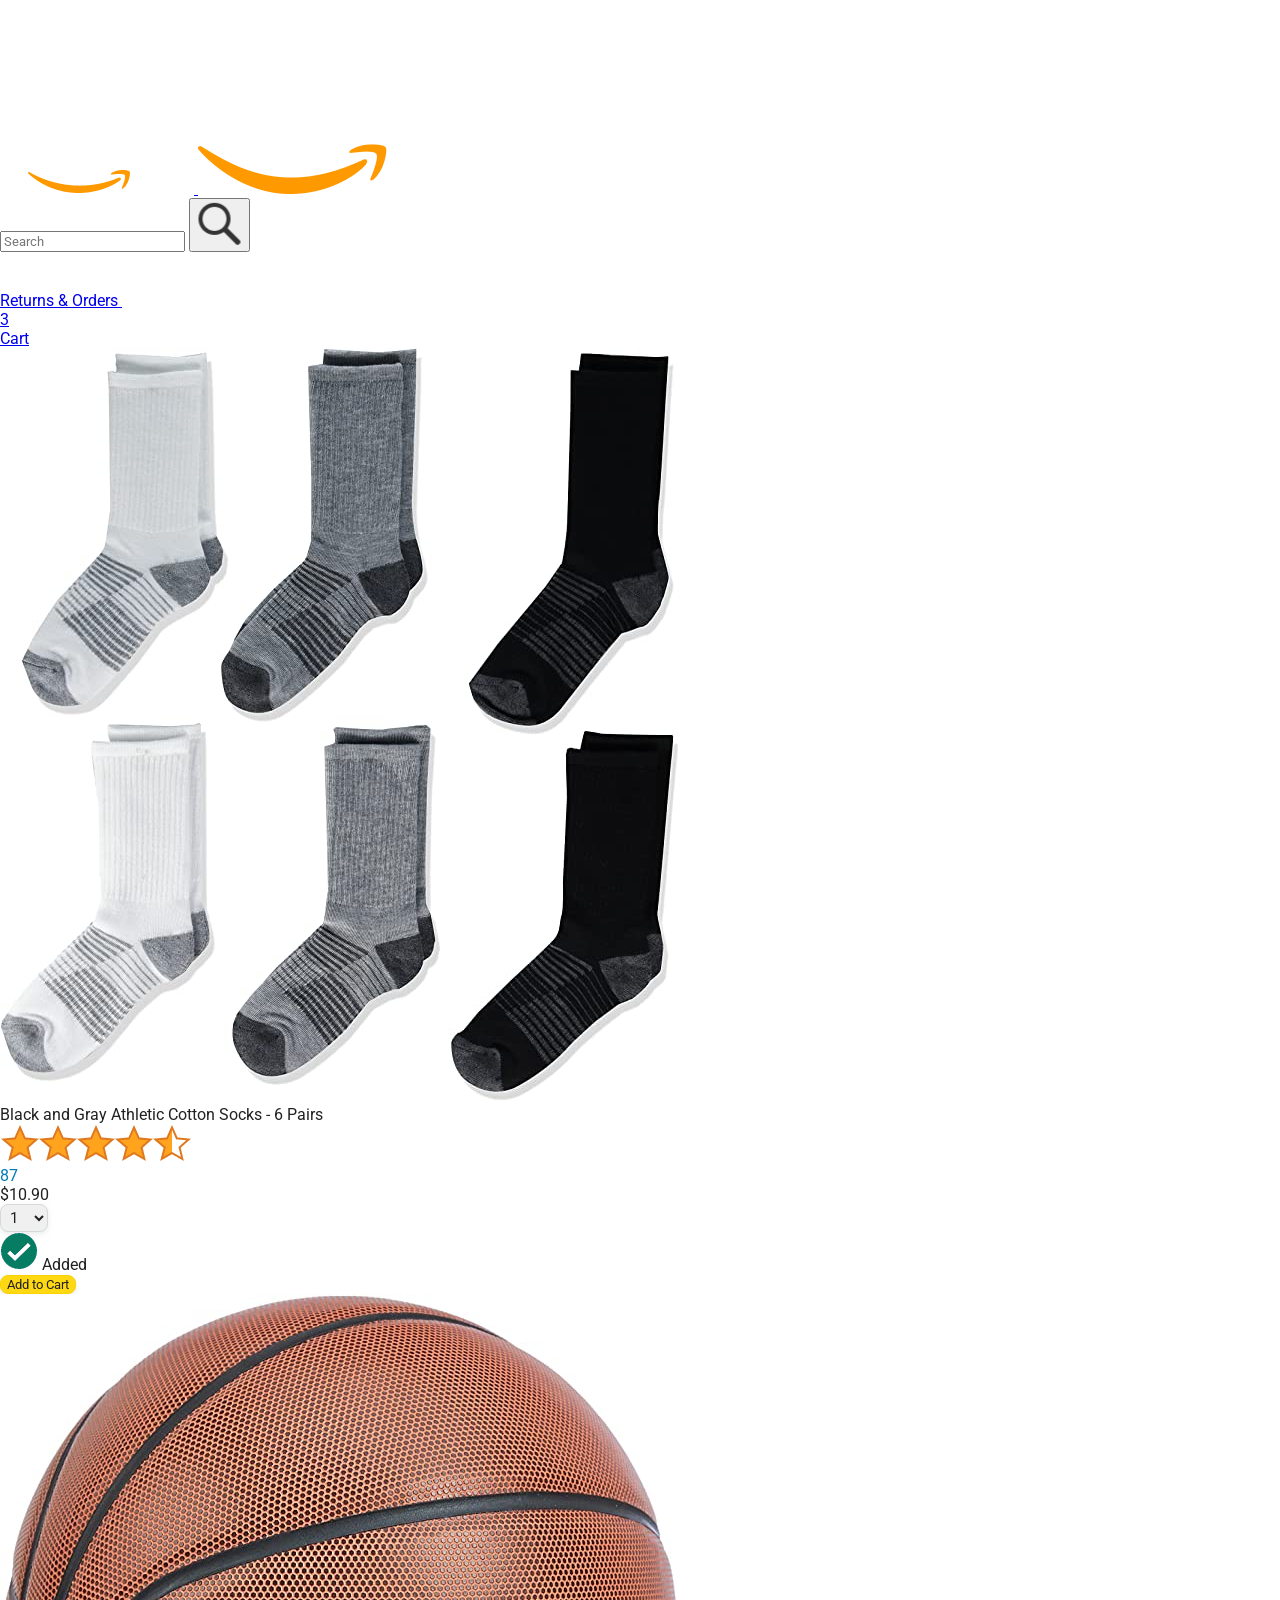
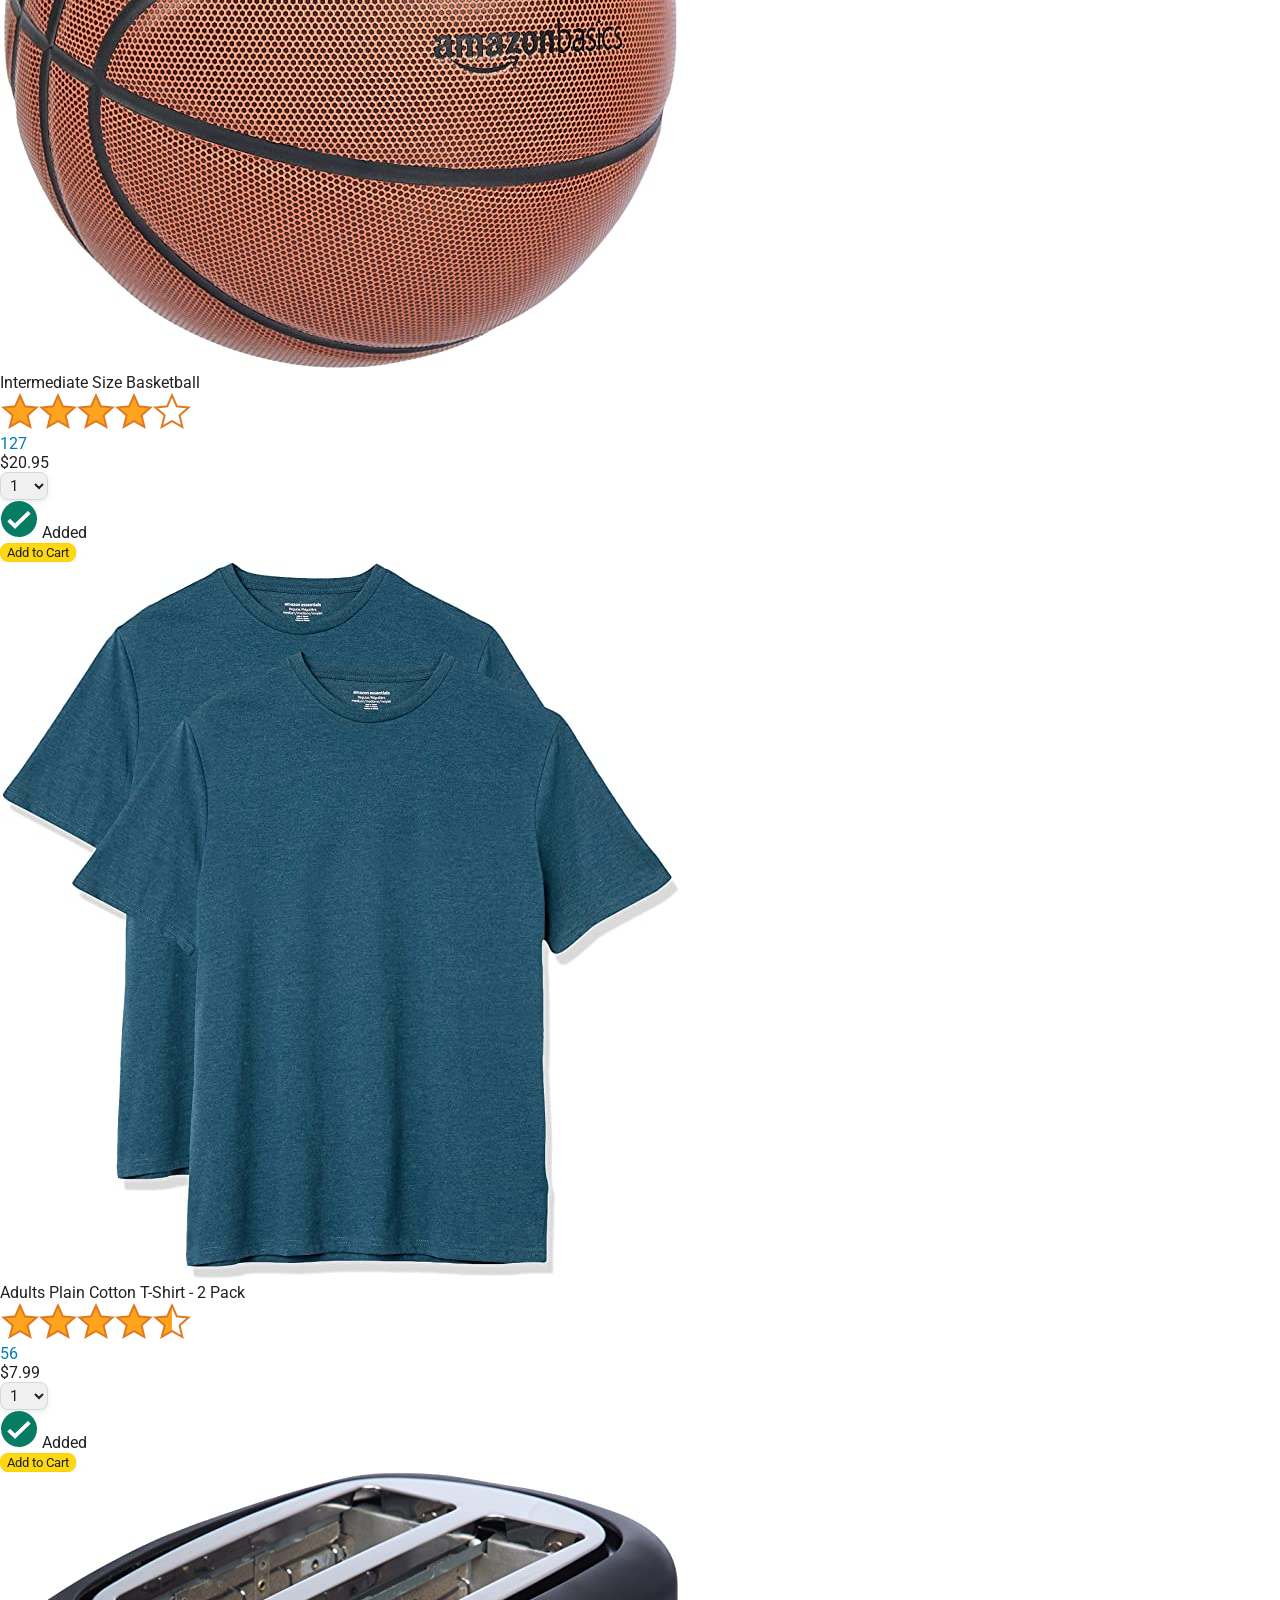
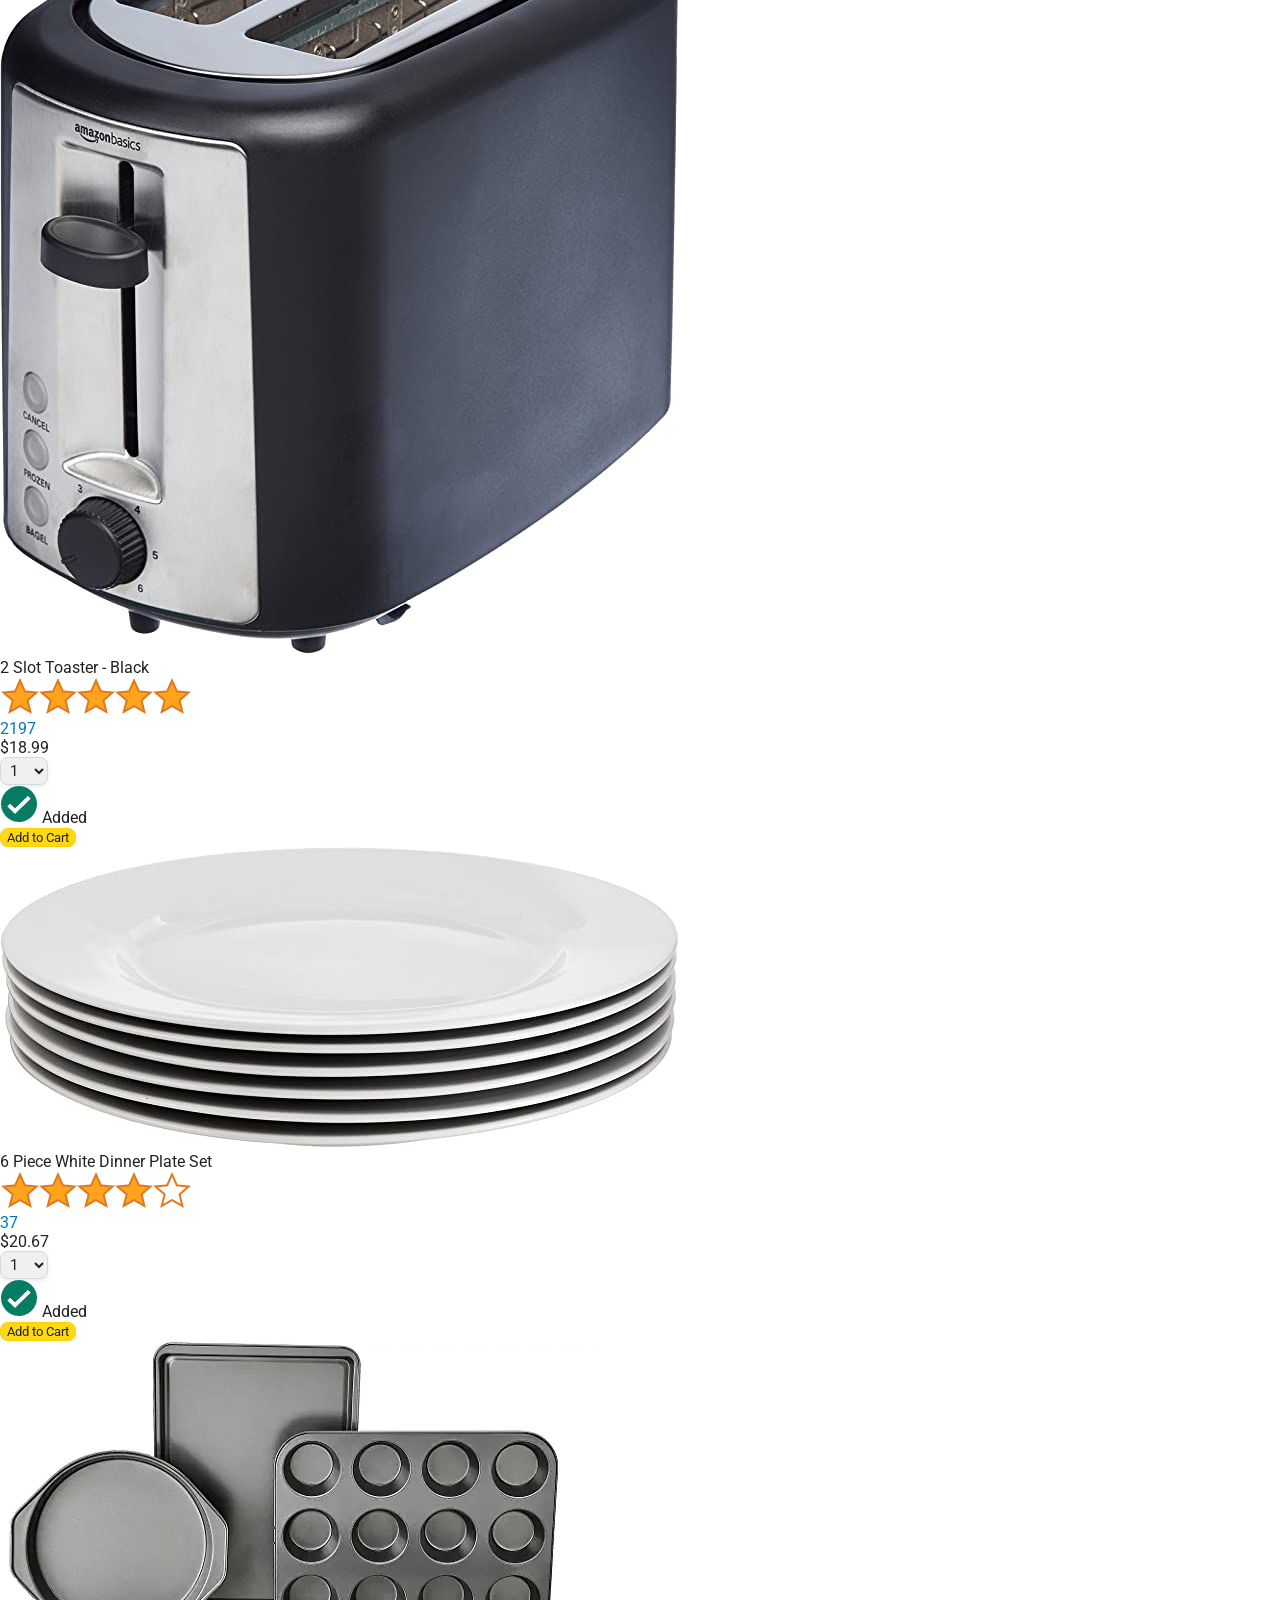
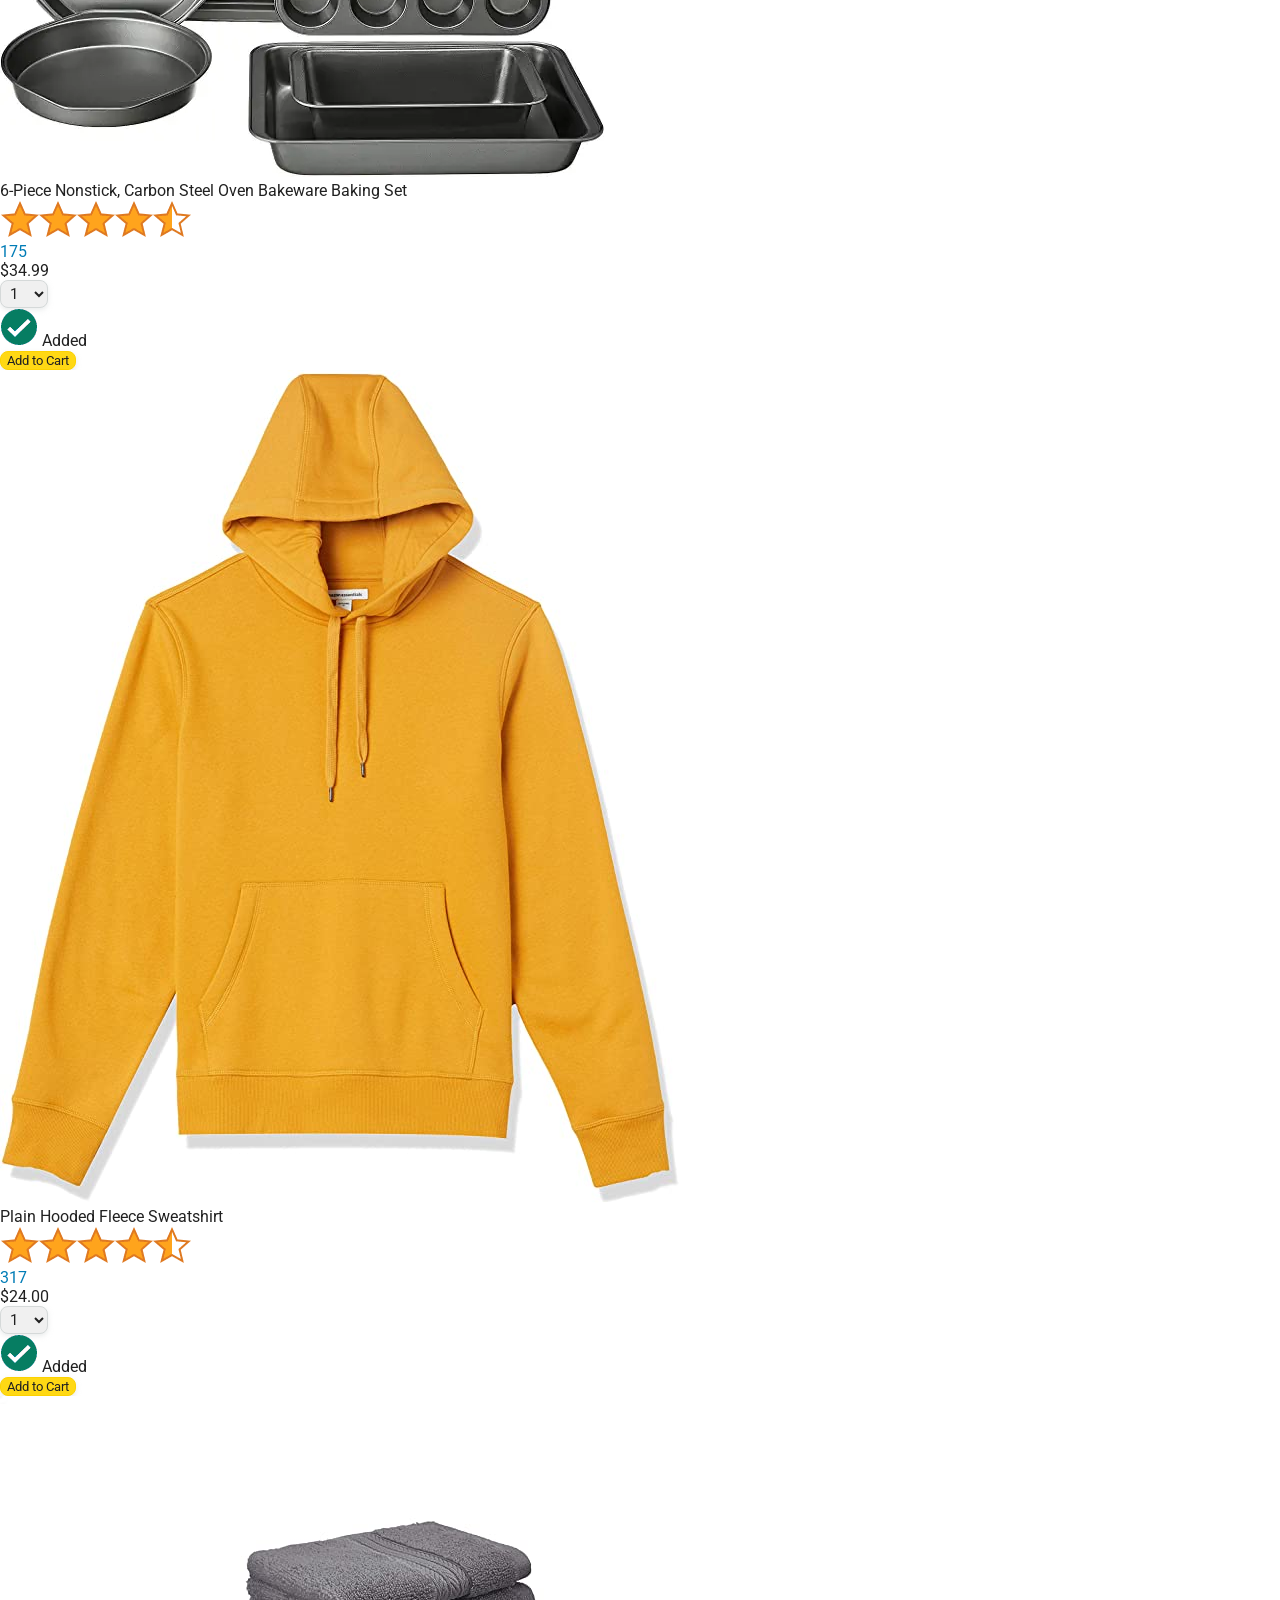
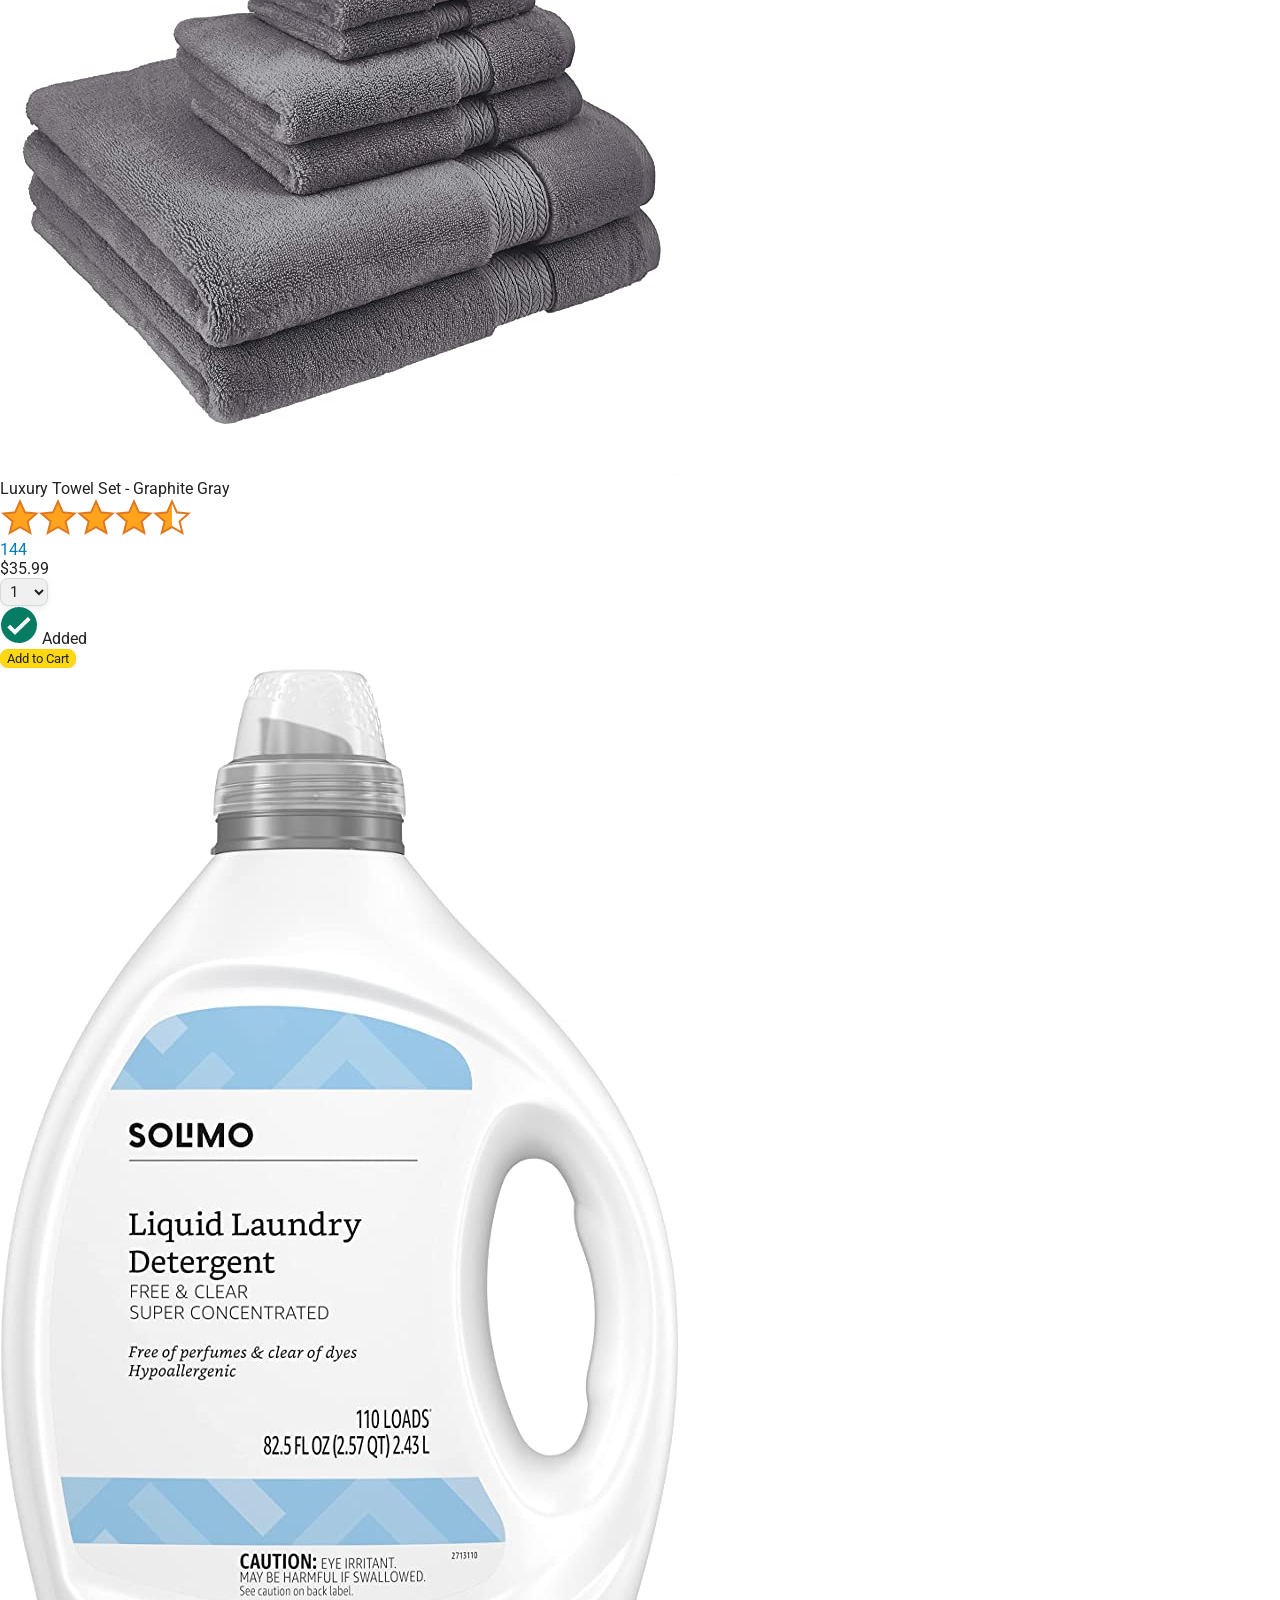
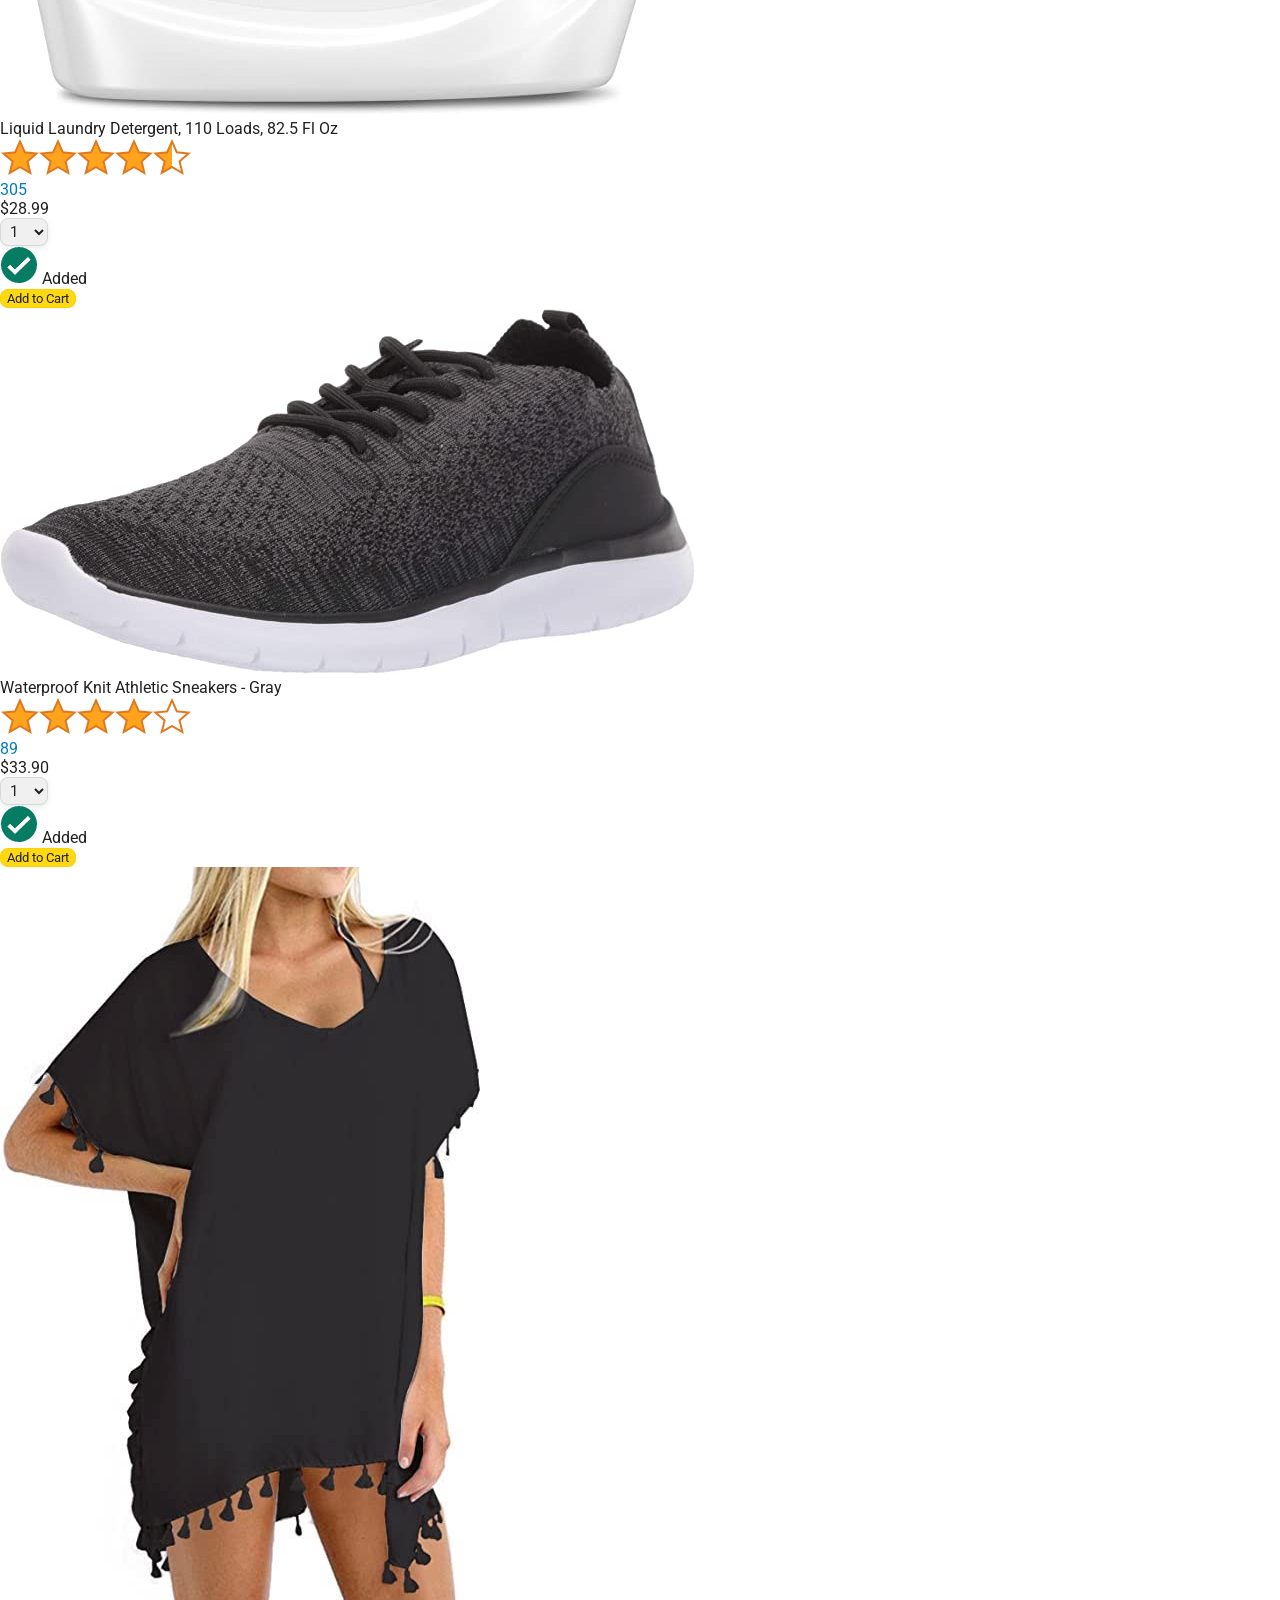
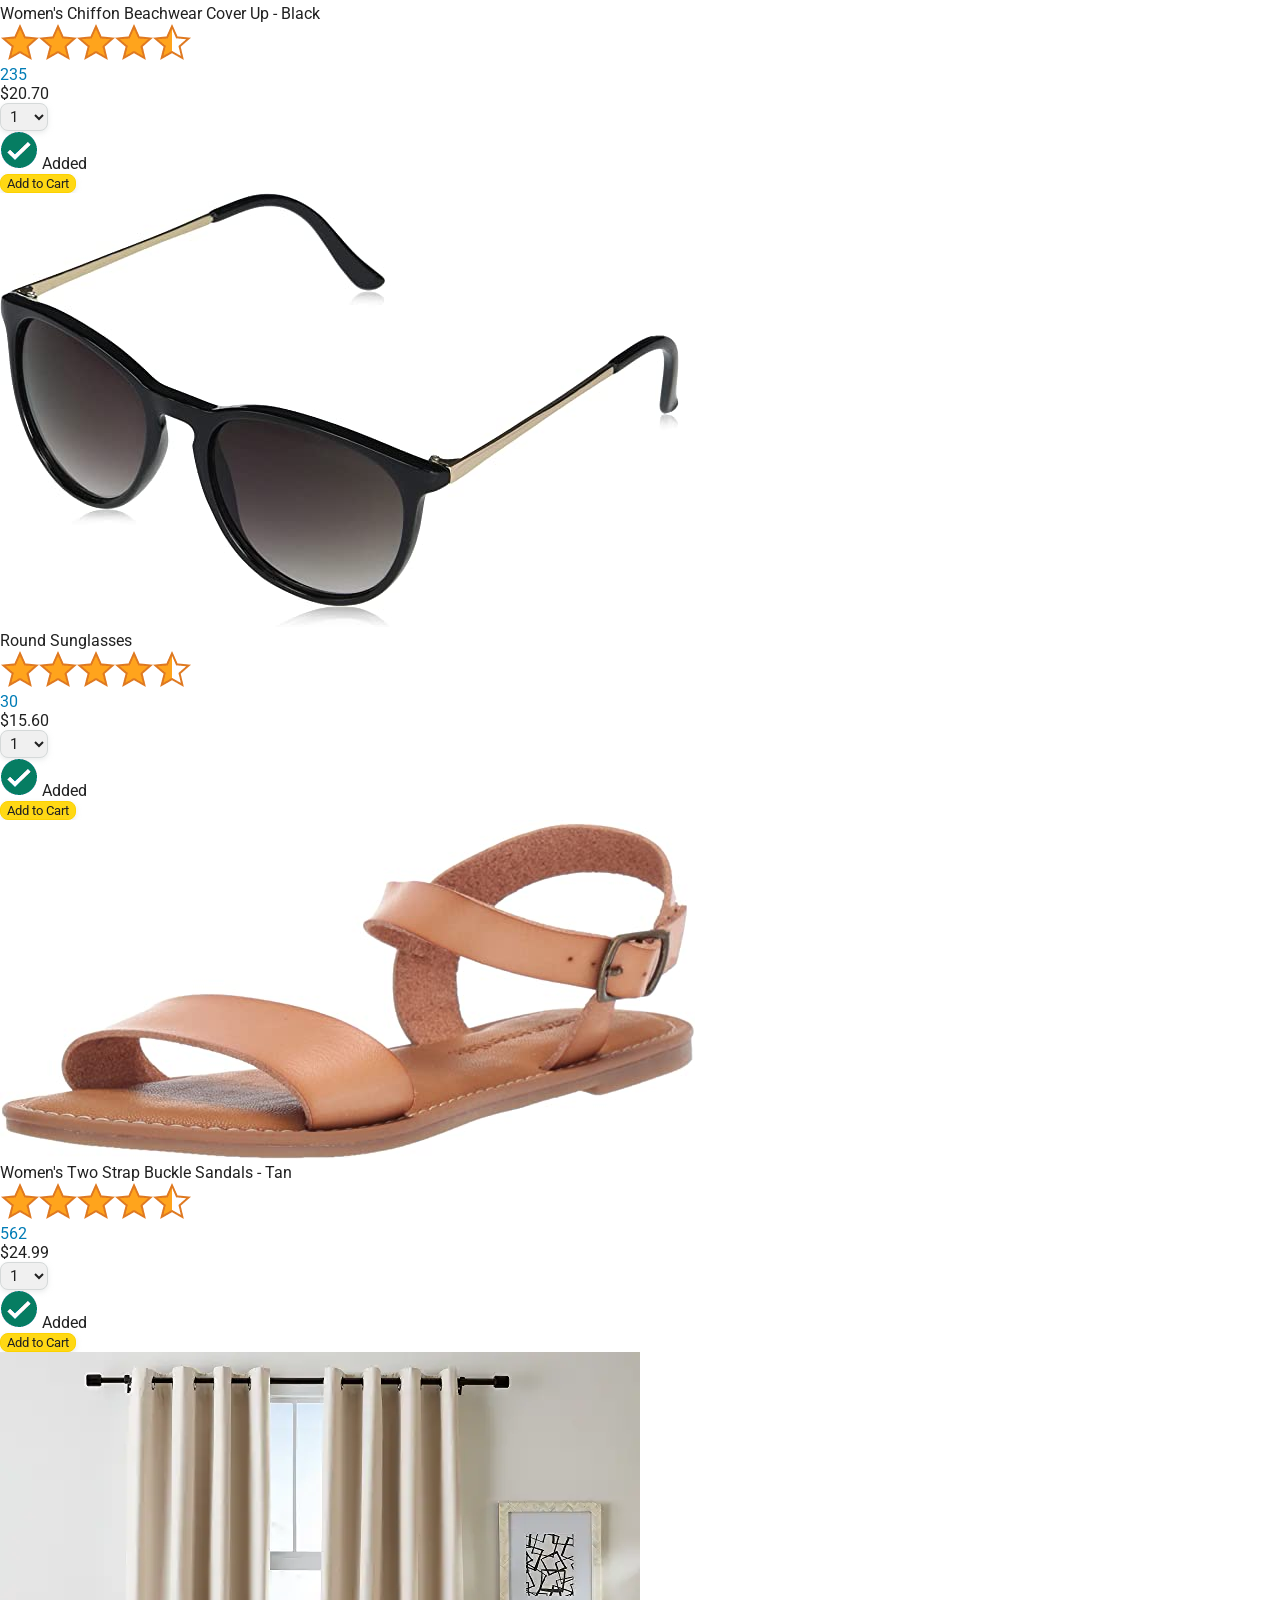
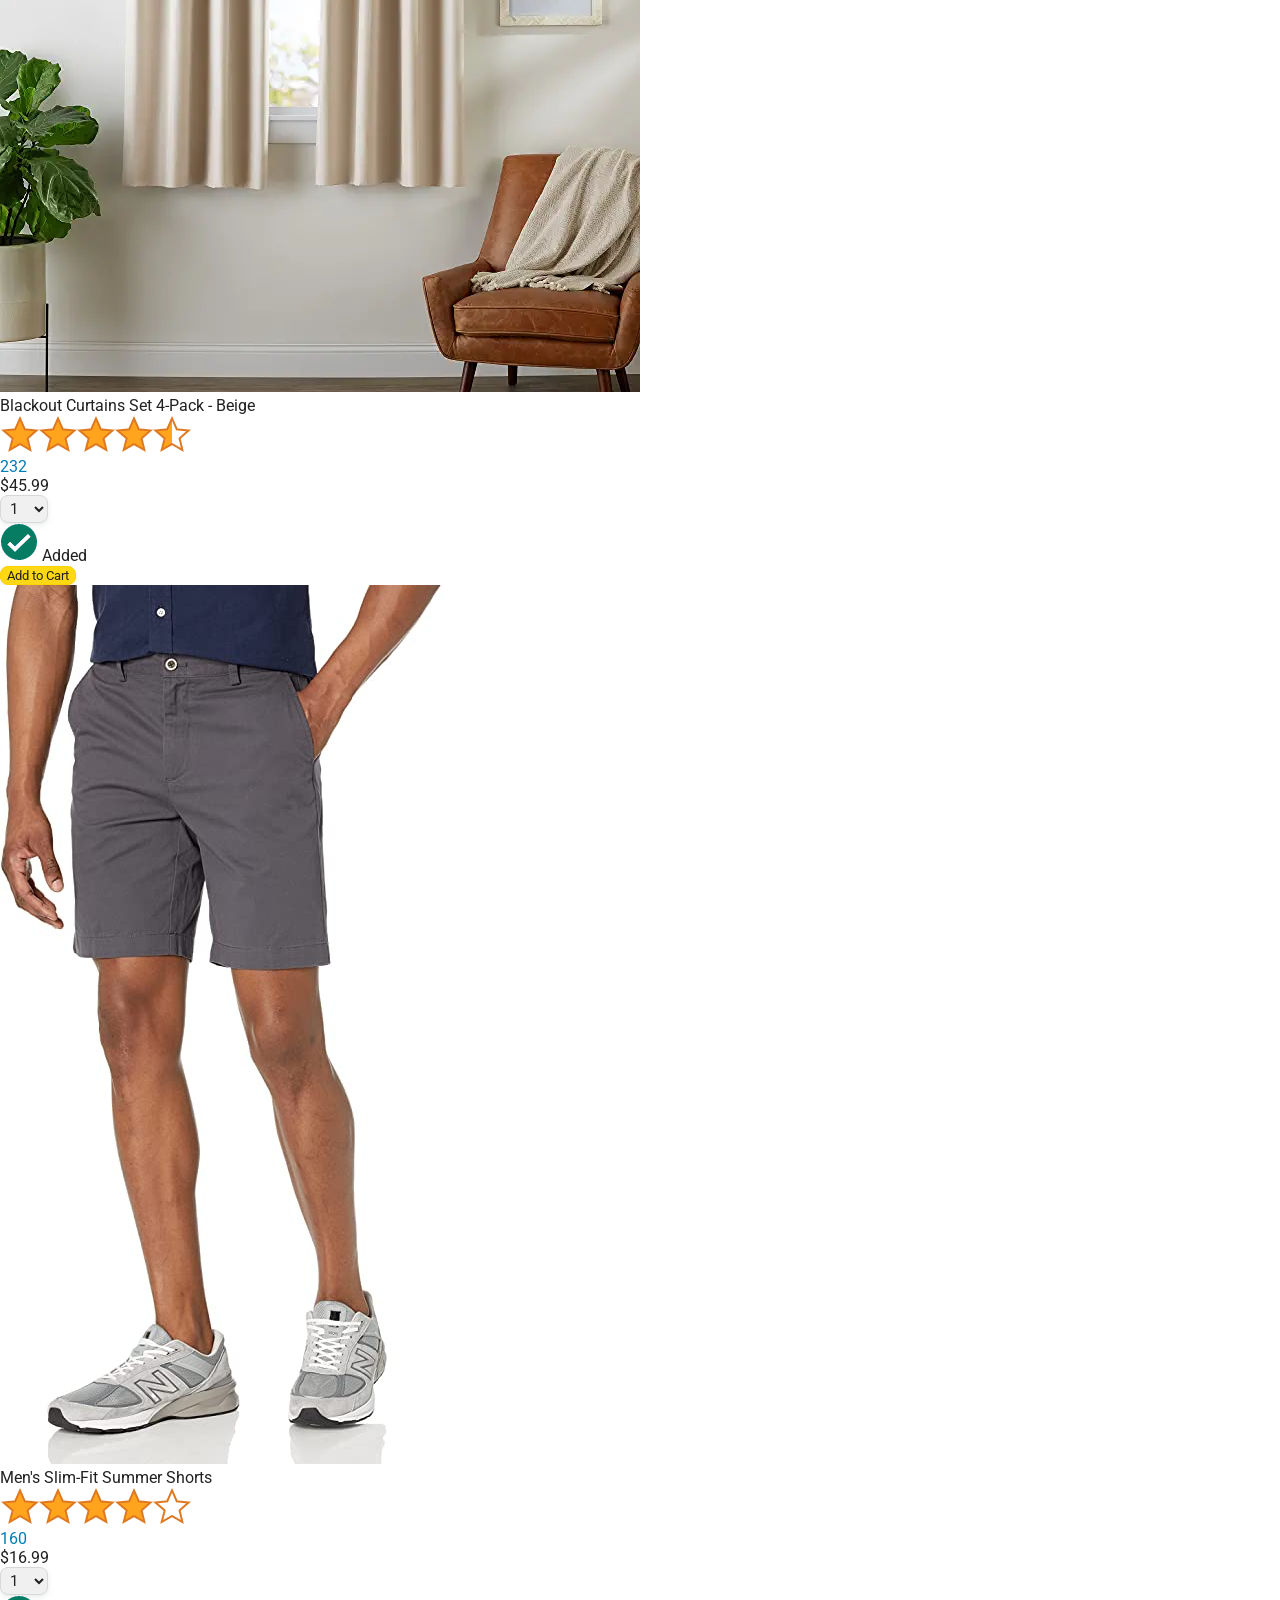
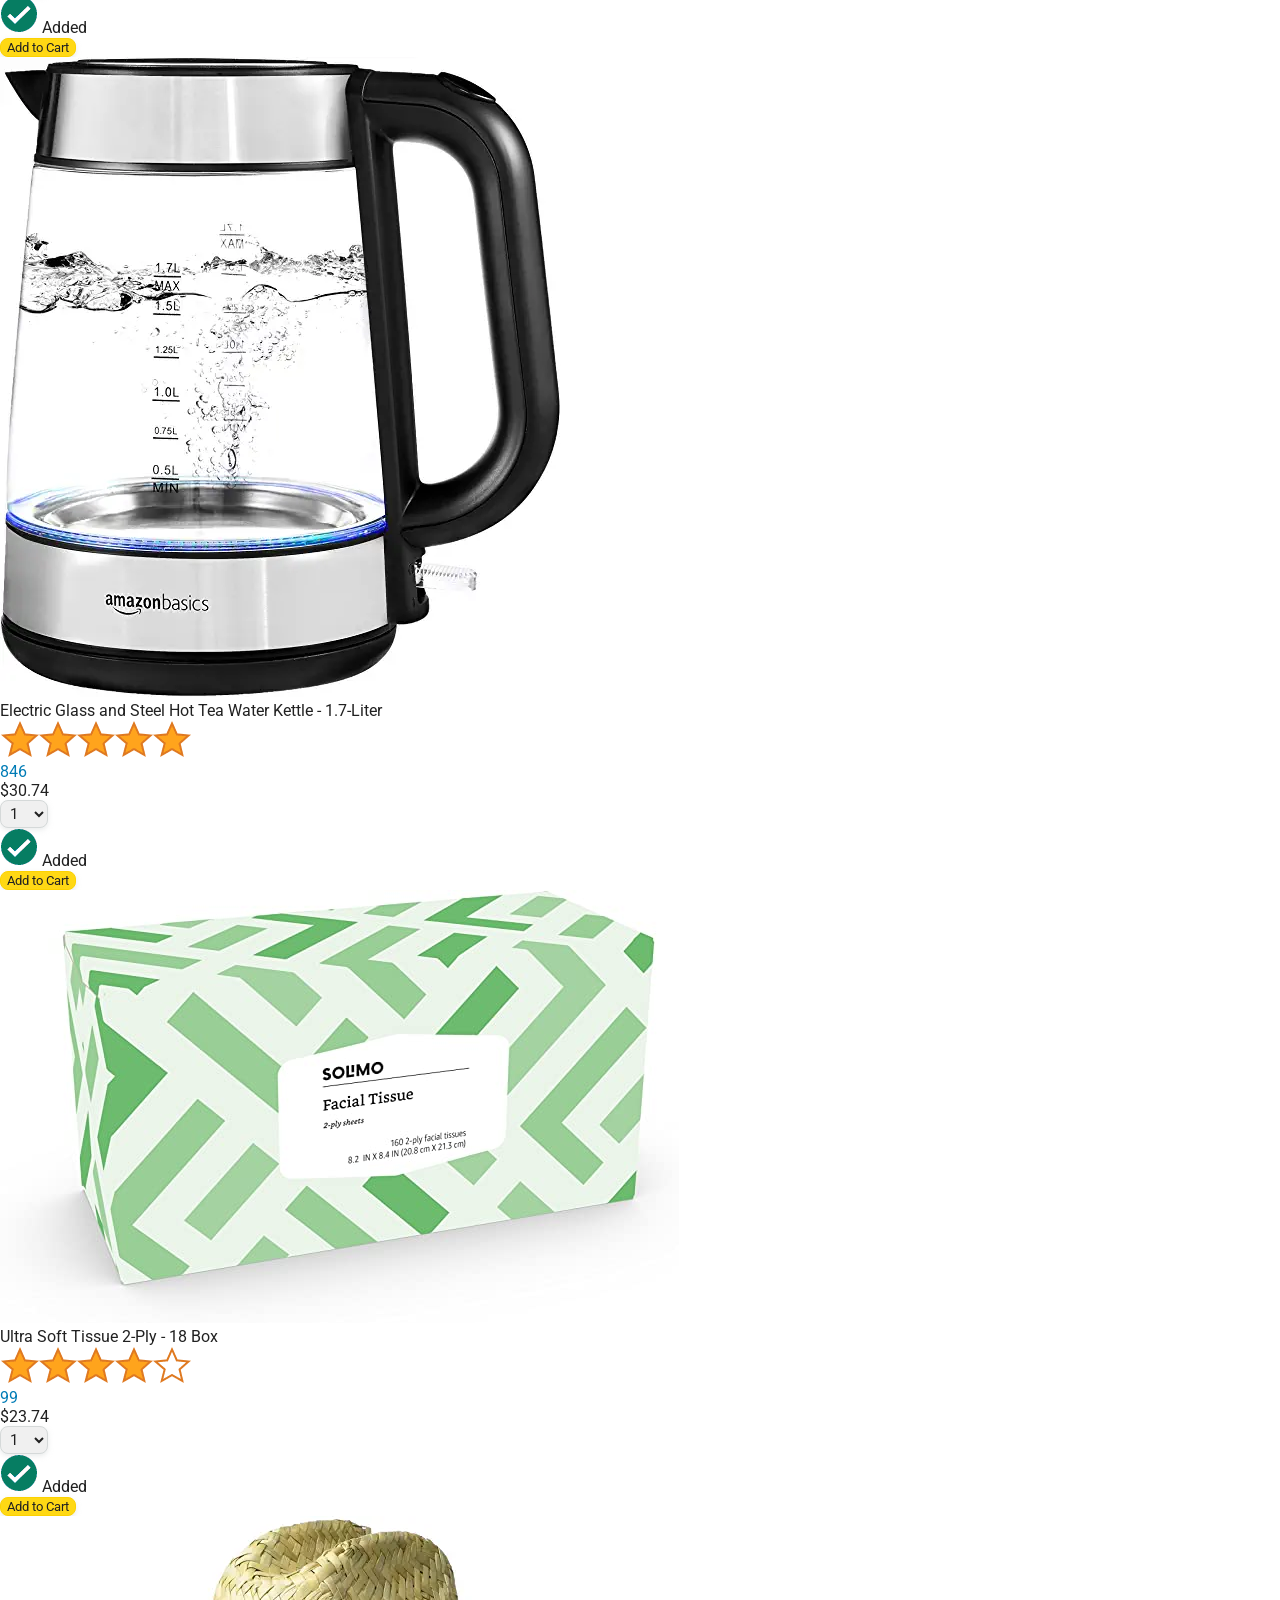
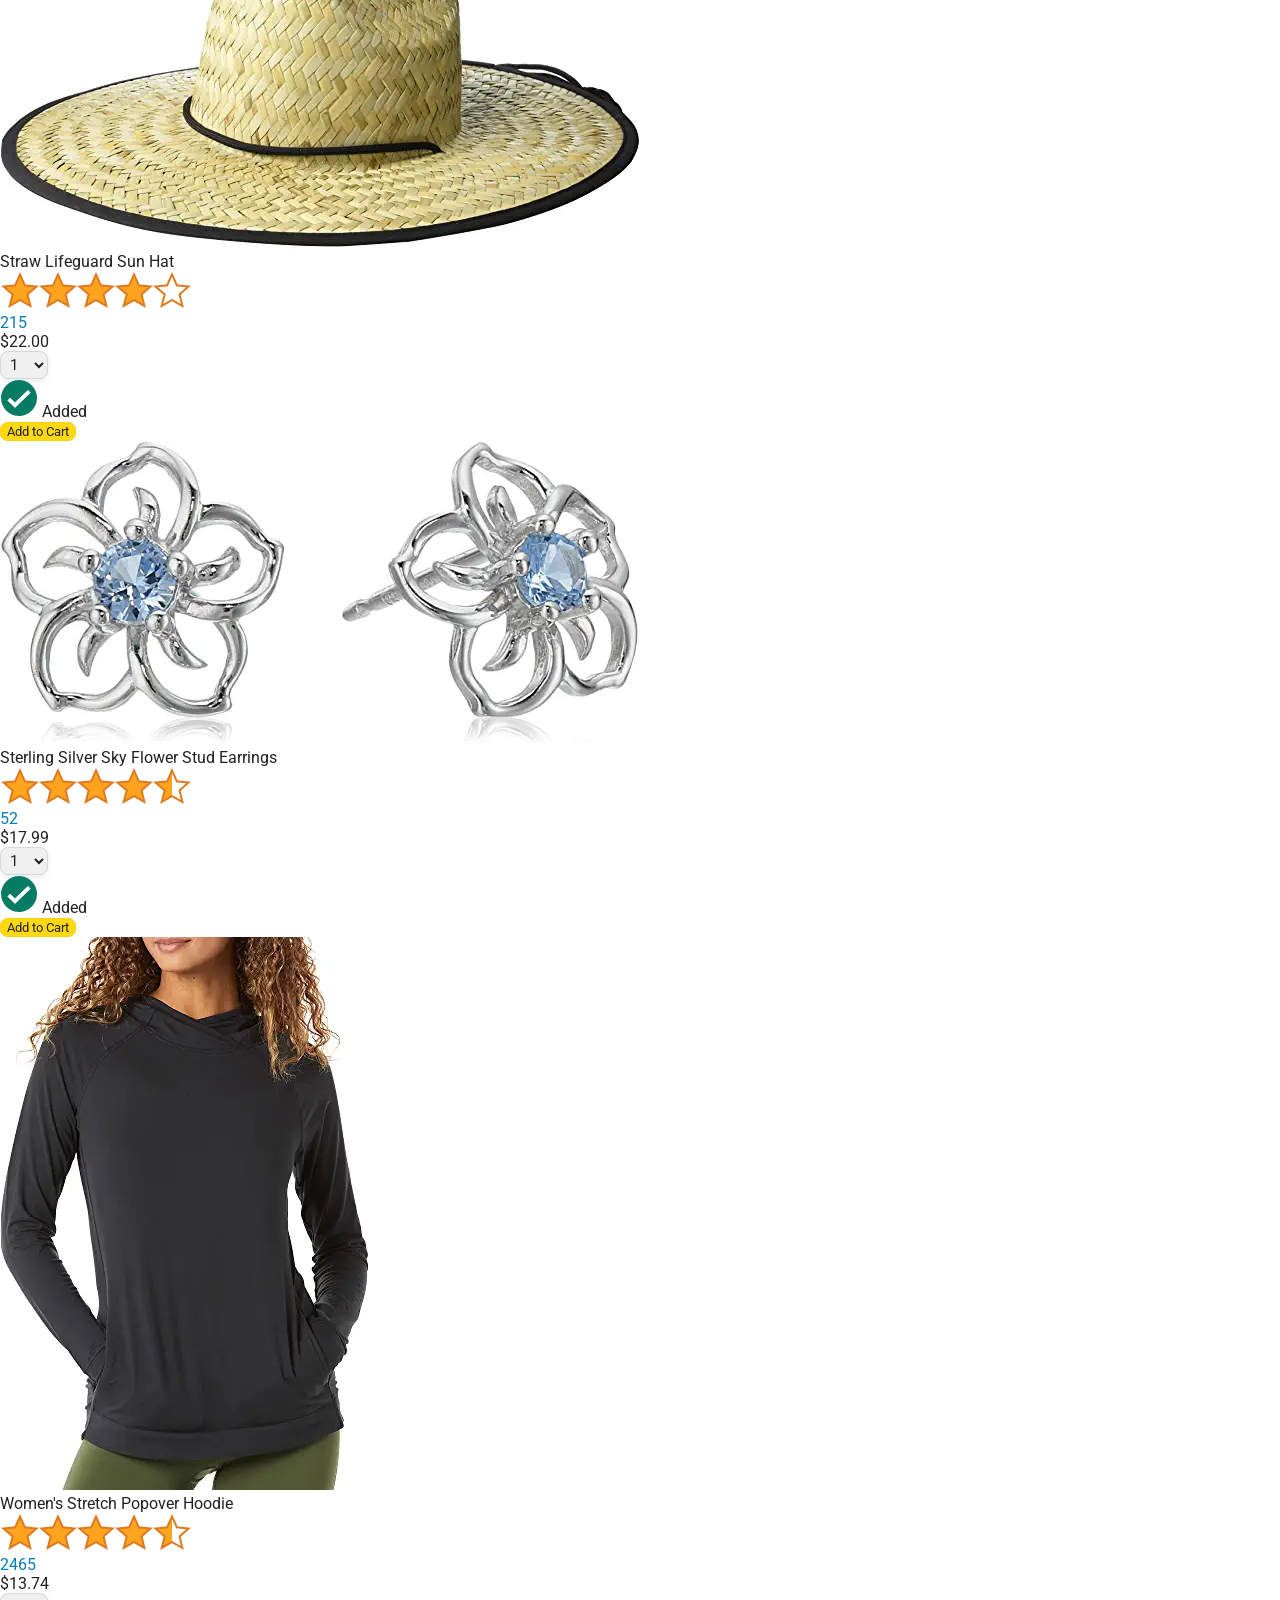
==== amazon.html @ f323de54 "Initial commit" ====
<!DOCTYPE html>
<html>
  <head>
    <title>Amazon Project</title>

    <!-- This code is needed for responsive design to work.
      (Responsive design = make the website look good on
      smaller screen sizes like a phone or a tablet). -->
    <meta name="viewport" content="width=device-width, initial-scale=1">

    <!-- Load a font called Roboto from Google Fonts. -->
    <link rel="preconnect" href="https://fonts.googleapis.com">
    <link rel="preconnect" href="https://fonts.gstatic.com" crossorigin>
    <link href="https://fonts.googleapis.com/css2?family=Roboto:wght@400;500;700&display=swap" rel="stylesheet">

    <!-- Here are the CSS files for this page. -->
    <link rel="stylesheet" href="styles/shared/general.css">
    <link rel="stylesheet" href="styles/shared/amazon-header.css">
    <link rel="stylesheet" href="styles/pages/amazon.css">
  </head>
  <body>
    <div class="amazon-header">
      <div class="amazon-header-left-section">
        <a href="amazon.html" class="header-link">
          <img class="amazon-logo"
            src="images/amazon-logo-white.png">
          <img class="amazon-mobile-logo"
            src="images/amazon-mobile-logo-white.png">
        </a>
      </div>

      <div class="amazon-header-middle-section">
        <input class="search-bar" type="text" placeholder="Search">

        <button class="search-button">
          <img class="search-icon" src="images/icons/search-icon.png">
        </button>
      </div>

      <div class="amazon-header-right-section">
        <a class="orders-link header-link" href="orders.html">
          <span class="returns-text">Returns</span>
          <span class="orders-text">& Orders</span>
        </a>

        <a class="cart-link header-link" href="checkout.html">
          <img class="cart-icon" src="images/icons/cart-icon.png">
          <div class="cart-quantity">3</div>
          <div class="cart-text">Cart</div>
        </a>
      </div>
    </div>
    
    <div class="main">
      <div class="products-grid">
      </div>
    </div>
    <script src="data/products.js"></script>
    <script src="scripts/amazon.js"></script>
  </body>
</html>
---- styles/shared/general.css ----
body {
  font-family: Roboto, Arial;
  color: rgb(33, 33, 33);
  /* The <body> element has a default margin of 8px
     on all sides. This removes the default margins. */
  margin: 0;
}

/* <p> elements have a default margin on the top
   and bottom. This removes the default margins. */
p {
  margin: 0;
}

button {
  cursor: pointer;
}

select {
  cursor: pointer;
}

input, select, button {
  font-family: Roboto, Arial;
}

.button-primary {
  color: rgb(33, 33, 33);
  background-color: rgb(255, 216, 20);
  border: 1px solid rgb(252, 210, 0);
  border-radius: 8px;
  cursor: pointer;
  box-shadow: 0 2px 5px rgba(213, 217, 217, 0.5);
}

.button-primary:hover {
  background-color: rgb(247, 202, 0);
  border: 1px solid rgb(242, 194, 0);
}

.button-primary:active {
  background: rgb(255, 216, 20);
  border-color: rgb(252, 210, 0);
  box-shadow: none;
}

.button-secondary {
  color: rgb(33, 33, 33);
  background: white;
  border: 1px solid rgb(213, 217, 217);
  border-radius: 8px;
  cursor: pointer;
  box-shadow: 0 2px 5px rgba(213, 217, 217, 0.5);
}

.button-secondary:hover {
  background-color: rgb(247, 250, 250);
}

.button-secondary:active {
  background-color: rgb(237, 253, 255);
  box-shadow: none;
}

/* These styles will limit text to 2 lines. Anything
   beyond 2 lines will be replaced with "..."
   You can find this code by using an A.I. tool or by
   searching in Google.
   https://css-tricks.com/almanac/properties/l/line-clamp/ */
.limit-text-to-2-lines {
  display: -webkit-box;
  -webkit-line-clamp: 2;
  -webkit-box-orient: vertical;
  overflow: hidden;
}

.link-primary {
  color: rgb(1, 124, 182);
  cursor: pointer;
}

.link-primary:hover {
  color: rgb(196, 80, 0);
}

/* Styles for dropdown selectors. */
select {
  color: rgb(33, 33, 33);
  background-color: rgb(240, 240, 240);
  border: 1px solid rgb(213, 217, 217);
  border-radius: 8px;
  padding: 3px 5px;
  font-size: 15px;
  cursor: pointer;
  box-shadow: 0 2px 5px rgba(213, 217, 217, 0.5);
}

select:focus,
input:focus {
  outline: 2px solid rgb(255, 153, 0);
}
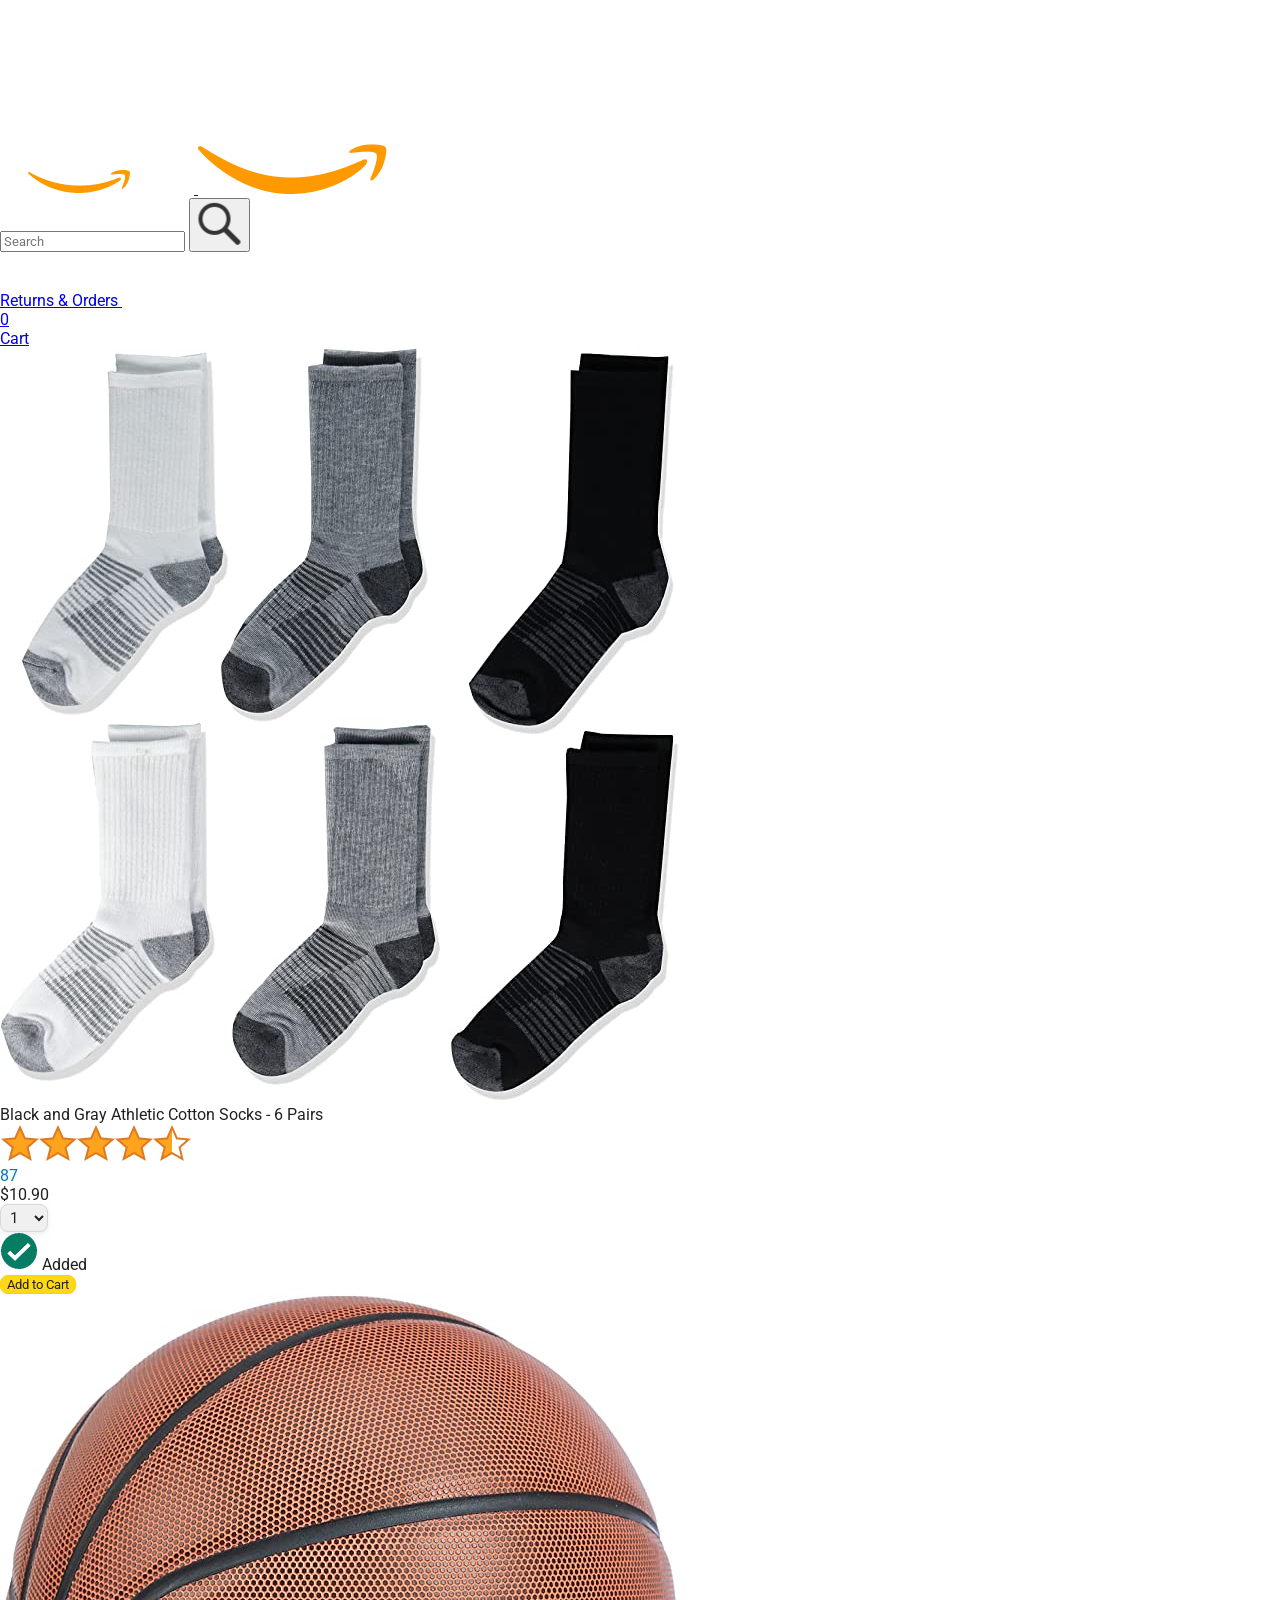
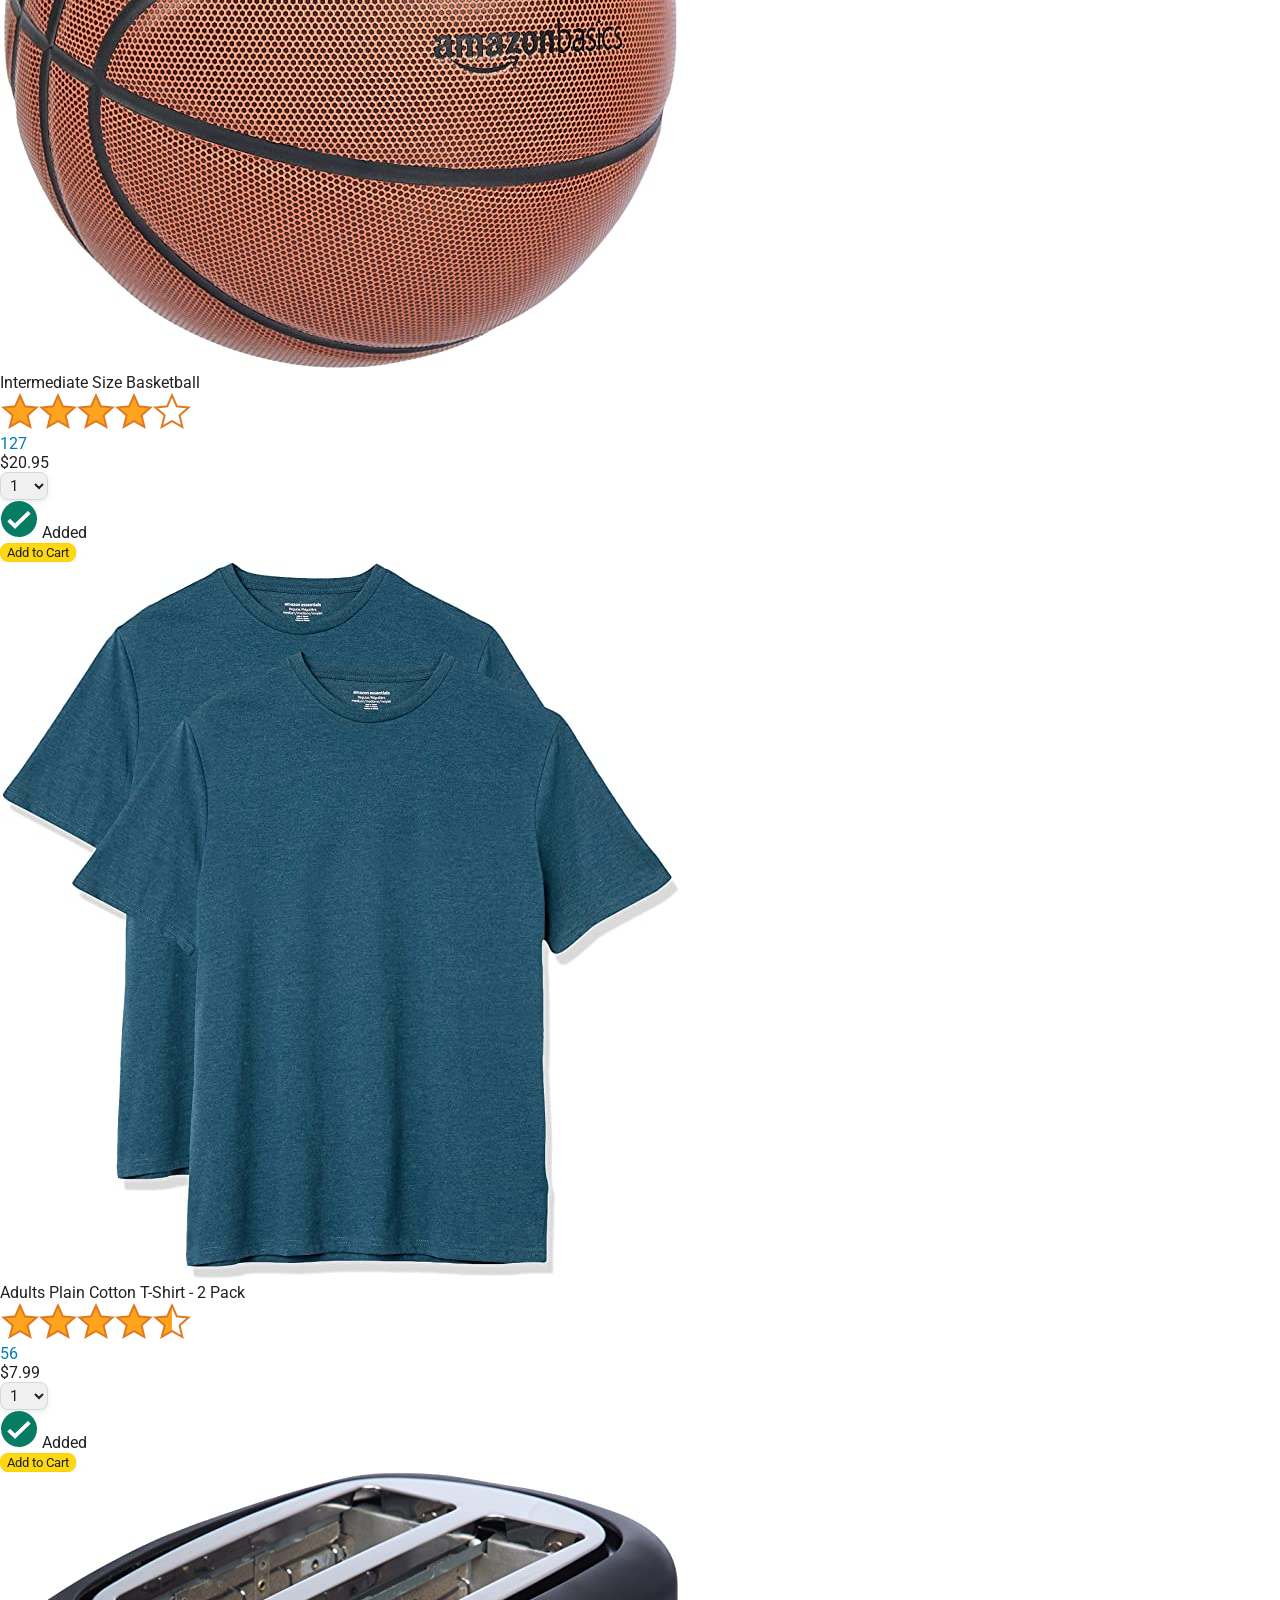
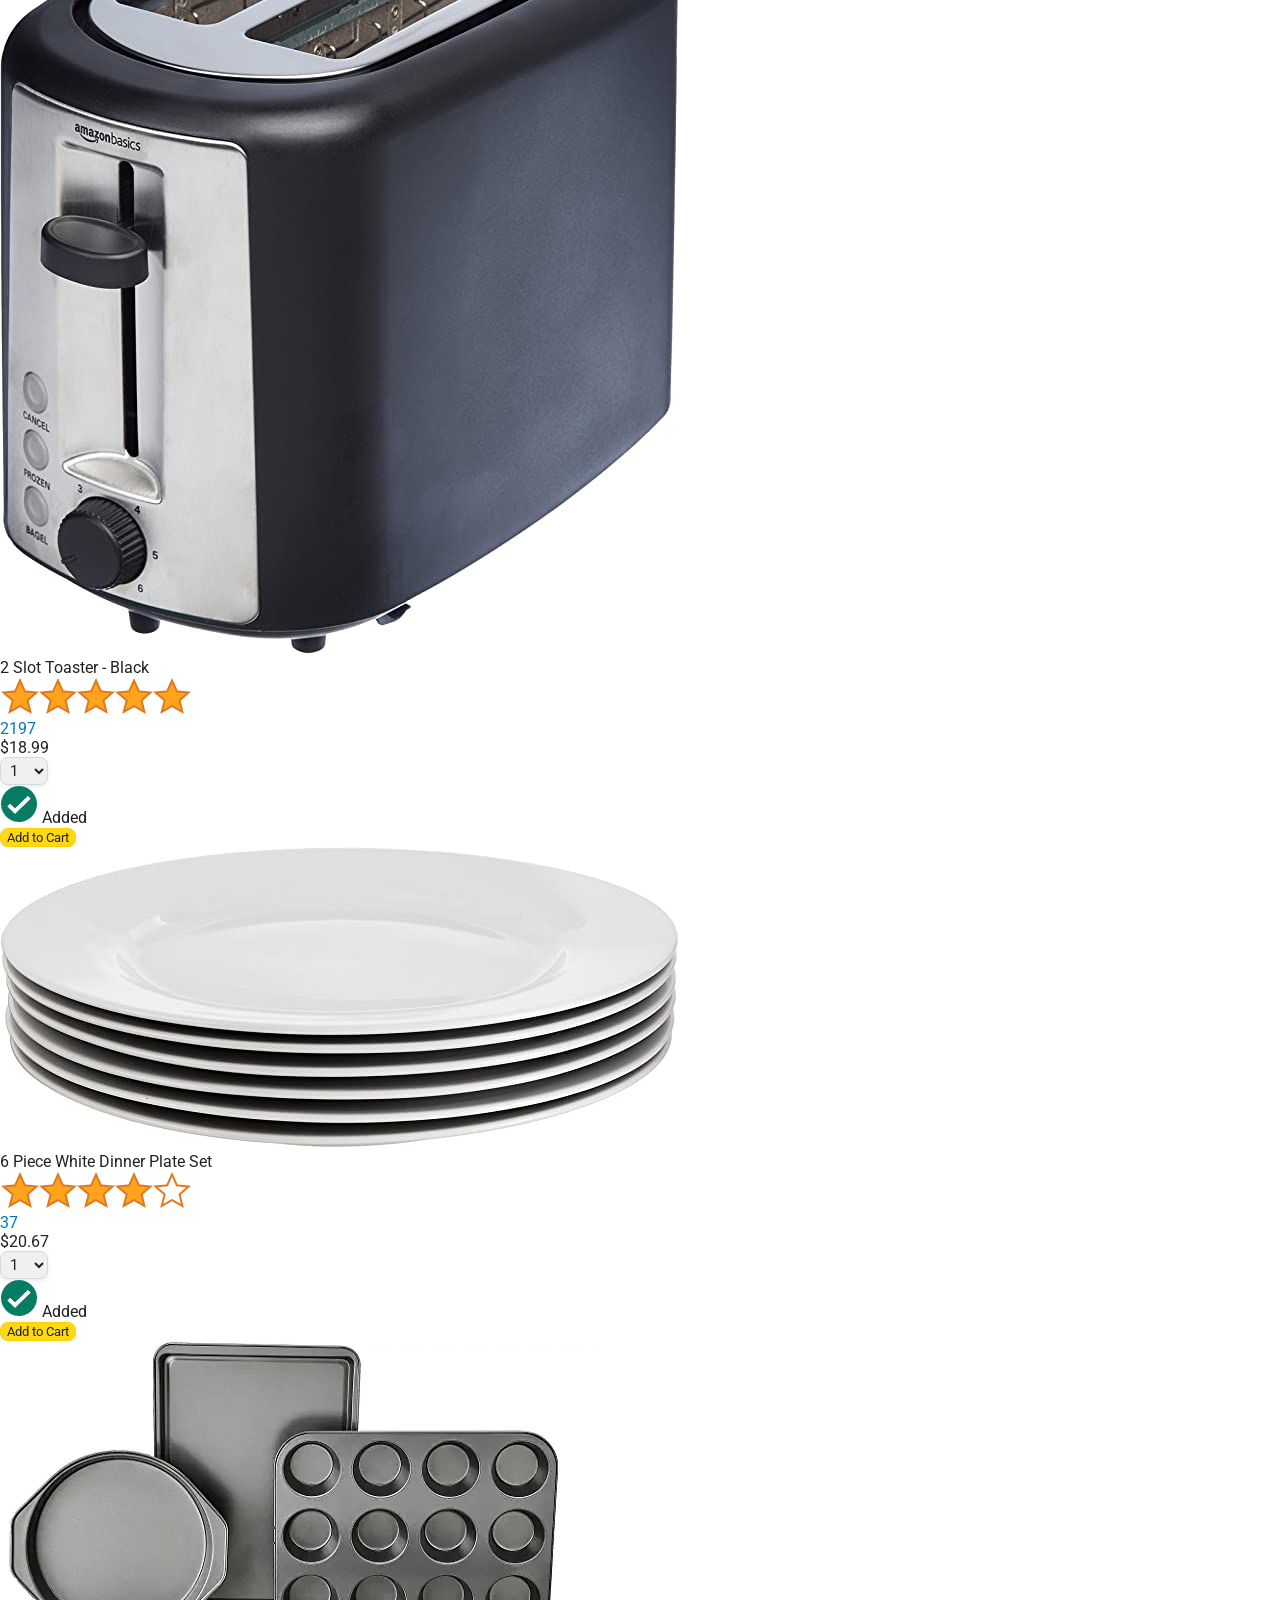
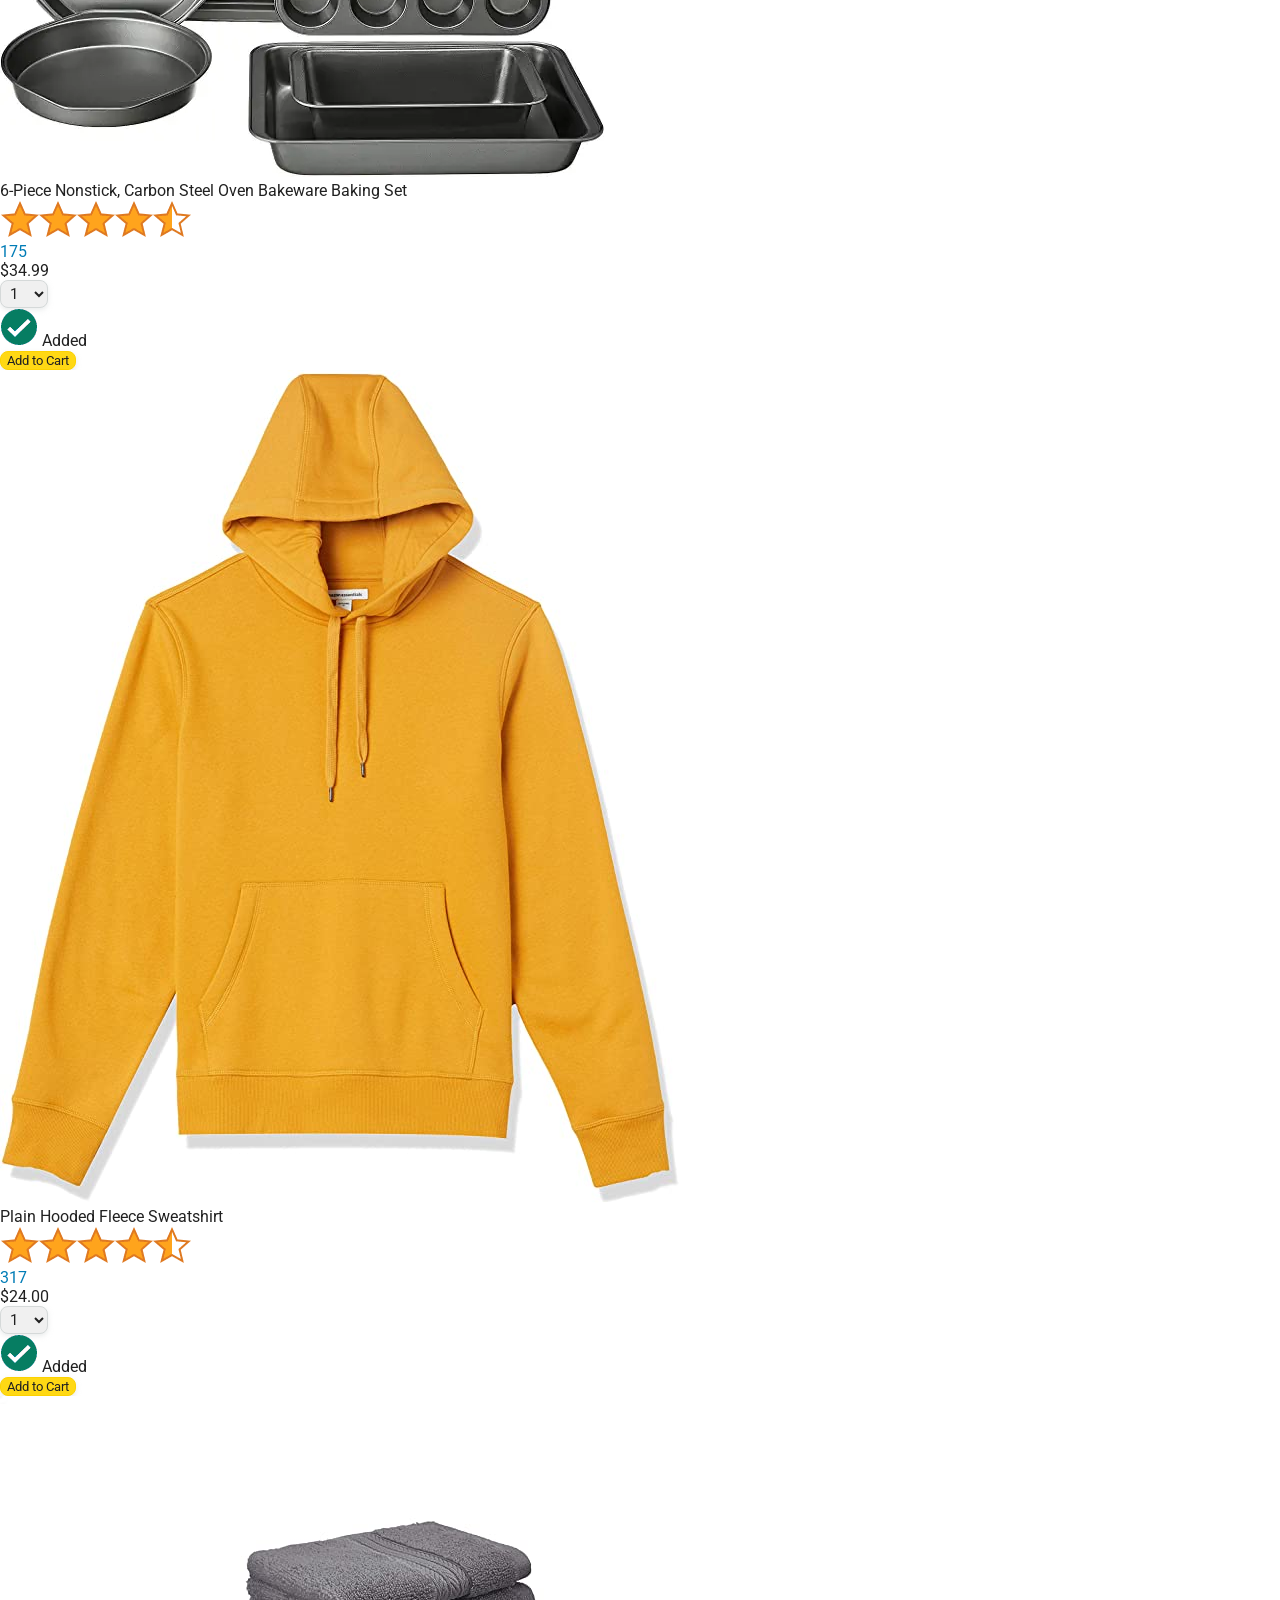
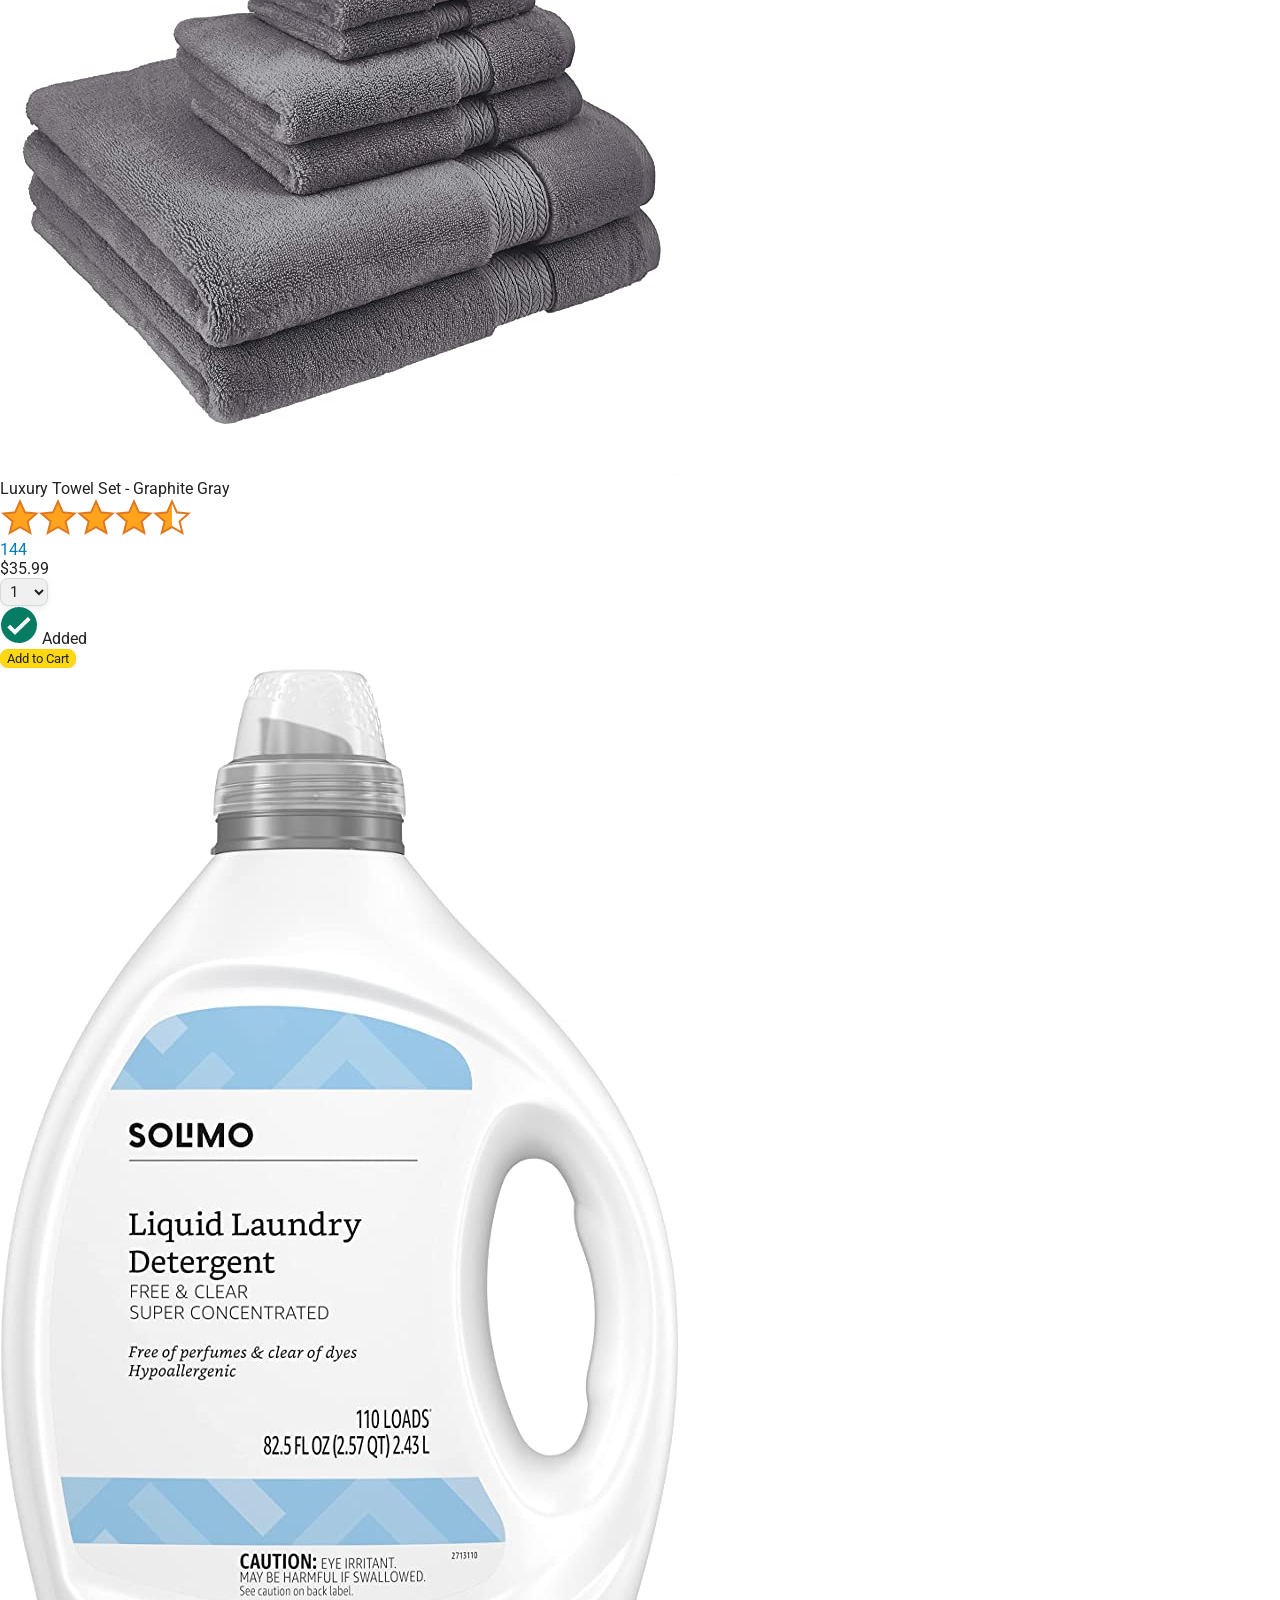
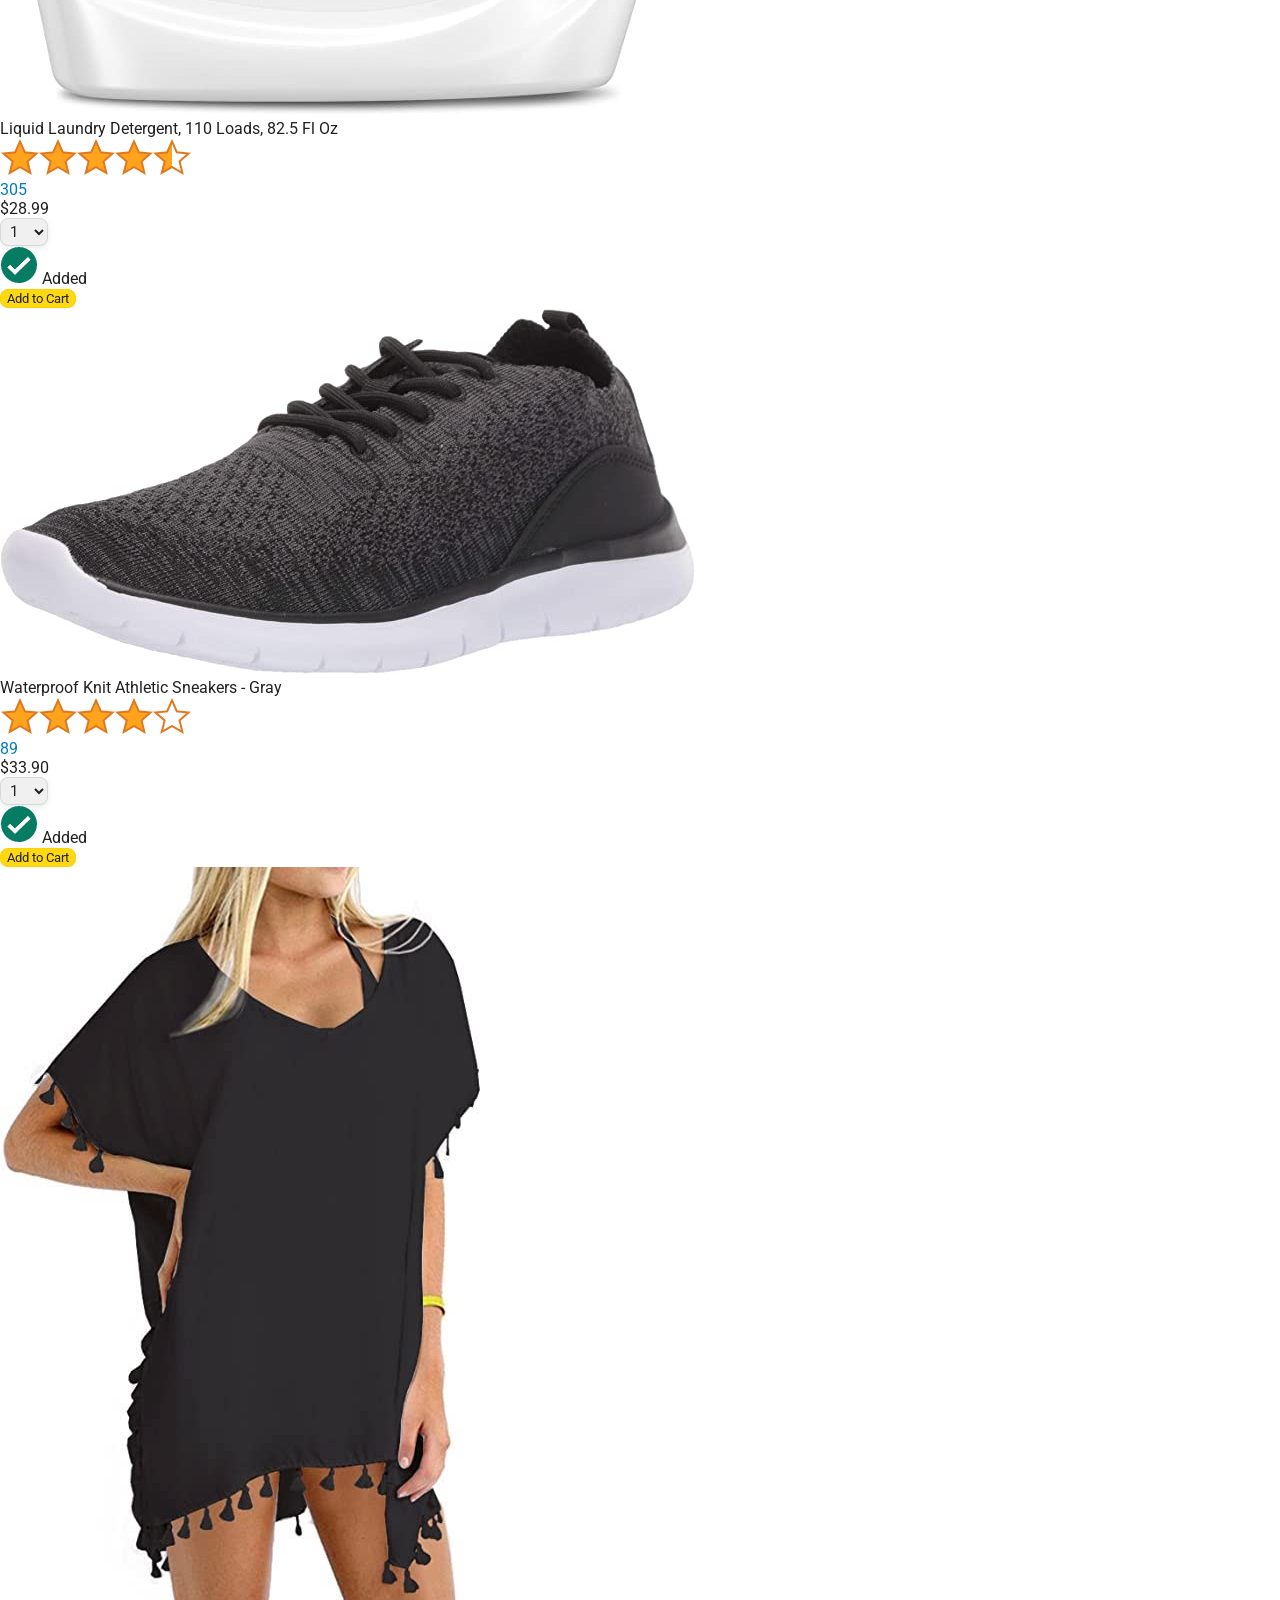
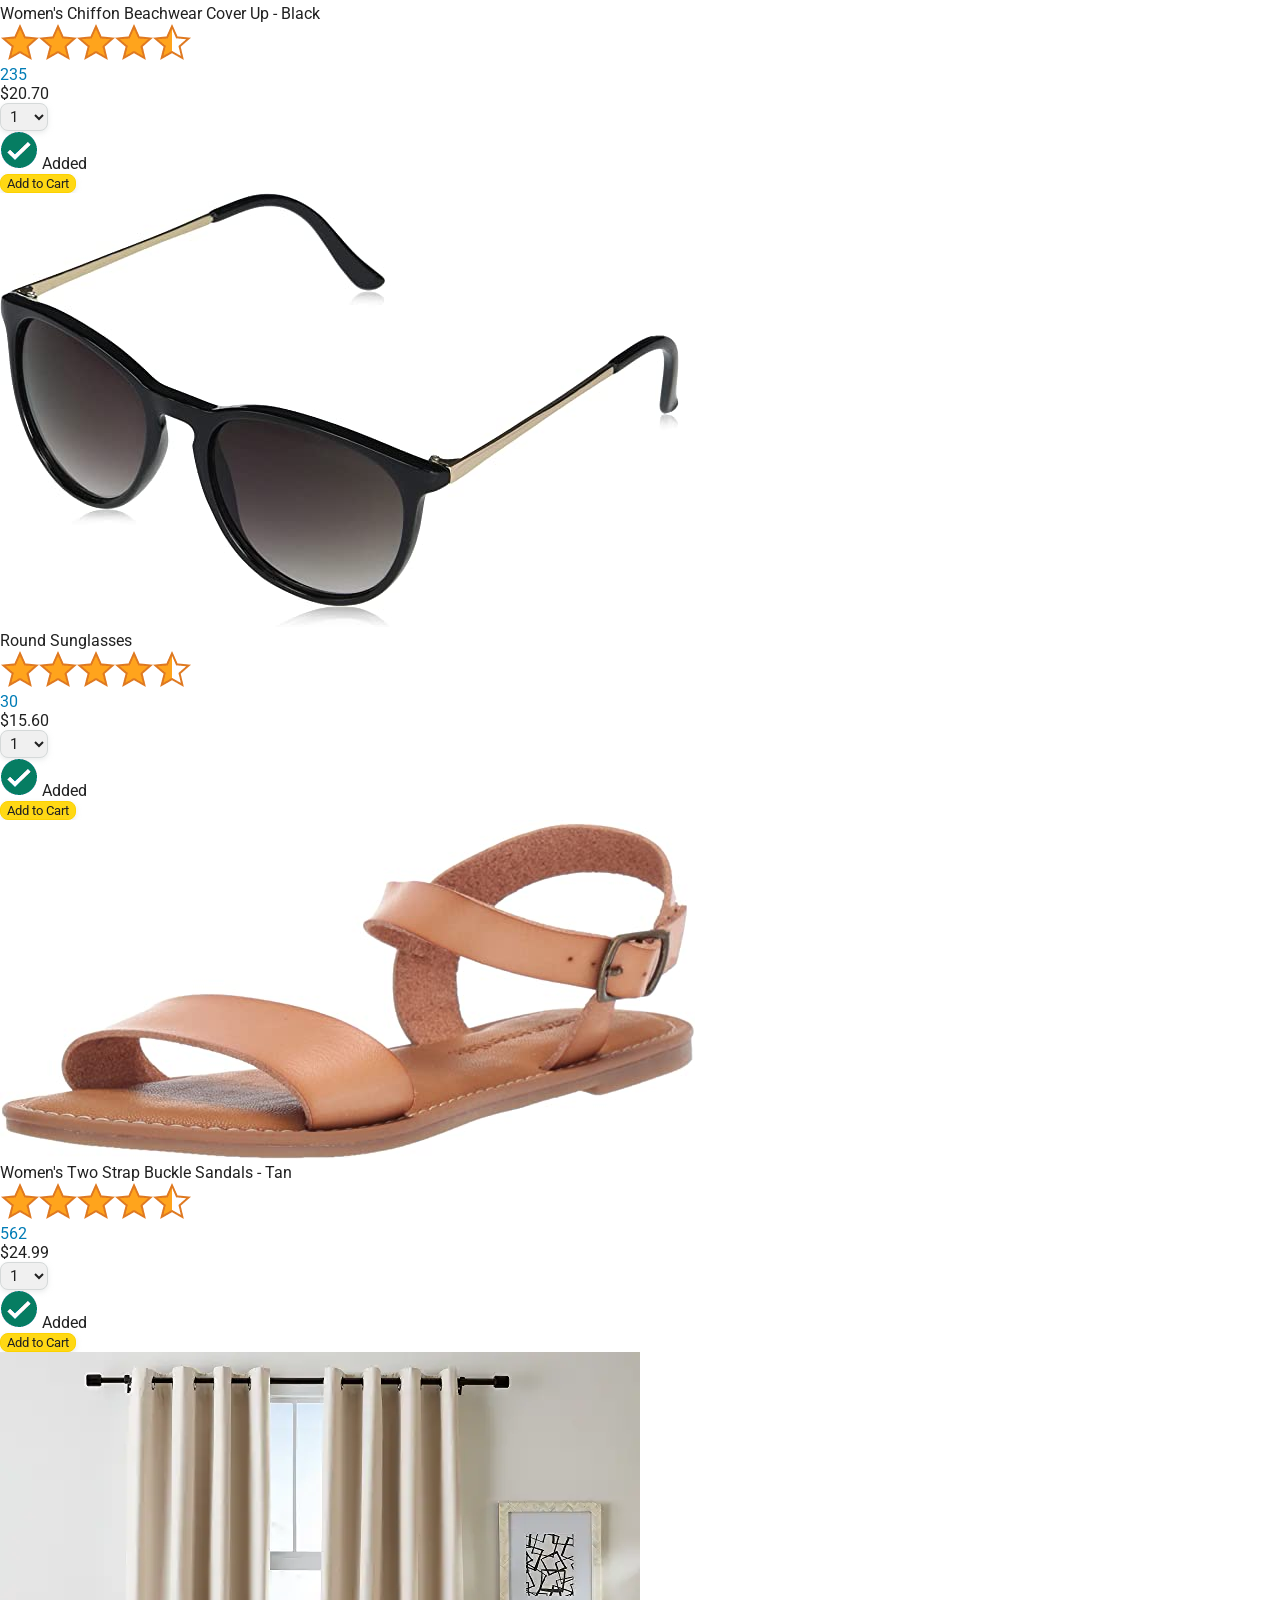
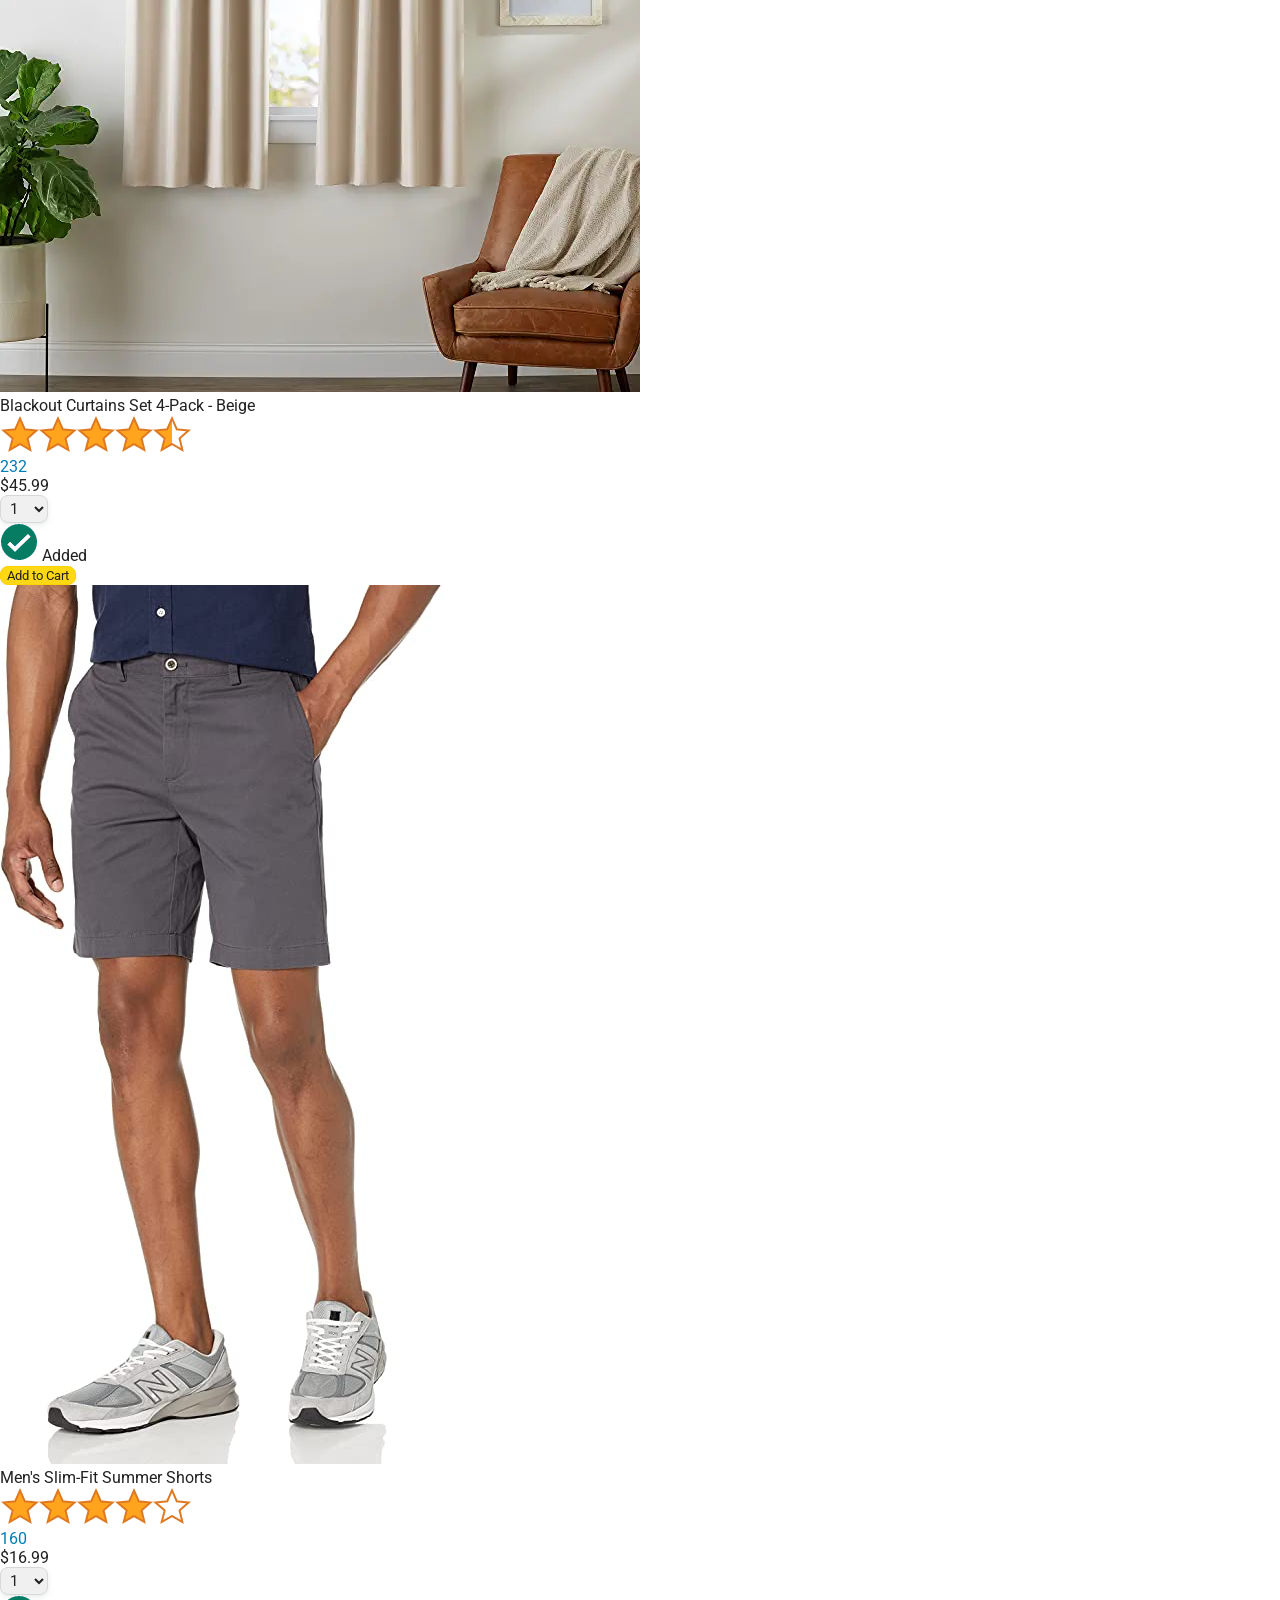
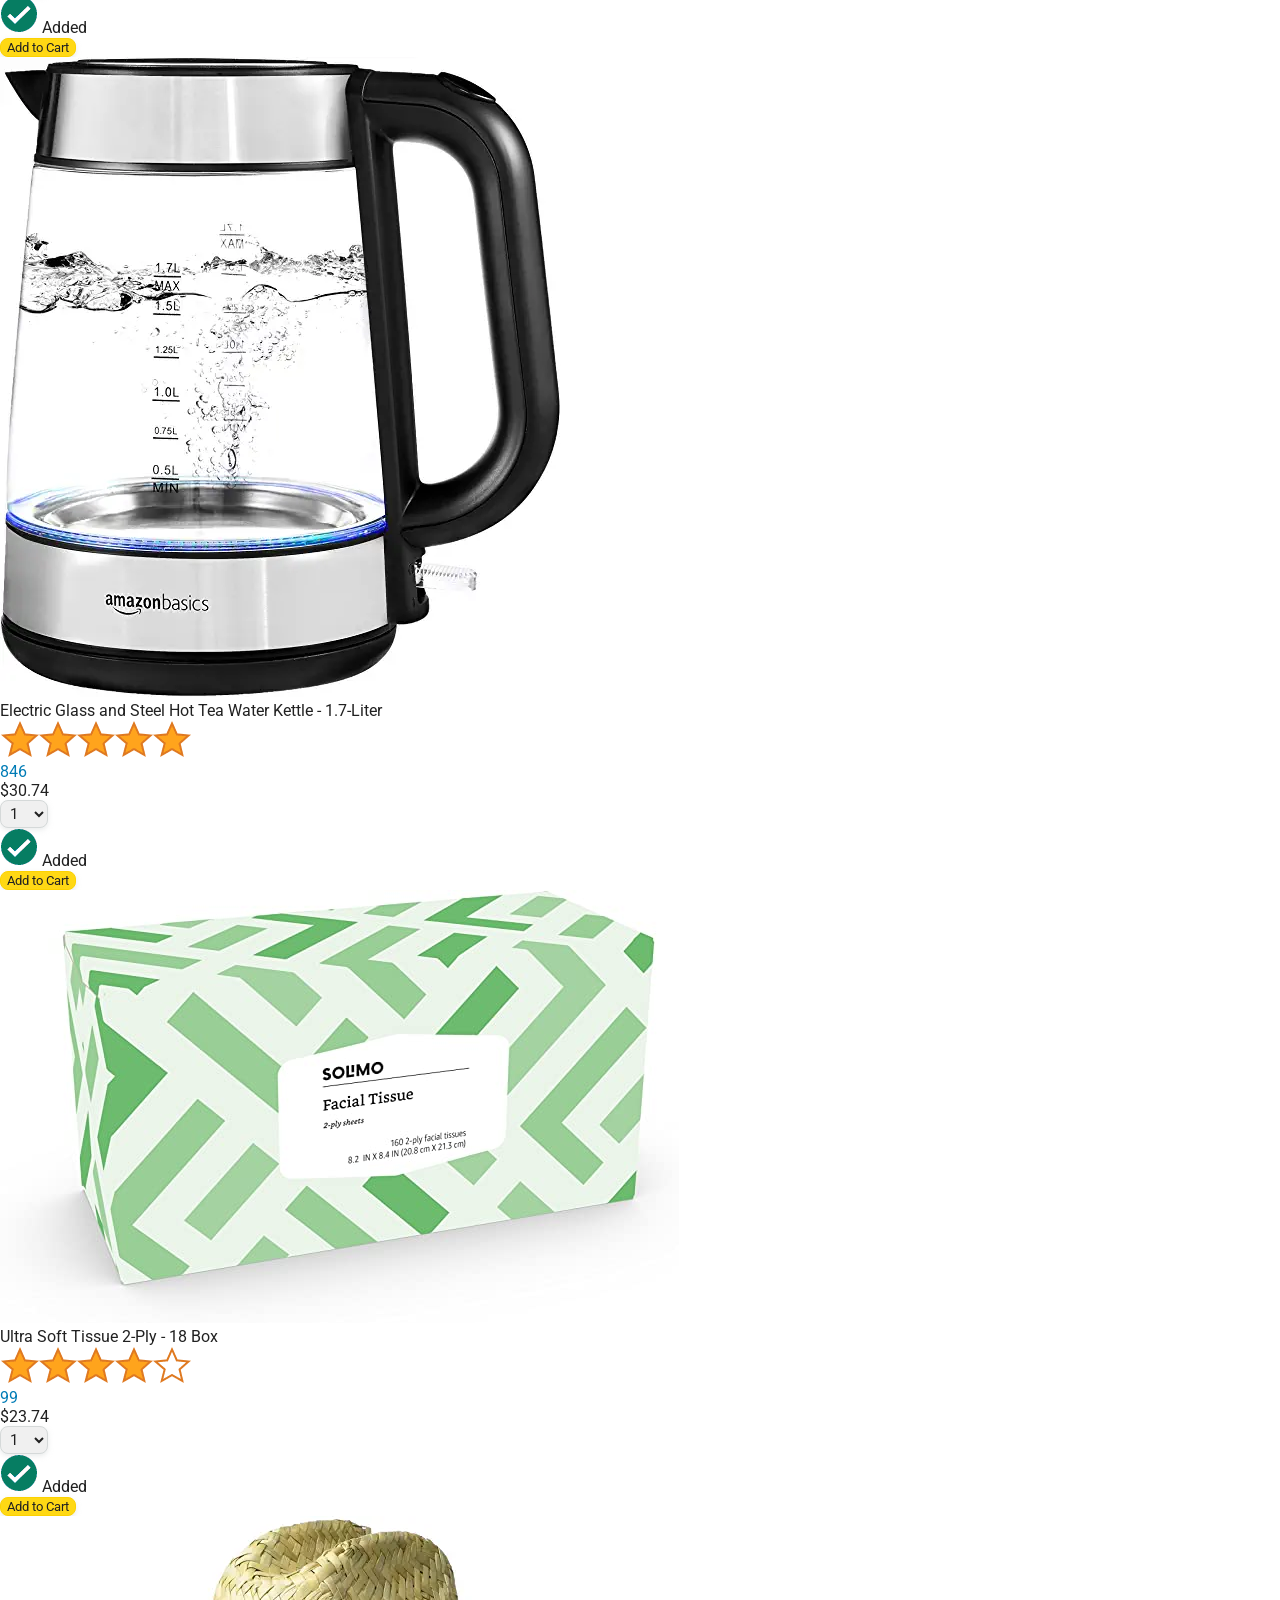
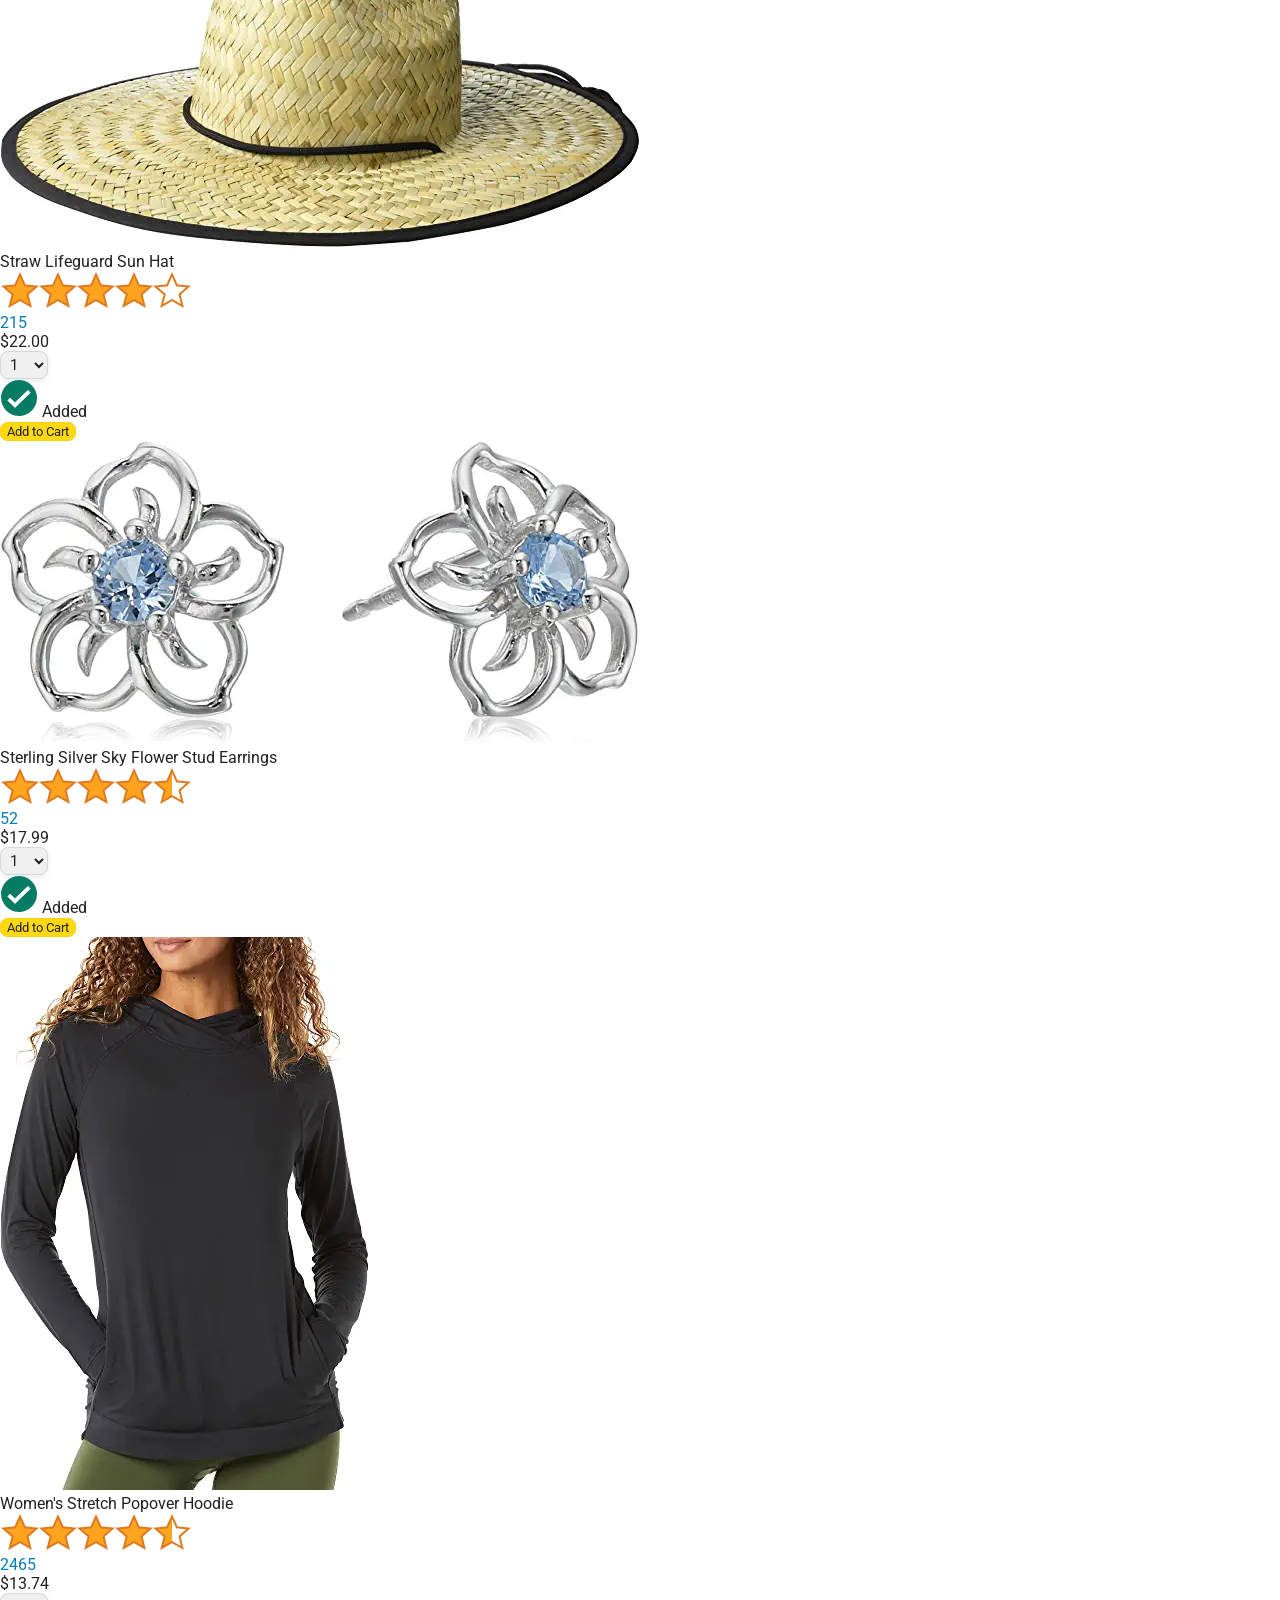
==== commit 1f0a5ae5: "feat: enable cart updates on "Add to Cart" button clicks." ====
--- a/amazon.html
+++ b/amazon.html
@@ -2,18 +2,12 @@
 <html>
   <head>
     <title>Amazon Project</title>
-
-    <!-- This code is needed for responsive design to work.
-      (Responsive design = make the website look good on
-      smaller screen sizes like a phone or a tablet). -->
     <meta name="viewport" content="width=device-width, initial-scale=1">
 
-    <!-- Load a font called Roboto from Google Fonts. -->
     <link rel="preconnect" href="https://fonts.googleapis.com">
     <link rel="preconnect" href="https://fonts.gstatic.com" crossorigin>
     <link href="https://fonts.googleapis.com/css2?family=Roboto:wght@400;500;700&display=swap" rel="stylesheet">
 
-    <!-- Here are the CSS files for this page. -->
     <link rel="stylesheet" href="styles/shared/general.css">
     <link rel="stylesheet" href="styles/shared/amazon-header.css">
     <link rel="stylesheet" href="styles/pages/amazon.css">
@@ -45,7 +39,7 @@
 
         <a class="cart-link header-link" href="checkout.html">
           <img class="cart-icon" src="images/icons/cart-icon.png">
-          <div class="cart-quantity">3</div>
+          <div class="cart-quantity">0</div>
           <div class="cart-text">Cart</div>
         </a>
       </div>
@@ -56,6 +50,7 @@
       </div>
     </div>
     <script src="data/products.js"></script>
+    <script src="data/cart.js"></script>
     <script src="scripts/amazon.js"></script>
   </body>
 </html>
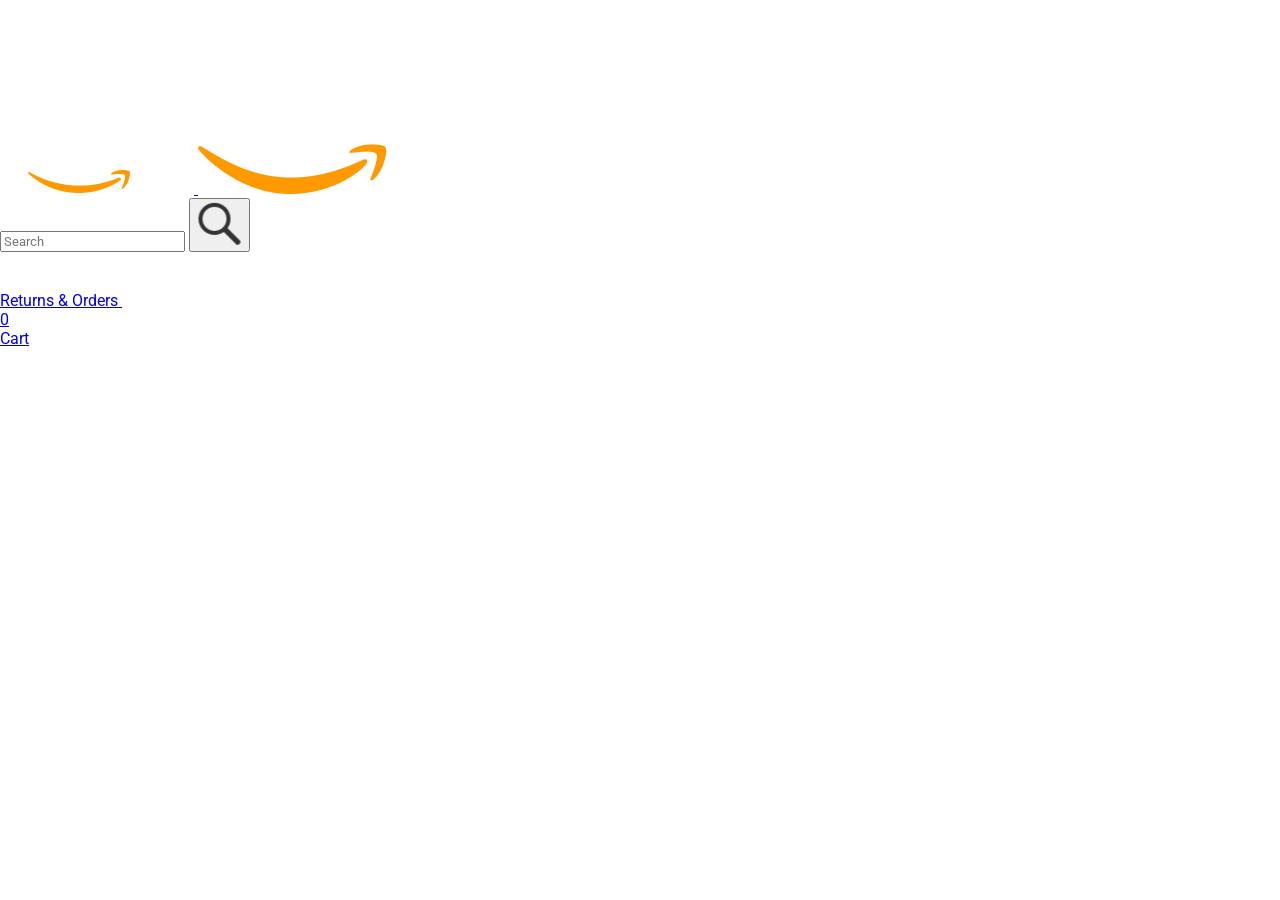
==== commit 2d57680b: "refactor: enable ES module." ====
--- a/amazon.html
+++ b/amazon.html
@@ -49,8 +49,6 @@
       <div class="products-grid">
       </div>
     </div>
-    <script src="data/products.js"></script>
-    <script src="data/cart.js"></script>
-    <script src="scripts/amazon.js"></script>
+    <script type="module" src="scripts/amazon.js"></script>
   </body>
 </html>
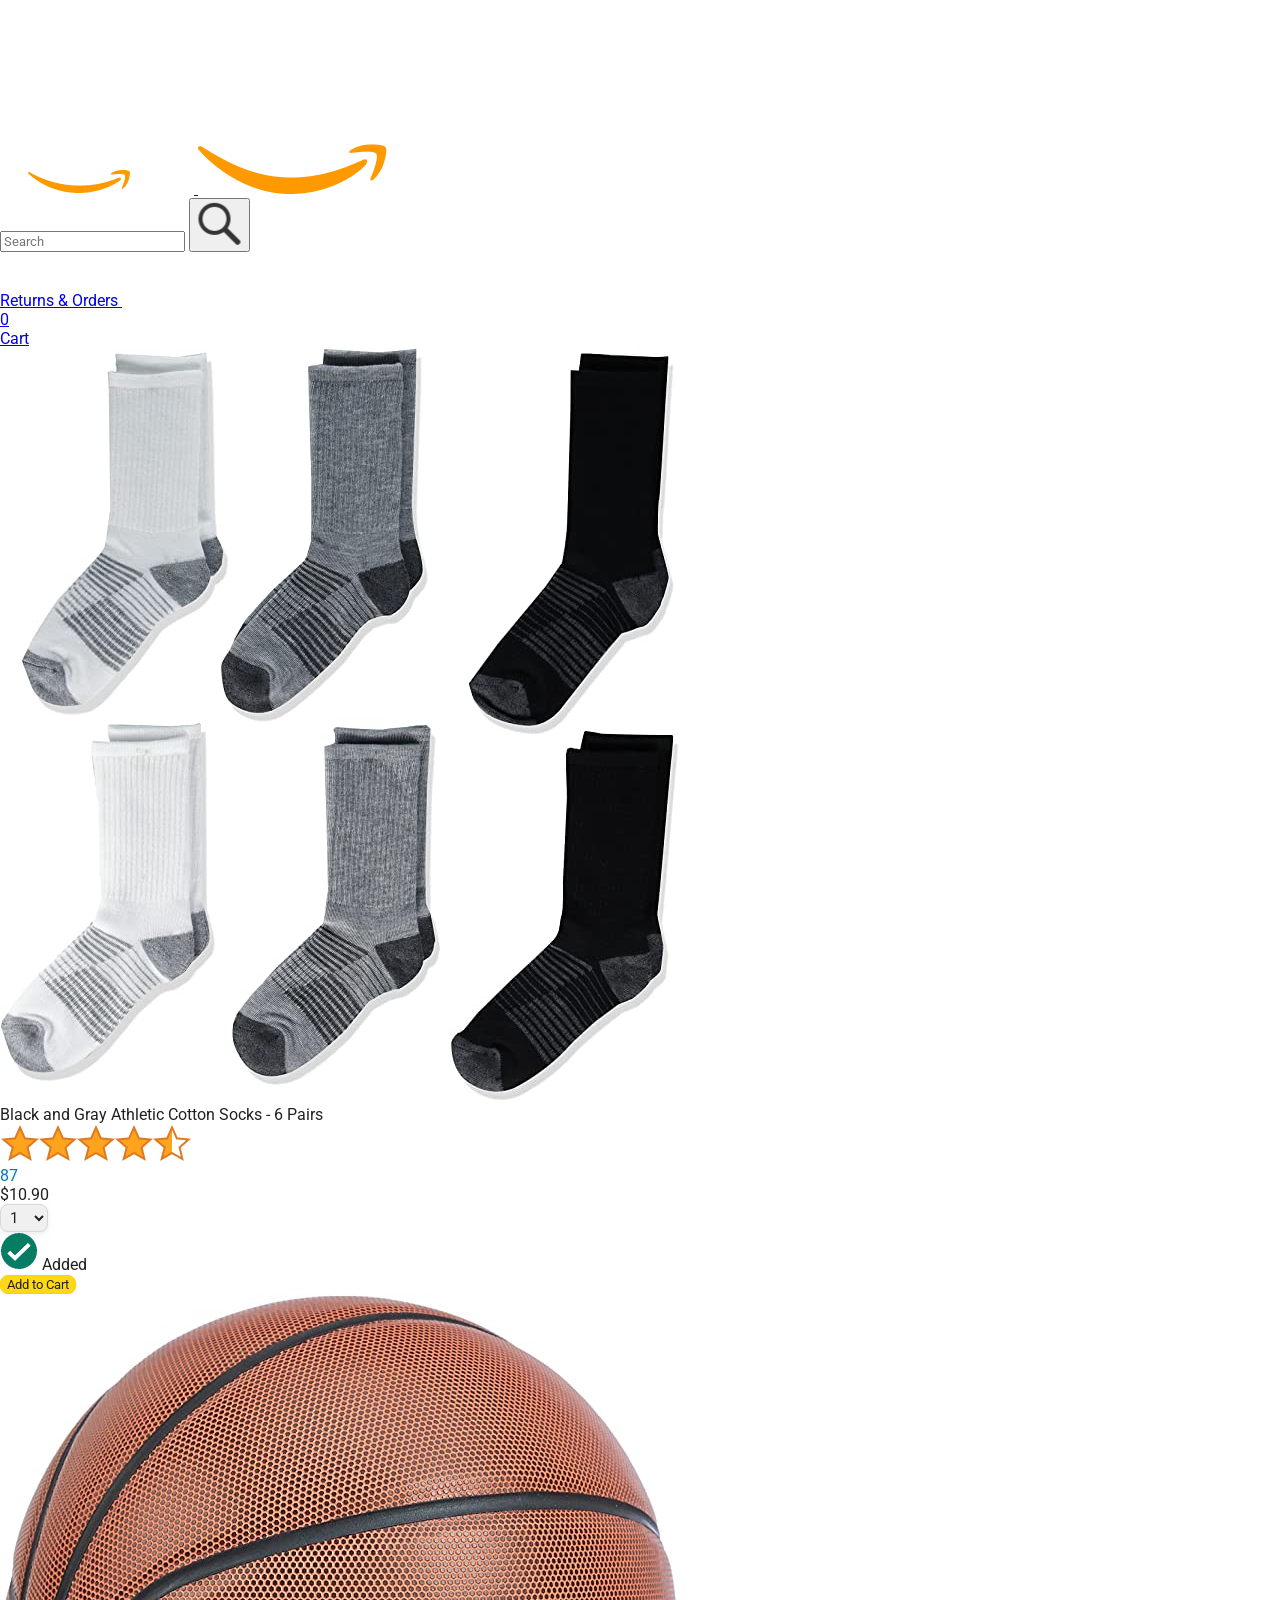
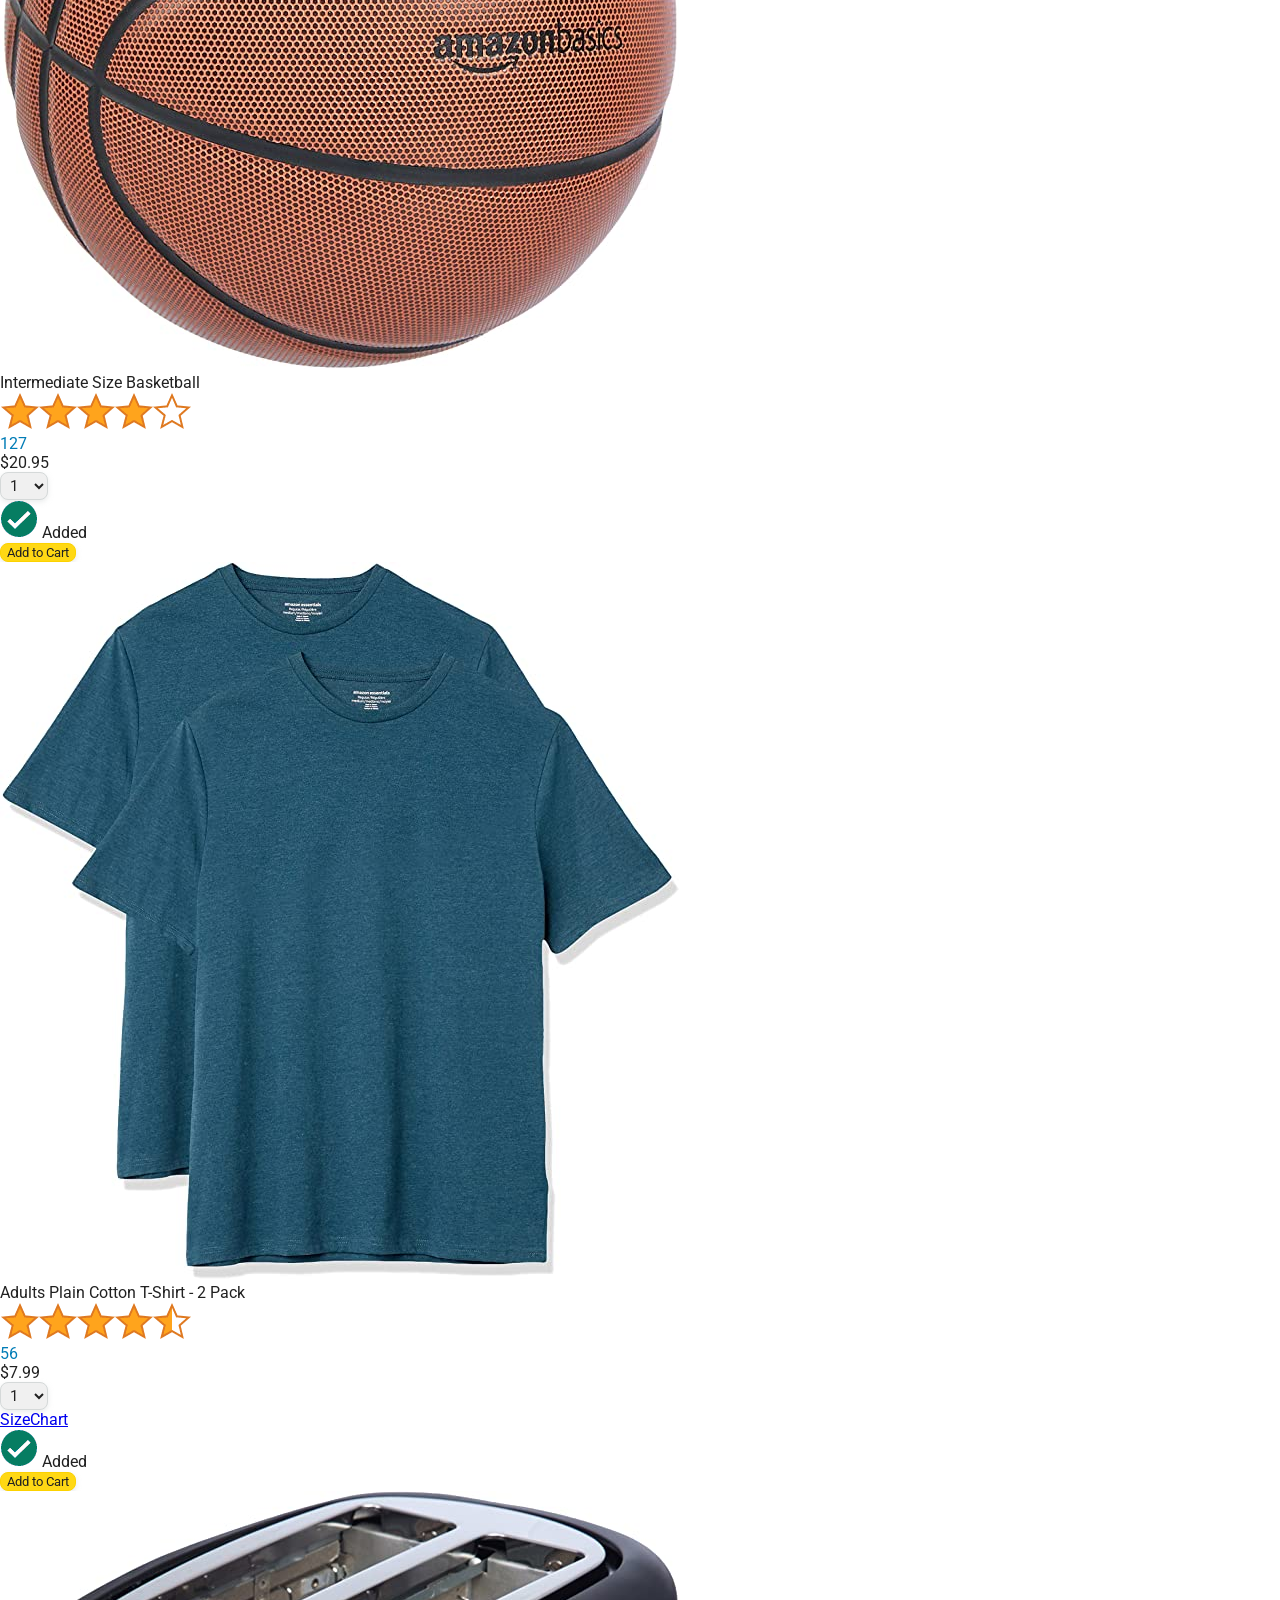
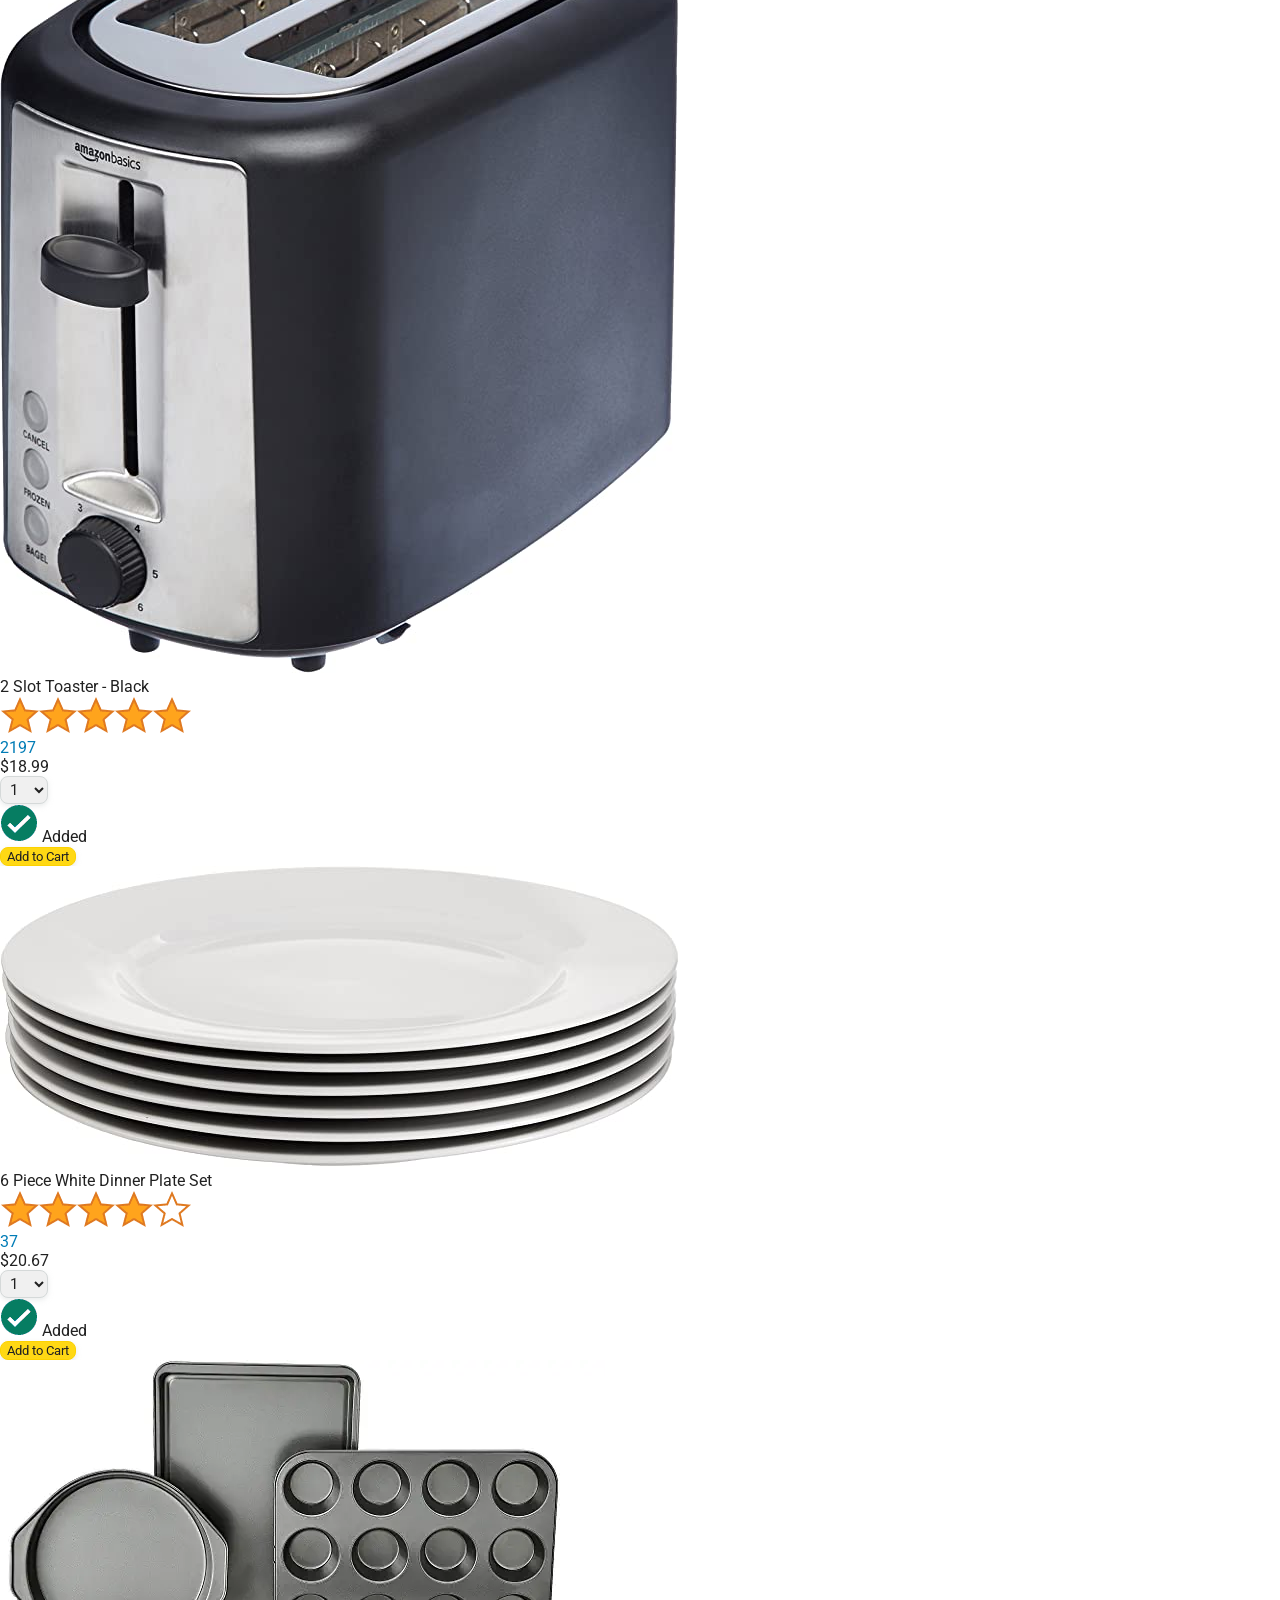
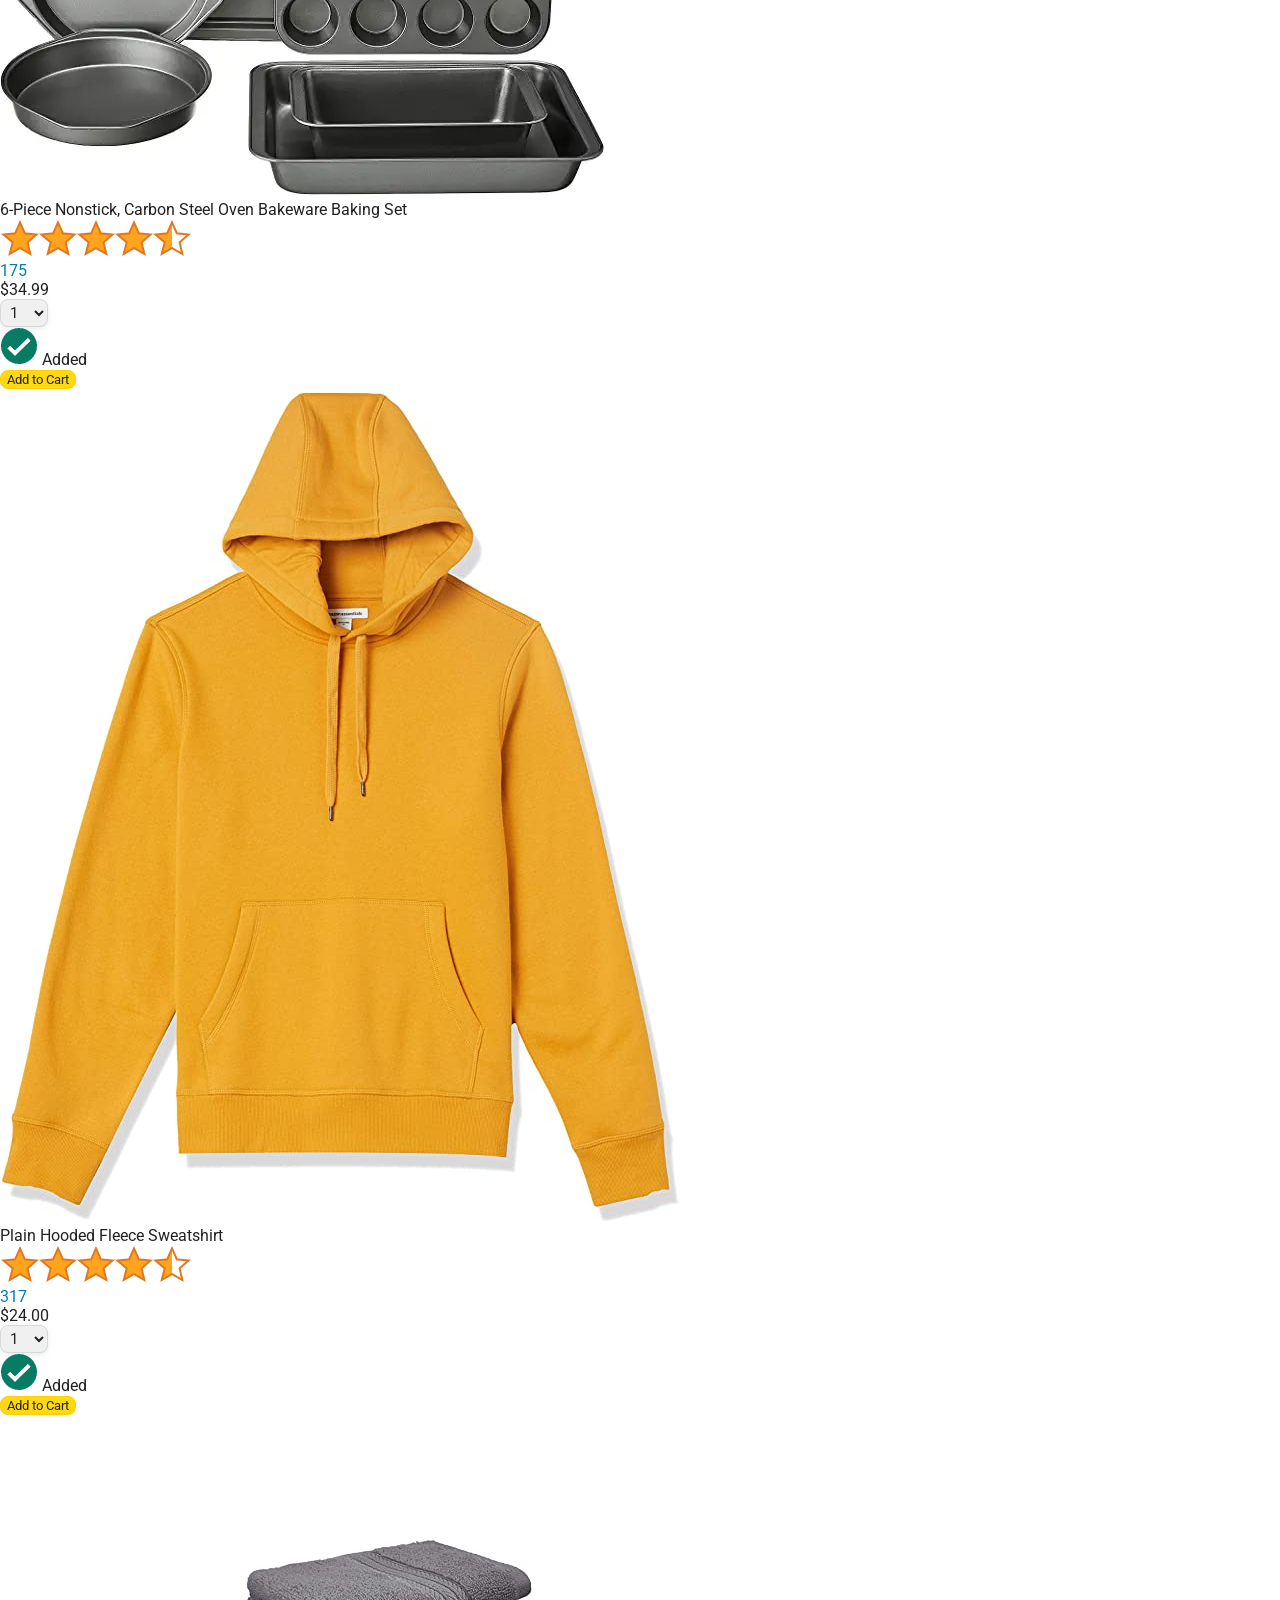
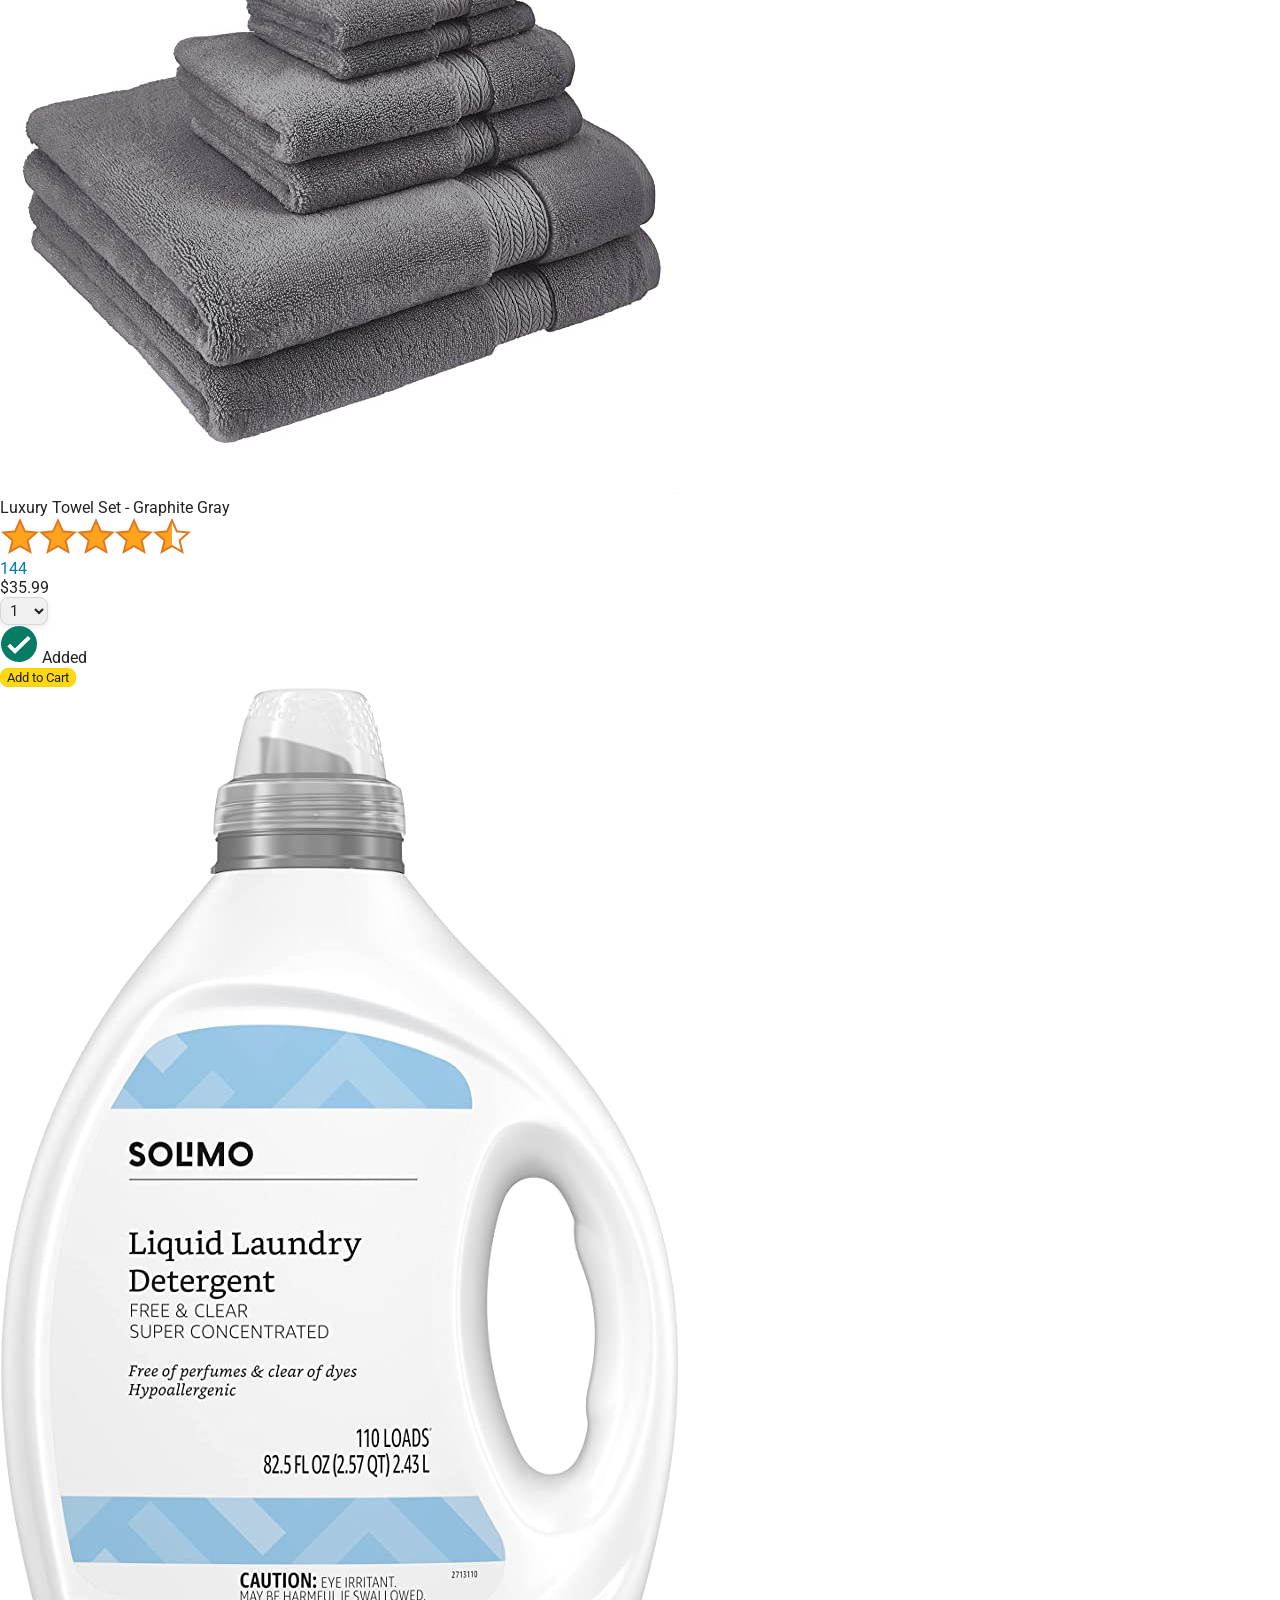
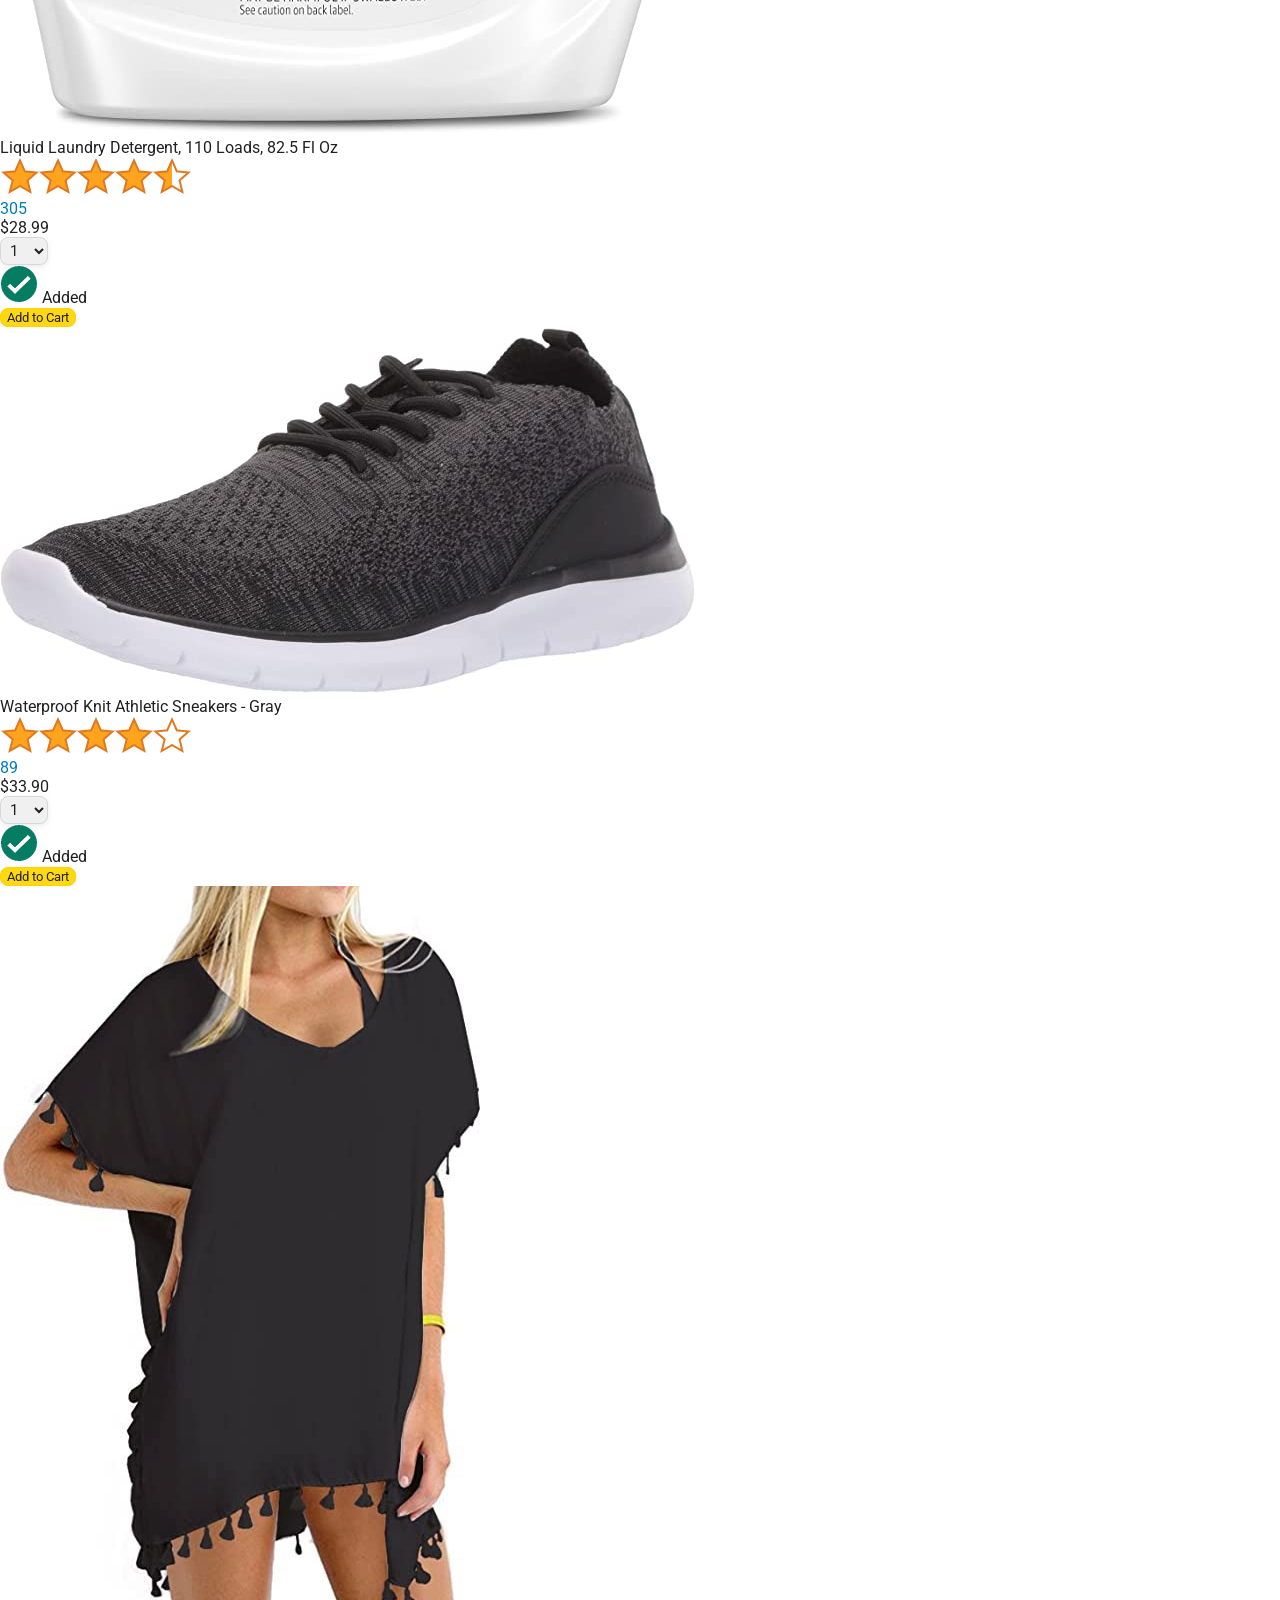
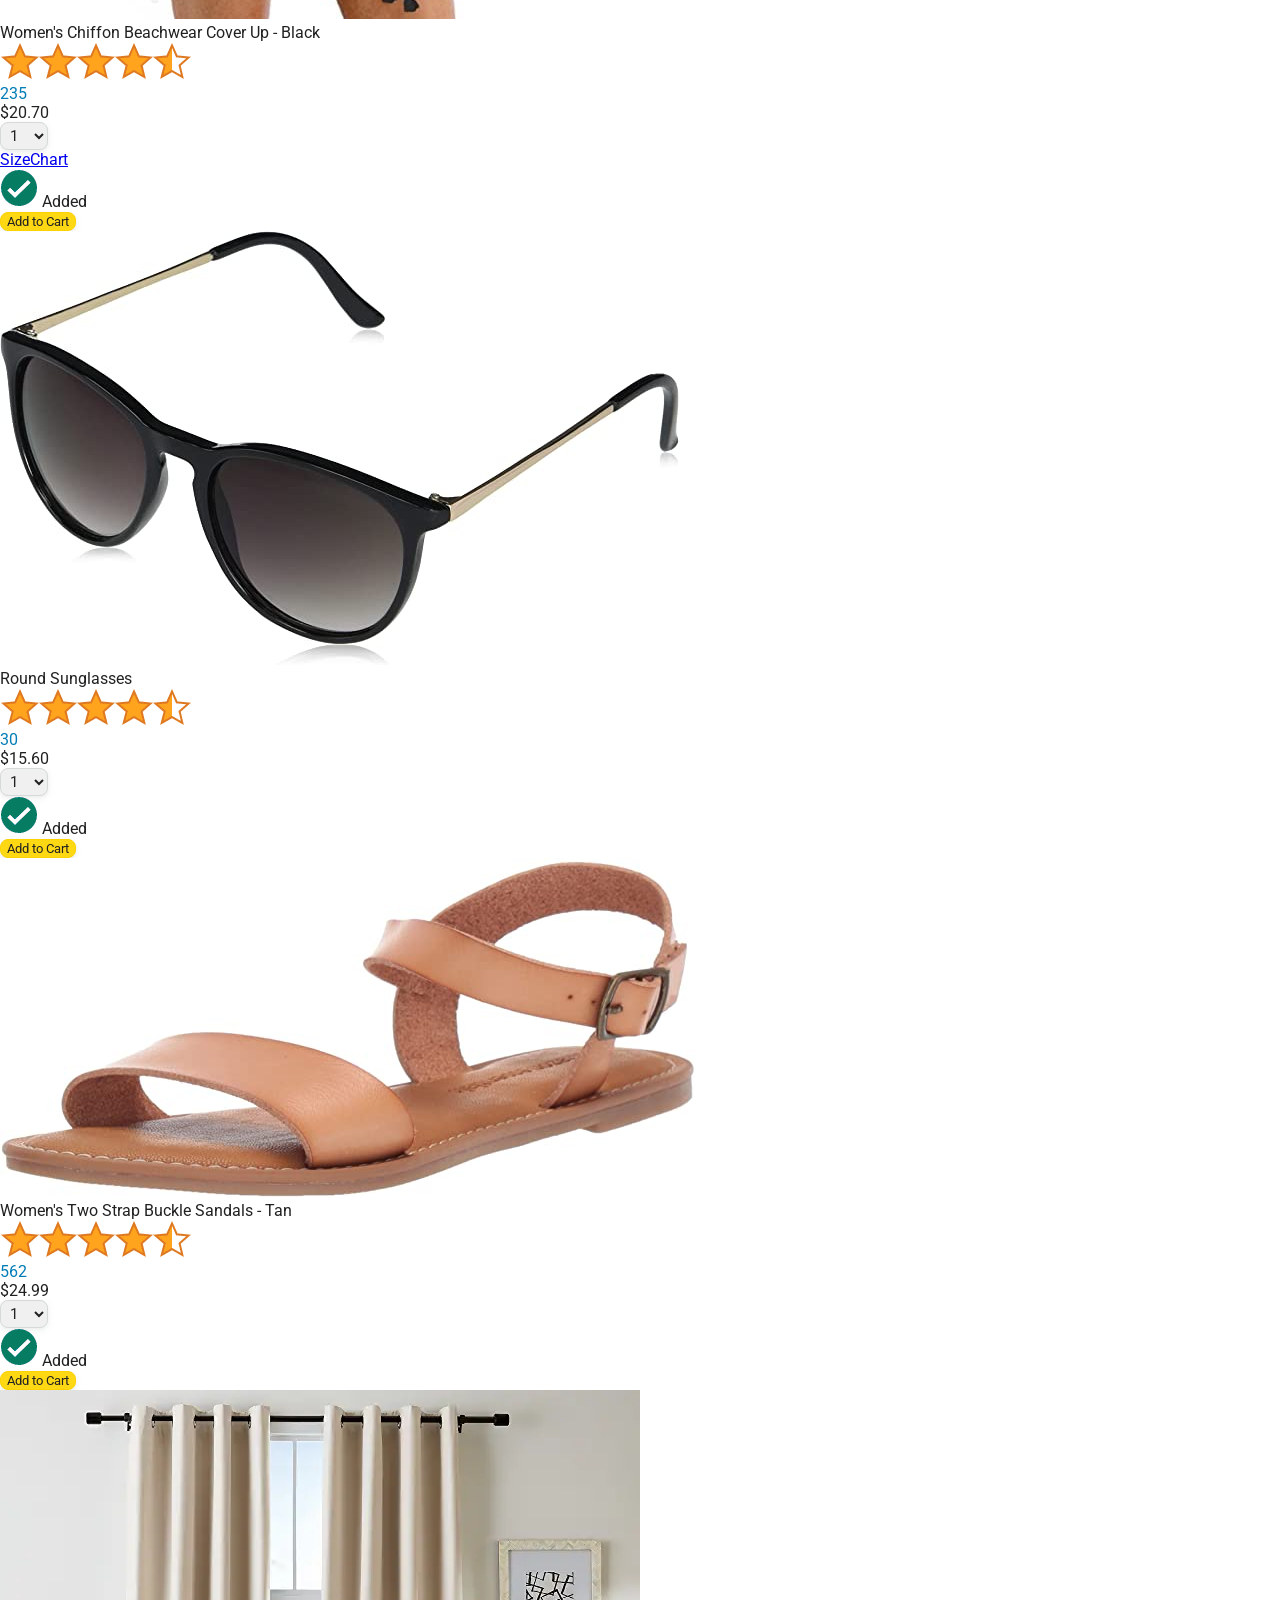
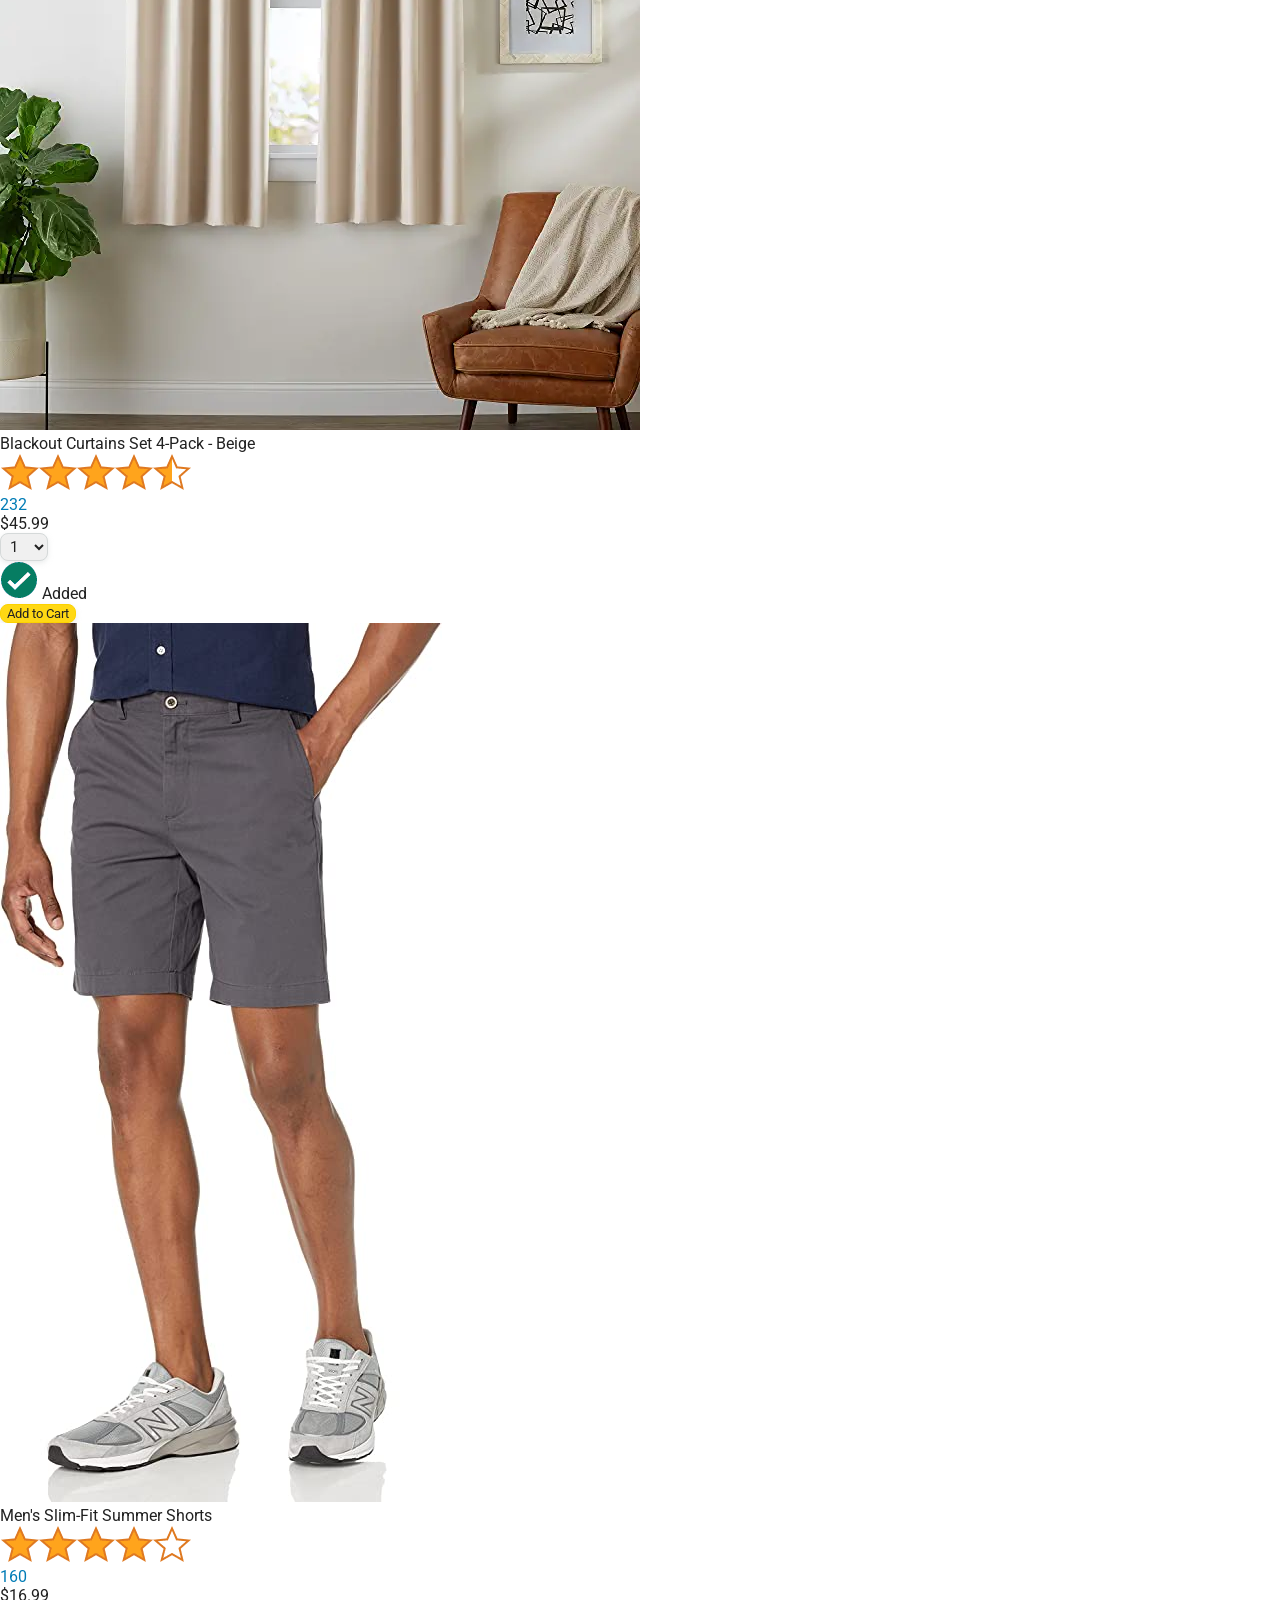
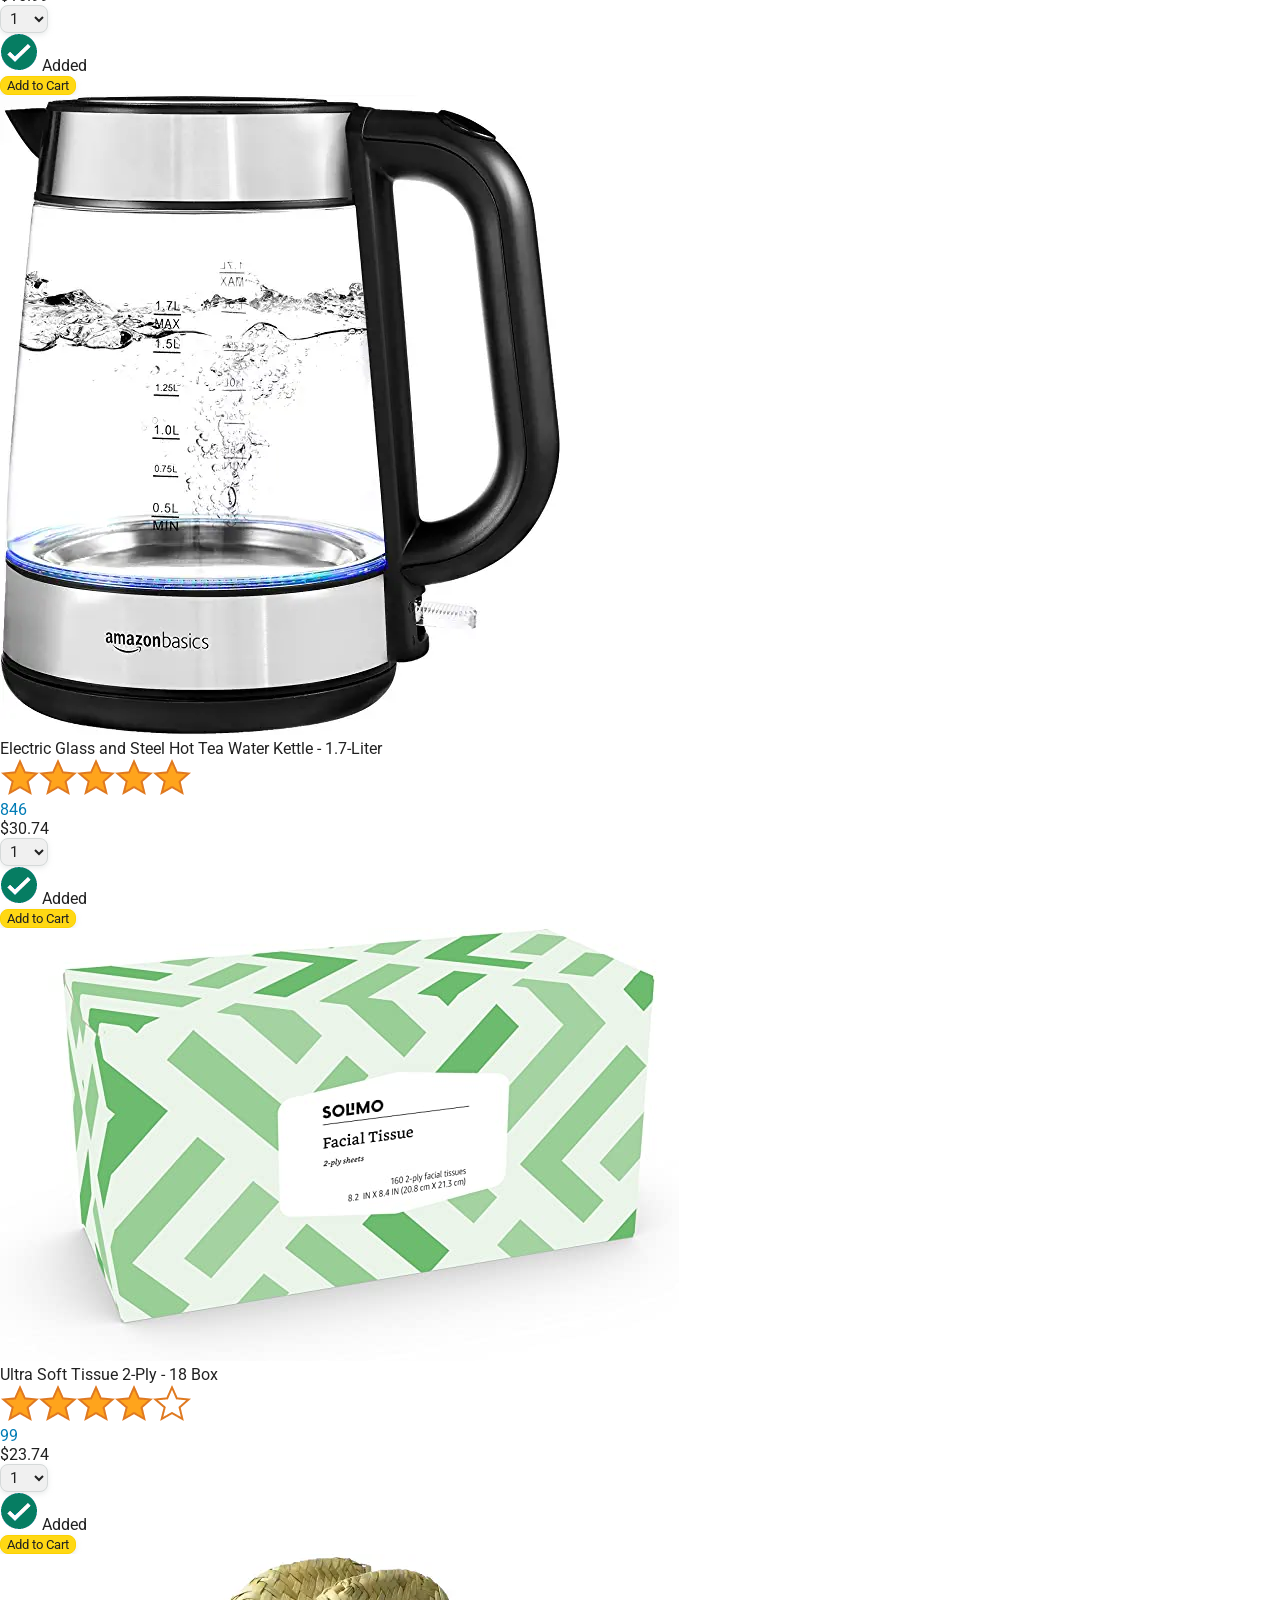
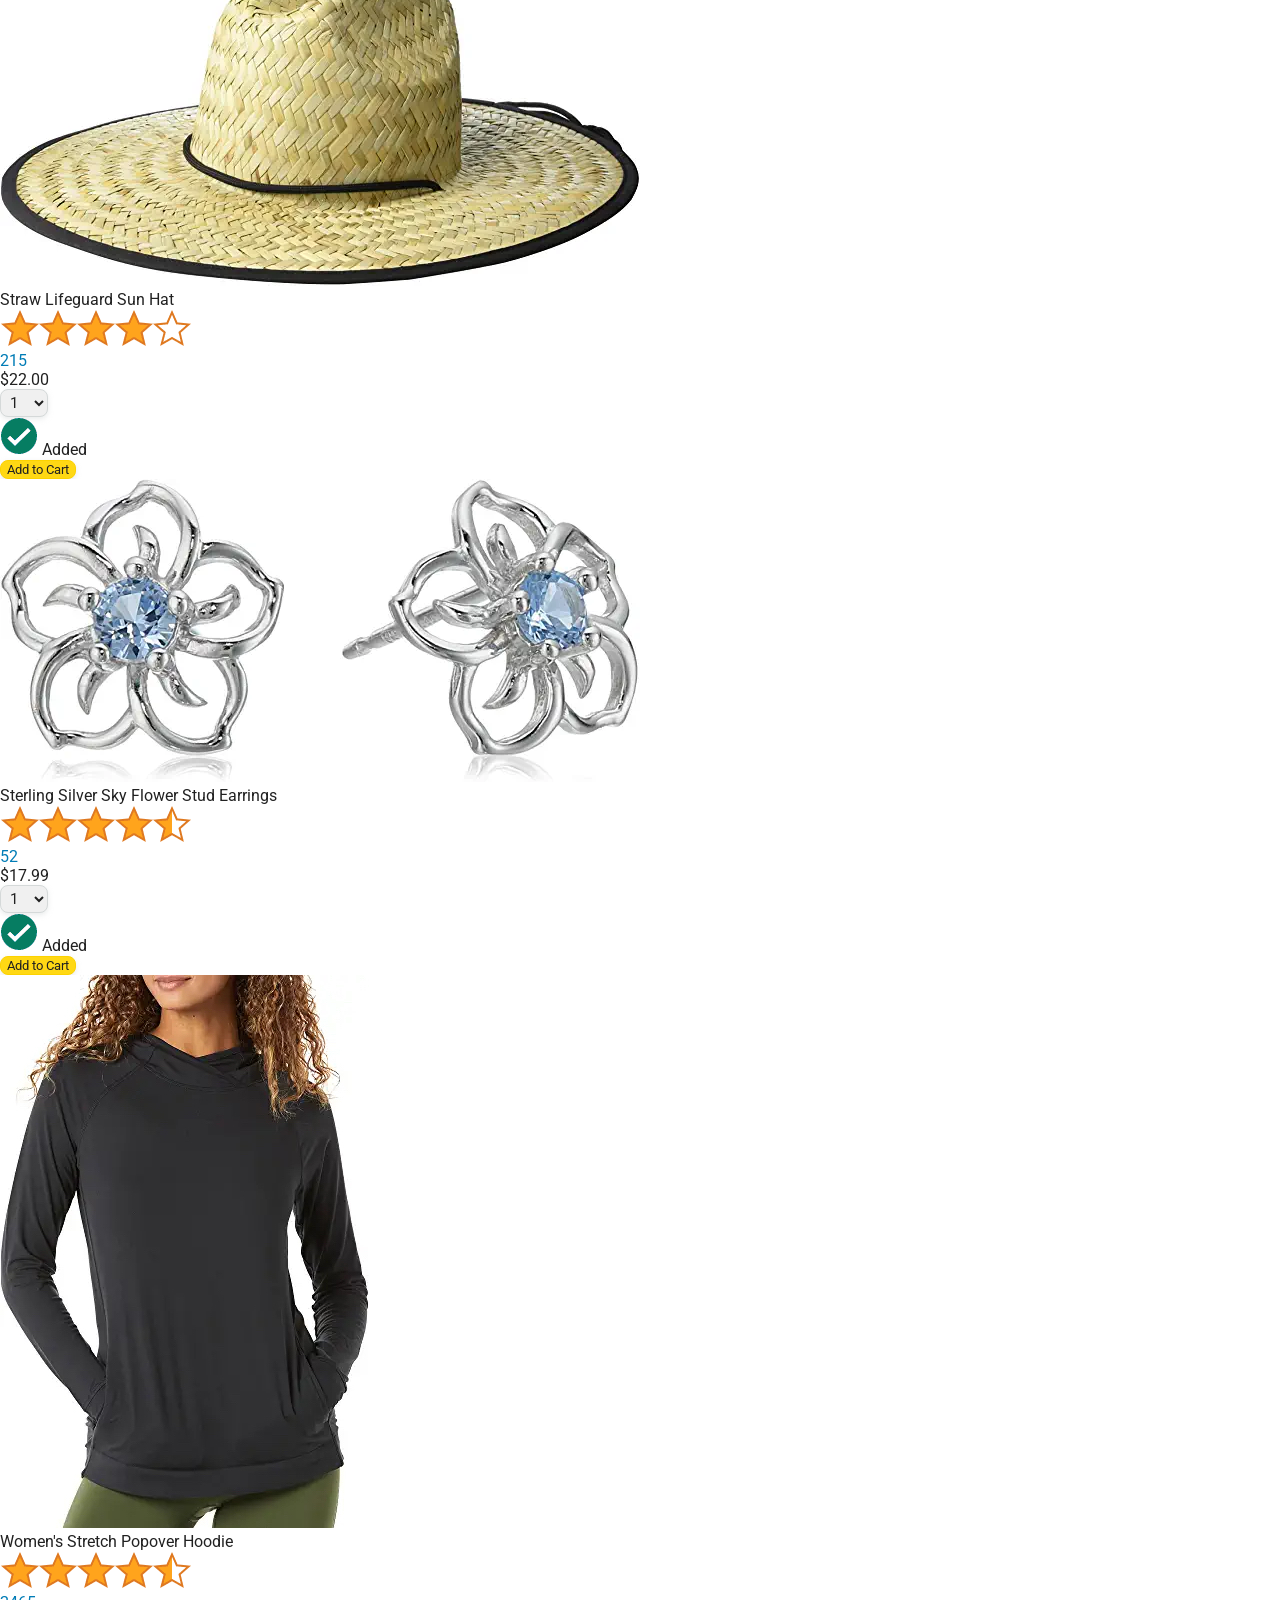
==== commit 6cb2c00b: "feat: enable dynamic cart quantity update on add/delete" ====
--- a/amazon.html
+++ b/amazon.html
@@ -39,7 +39,7 @@
 
         <a class="cart-link header-link" href="checkout.html">
           <img class="cart-icon" src="images/icons/cart-icon.png">
-          <div class="cart-quantity">0</div>
+          <div class="cart-quantity"></div>
           <div class="cart-text">Cart</div>
         </a>
       </div>
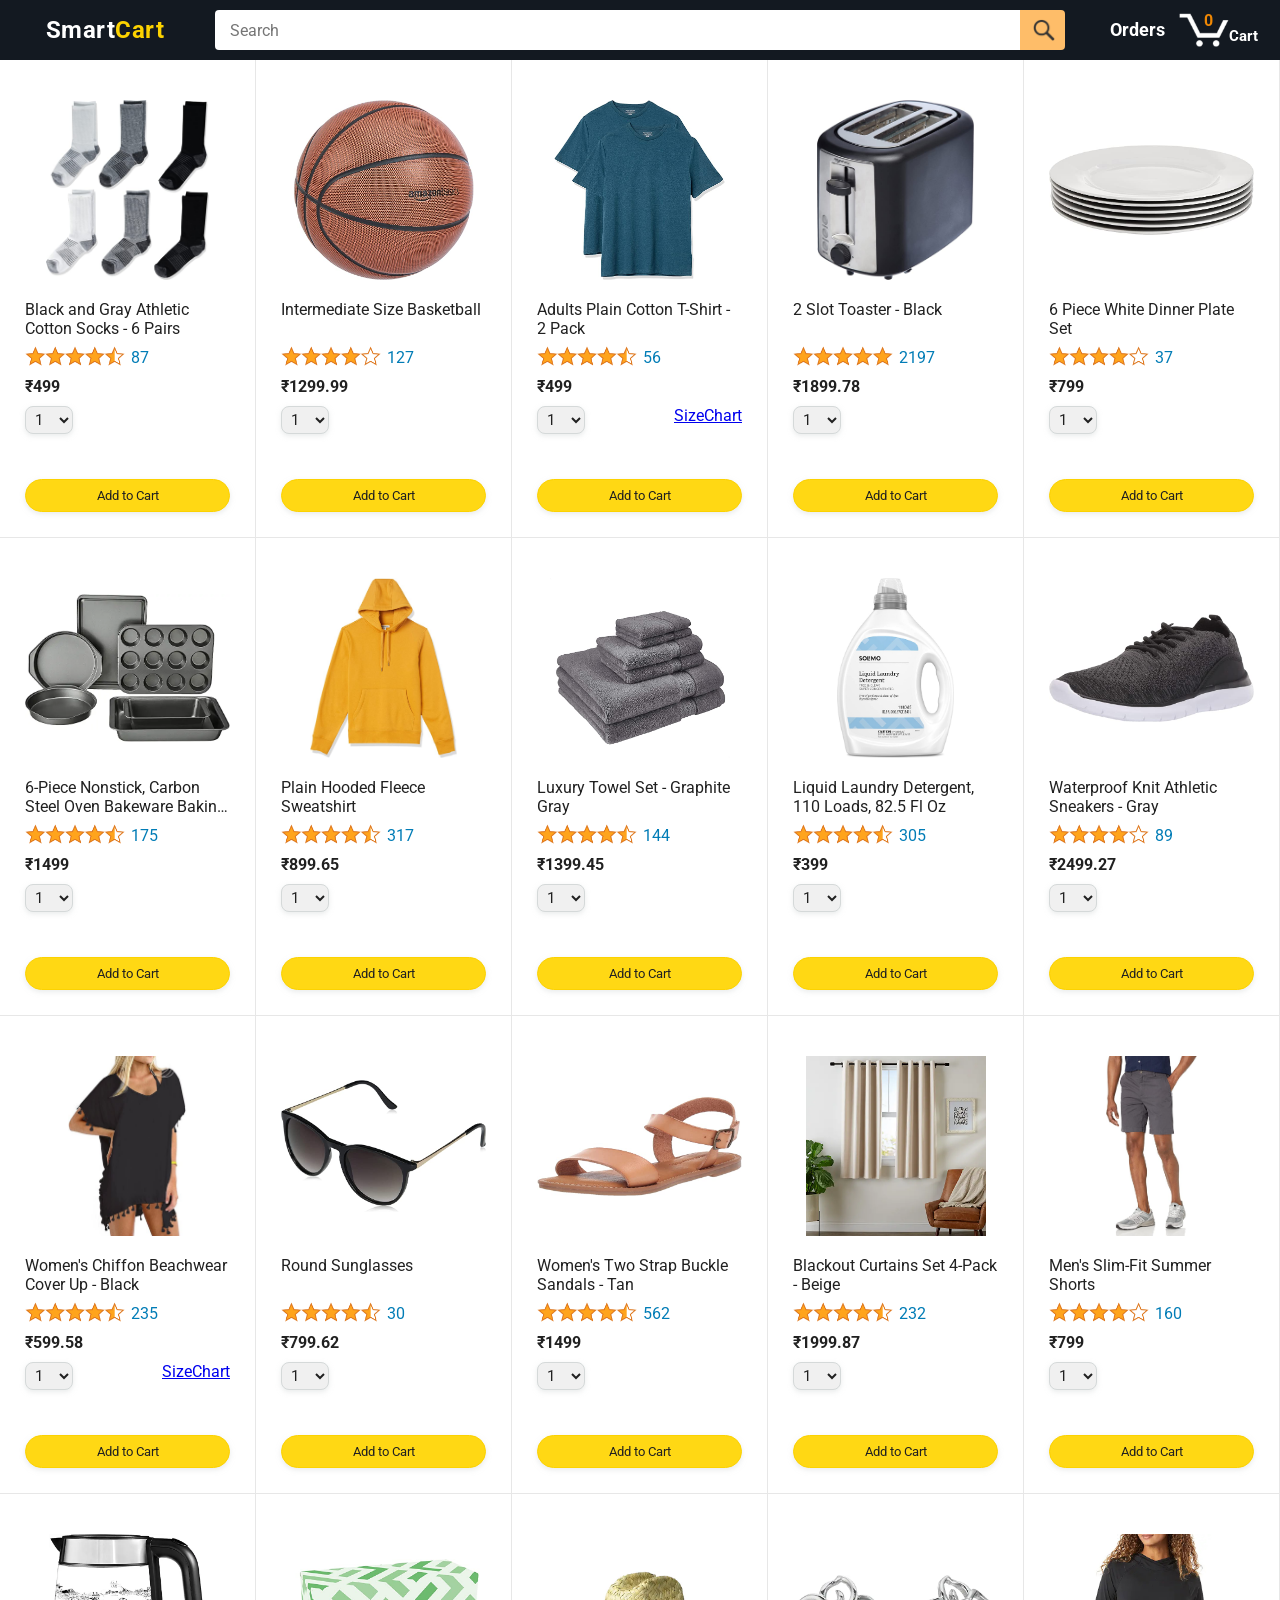
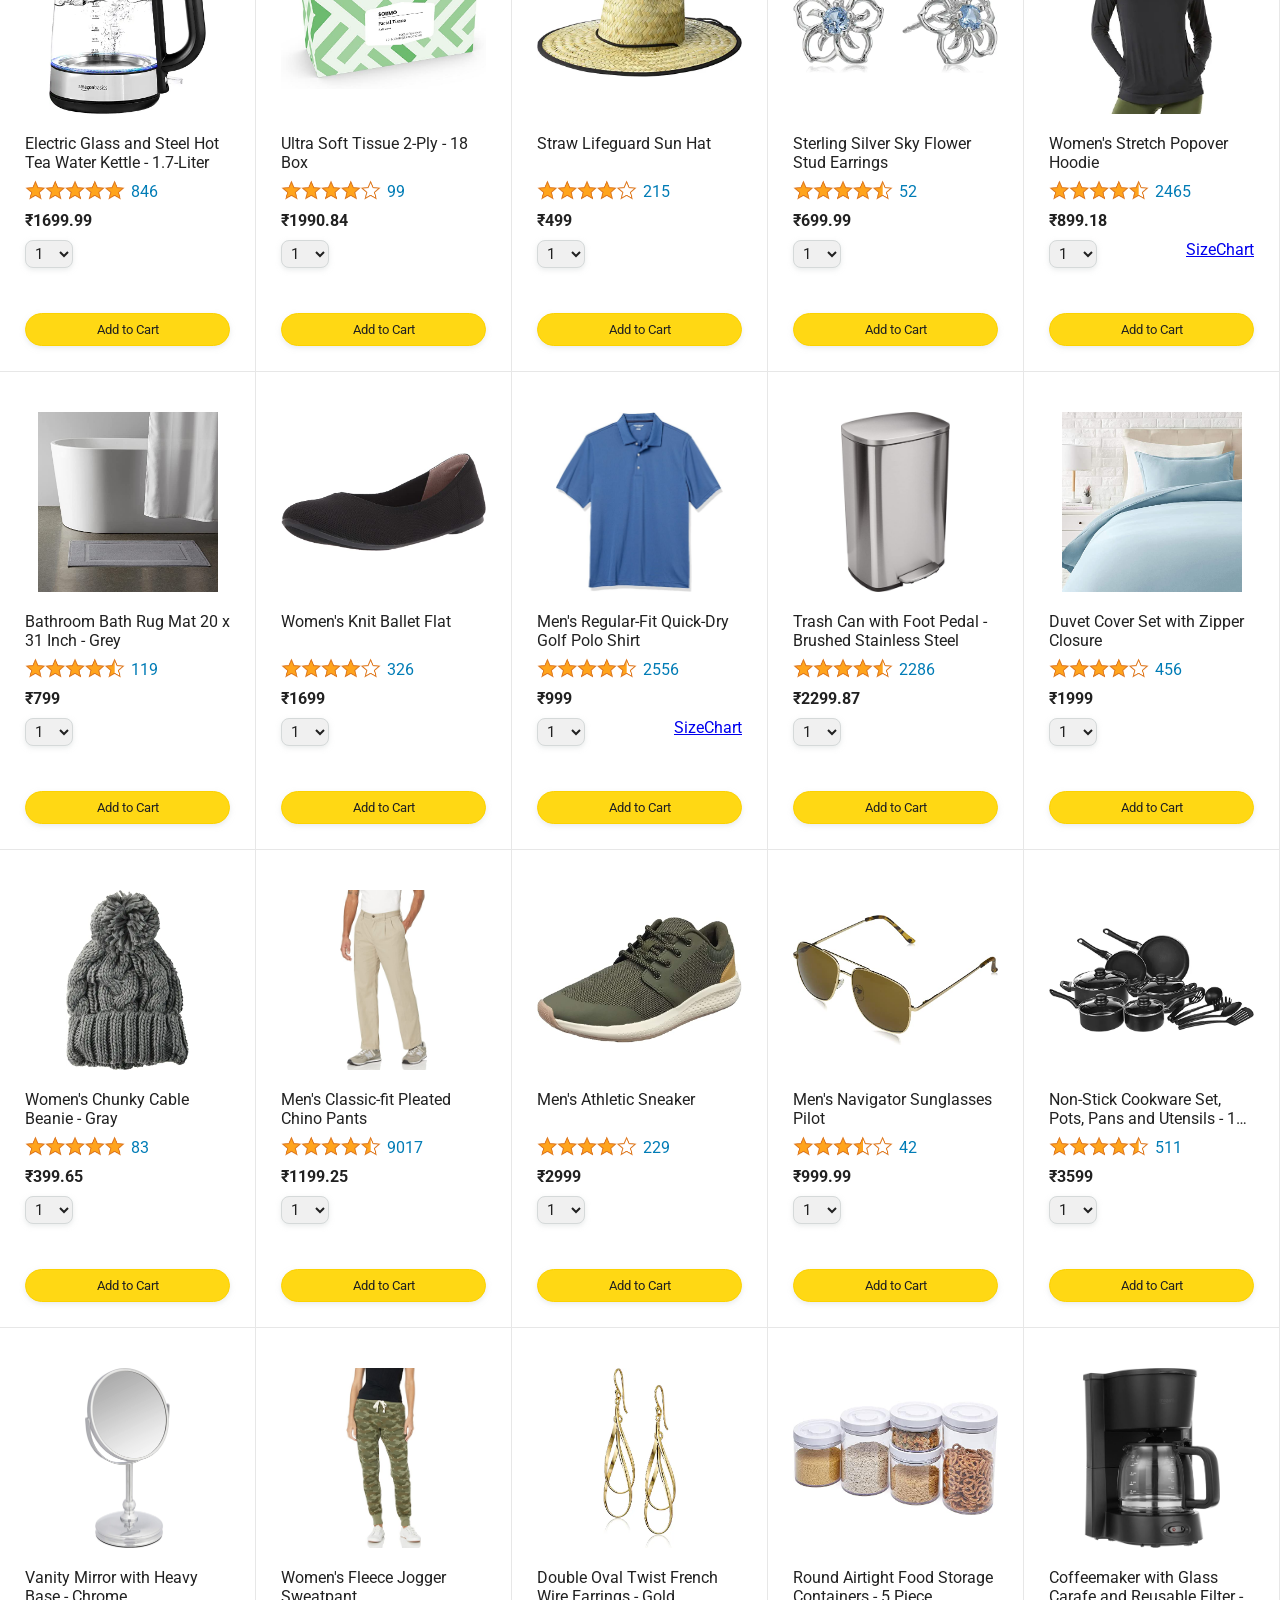
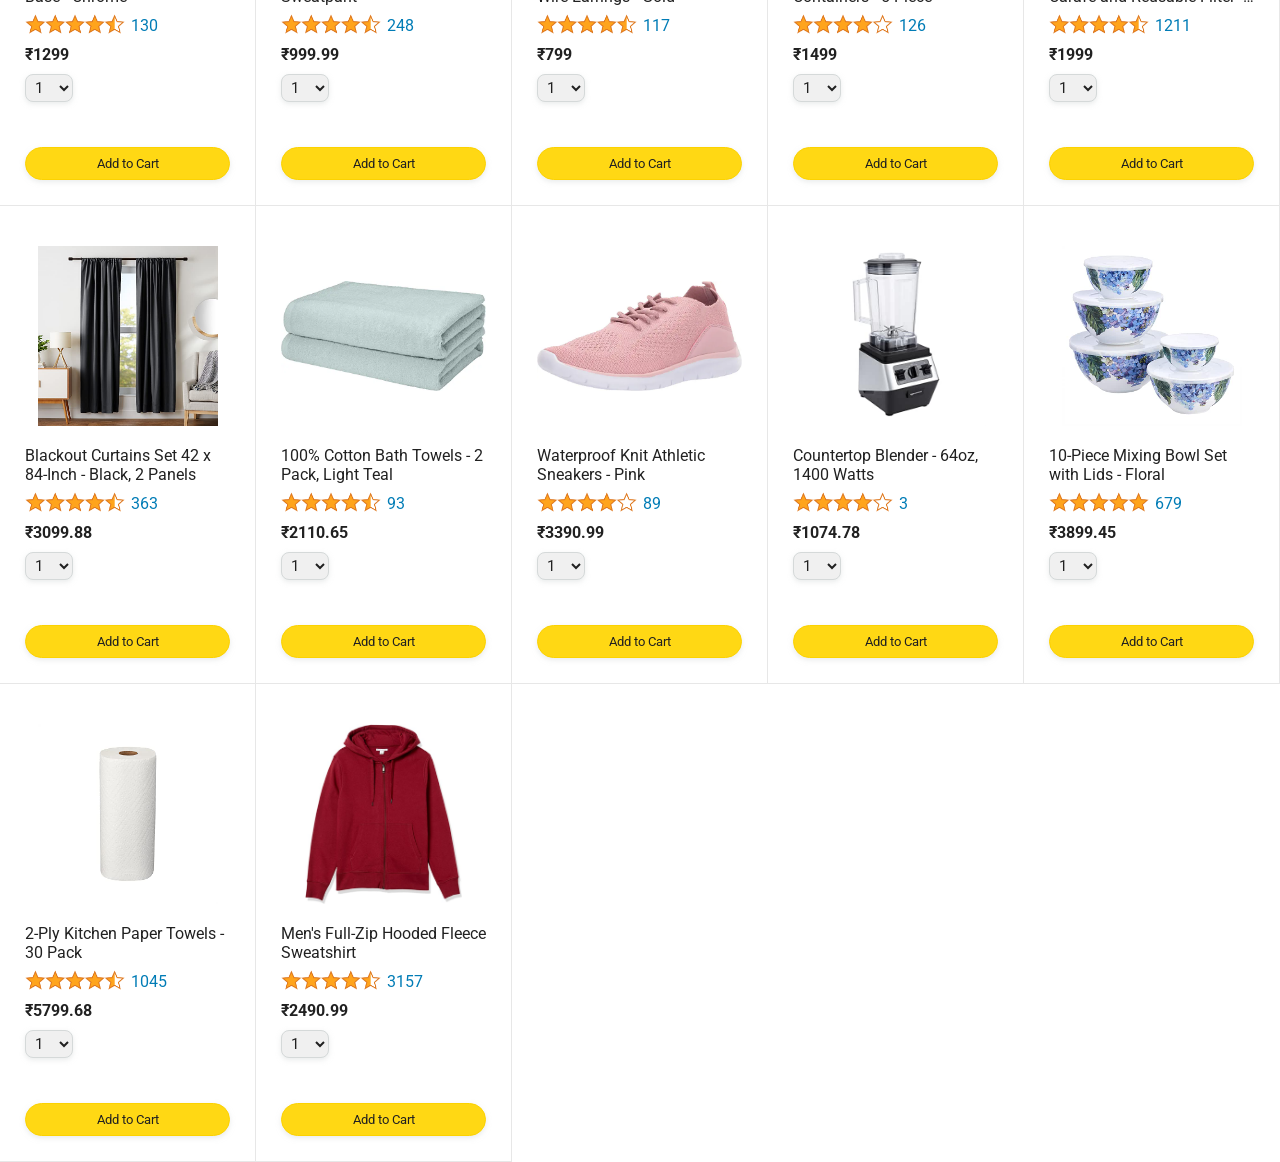
==== commit 7888d94a: "feat: implement fully functional orders and tracking pages." ====
--- a/amazon.html
+++ b/amazon.html
@@ -15,11 +15,10 @@
   <body>
     <div class="amazon-header">
       <div class="amazon-header-left-section">
-        <a href="amazon.html" class="header-link">
-          <img class="amazon-logo"
-            src="images/amazon-logo-white.png">
-          <img class="amazon-mobile-logo"
-            src="images/amazon-mobile-logo-white.png">
+        <a href="amazon.html" class="header-link" style="text-decoration: none;">
+          <div class="brand-logo">
+            Smart<span class="logo-accent">Cart</span>
+          </div>
         </a>
       </div>
 
@@ -33,8 +32,8 @@
 
       <div class="amazon-header-right-section">
         <a class="orders-link header-link" href="orders.html">
-          <span class="returns-text">Returns</span>
-          <span class="orders-text">& Orders</span>
+          <!-- <span class="returns-text">Returns</span> -->
+          <span class="orders-text">Orders</span>
         </a>
 
         <a class="cart-link header-link" href="checkout.html">
--- a/styles/shared/amazon-header.css
+++ b/styles/shared/amazon-header.css
@@ -0,0 +1,175 @@
+.amazon-header {
+  background-color: rgb(19, 25, 33);
+  color: white;
+  padding-left: 15px;
+  padding-right: 15px;
+
+  display: flex;
+  align-items: center;
+  justify-content: space-between;
+
+  position: fixed;
+  top: 0;
+  left: 0;
+  right: 0;
+  height: 60px;
+}
+
+.amazon-header-left-section {
+  width: 180px;
+}
+
+/* SmartCart Text Logo Styles */
+.brand-logo {
+  font-family: 'Roboto', Arial, sans-serif;
+  font-size: 24px;
+  font-weight: 700;
+  color: #FFFFFF;
+  letter-spacing: 0.5px;
+  text-decoration: none;
+  display: inline-block;
+  user-select: none;
+}
+
+/* This colors the "Cart" part to give it a sharp, branded look */
+.logo-accent {
+  color: #FCD200; /* Keeps your current yellow accent, or change to a crisp green/blue later if you want! */
+}
+@media (max-width: 575px) {
+  .brand-logo {
+    font-size: 19px;
+  }
+}
+
+@media (max-width: 800px) {
+  .amazon-header-left-section {
+    width: unset;
+  }
+}
+
+.header-link {
+  display: flex;
+  padding: 6px;
+  border-radius: 2px;
+  cursor: pointer;
+  text-decoration: none;
+  border: 1px solid rgba(0, 0, 0, 0);
+  align-items: center;
+  justify-content: center;
+}
+
+.header-link:hover {
+  border: 1px solid white;
+}
+
+.amazon-logo {
+  width: 100px;
+  margin-top: 5px;
+}
+
+.amazon-mobile-logo {
+  display: none;
+}
+
+@media (max-width: 575px) {
+  .amazon-logo {
+    display: none;
+  }
+
+  .amazon-mobile-logo {
+    display: block;
+    height: 35px;
+    margin-top: 5px;
+  }
+}
+
+.amazon-header-middle-section {
+  flex: 1;
+  max-width: 850px;
+  margin-left: 10px;
+  margin-right: 10px;
+  display: flex;
+}
+
+.search-bar {
+  flex: 1;
+  width: 0;
+  font-size: 16px;
+  height: 38px;
+  padding-left: 15px;
+  border: none;
+  border-top-left-radius: 4px;
+  border-bottom-left-radius: 4px;
+  border-top-right-radius: 0;
+  border-bottom-right-radius: 0;
+}
+
+.search-button {
+  background-color: rgb(254, 189, 105);
+  border: none;
+  width: 45px;
+  height: 40px;
+  border-top-right-radius: 4px;
+  border-bottom-right-radius: 4px;
+  flex-shrink: 0;
+}
+
+.search-icon {
+  height: 22px;
+  margin-left: 2px;
+  margin-top: 3px;
+}
+
+.amazon-header-right-section {
+  width: 180px;
+  flex-shrink: 0;
+  display: flex;
+  justify-content: end;
+}
+
+.orders-link {
+  color: white;
+}
+
+.returns-text {
+  display: block;
+  font-size: 13px;
+  font-weight: 700;
+
+}
+
+.orders-text {
+  display: block;
+  font-size: 18px;
+  font-weight: 700;
+}
+
+.cart-link {
+  color: white;
+  display: flex;
+  align-items: center;
+  position: relative;
+}
+
+.cart-icon {
+  width: 50px;
+}
+
+.cart-text {
+  margin-top: 12px;
+  font-size: 15px;
+  font-weight: 700;
+}
+
+.cart-quantity {
+  color: rgb(240, 136, 4);
+  font-size: 16px;
+  font-weight: 700;
+
+  position: absolute;
+  top: 4px;
+  left: 22px;
+  
+  width: 26px;
+  text-align: center;
+}
--- a/styles/pages/amazon.css
+++ b/styles/pages/amazon.css
@@ -0,0 +1,179 @@
+.main {
+  margin-top: 60px;
+}
+
+.products-grid {
+  display: grid;
+
+  /* - In CSS Grid, 1fr means a column will take up the
+       remaining space in the grid.
+     - If we write 1fr 1fr ... 1fr; 8 times, this will
+       divide the grid into 8 columns, each taking up an
+       equal amount of the space.
+     - repeat(8, 1fr); is a shortcut for repeating "1fr"
+       8 times (instead of typing out "1fr" 8 times).
+       repeat(...) is a special property that works with
+       display: grid; */
+  grid-template-columns: repeat(8, 1fr);
+}
+
+/* @media is used to create responsive design (making the
+   website look good on any screen size). This @media
+   means when the screen width is 2000px or less, we
+   will divide the grid into 7 columns instead of 8. */
+@media (max-width: 2000px) {
+  .products-grid {
+    grid-template-columns: repeat(7, 1fr);
+  }
+}
+
+/* This @media means when the screen width is 1600px or
+   less, we will divide the grid into 6 columns. */
+@media (max-width: 1600px) {
+  .products-grid {
+    grid-template-columns: repeat(6, 1fr);
+  }
+}
+
+@media (max-width: 1300px) {
+  .products-grid {
+    grid-template-columns: repeat(5, 1fr);
+  }
+}
+
+@media (max-width: 1000px) {
+  .products-grid {
+    grid-template-columns: repeat(4, 1fr);
+  }
+}
+
+@media (max-width: 800px) {
+  .products-grid {
+    grid-template-columns: repeat(3, 1fr);
+  }
+}
+
+@media (max-width: 575px) {
+  .products-grid {
+    grid-template-columns: repeat(2, 1fr);
+  }
+}
+
+@media (max-width: 450px) {
+  .products-grid {
+    grid-template-columns: 1fr;
+  }
+}
+
+.product-container {
+  padding-top: 40px;
+  padding-bottom: 25px;
+  padding-left: 25px;
+  padding-right: 25px;
+
+  border-right: 1px solid rgb(231, 231, 231);
+  border-bottom: 1px solid rgb(231, 231, 231);
+
+  display: flex;
+  flex-direction: column;
+}
+
+.product-image-container {
+  display: flex;
+  justify-content: center;
+  align-items: center;
+
+  height: 180px;
+  margin-bottom: 20px;
+}
+
+.product-image {
+  /* Images will overflow their container by default. To
+    prevent this, we set max-width and max-height to 100%
+    so they stay inside their container. */
+  max-width: 100%;
+  max-height: 100%;
+}
+
+.product-name {
+  height: 40px;
+  margin-bottom: 5px;
+}
+
+.product-rating-container {
+  display: flex;
+  align-items: center;
+  margin-bottom: 10px;
+}
+
+.product-rating-stars {
+  width: 100px;
+  margin-right: 6px;
+}
+
+.product-rating-count {
+  color: rgb(1, 124, 182);
+  cursor: pointer;
+  margin-top: 3px;
+}
+
+.product-price {
+  font-weight: 700;
+  margin-bottom: 10px;
+}
+
+.product-quantity-container {
+  margin-bottom: 17px;
+}
+
+.product-spacer {
+  flex: 1;
+}
+
+.added-to-cart {
+  color: rgb(6, 125, 98);
+  font-size: 16px;
+
+  display: flex;
+  align-items: center;
+  margin-bottom: 8px;
+
+  /* At first, the "Added to cart" message will
+     be invisible. Use JavaScript to change the
+     opacity and make it visible. */
+  opacity: 0;
+}
+
+.added-to-cart img {
+  height: 20px;
+  margin-right: 5px;
+}
+
+.add-to-cart-button {
+  width: 100%;
+  padding: 8px;
+  border-radius: 50px;
+}
+
+.product-quantity-and-sizechart {
+  display: flex;
+  flex-direction: row;
+  justify-content: space-between;
+}
+.notFound{
+  width: 100vw;
+  margin: 5rem 10rem 0 10rem;
+  font-size: large;
+  font-weight: 400;
+
+}
+.amazon-header-middle-section {
+  display: flex;
+  align-items: center;
+}
+
+/* Highlight when input is focused */
+.amazon-header-middle-section:focus-within {
+  outline: 2px solid rgb(255, 153, 0);
+  border-radius: 4px; /* optional, makes it look cleaner */
+}
